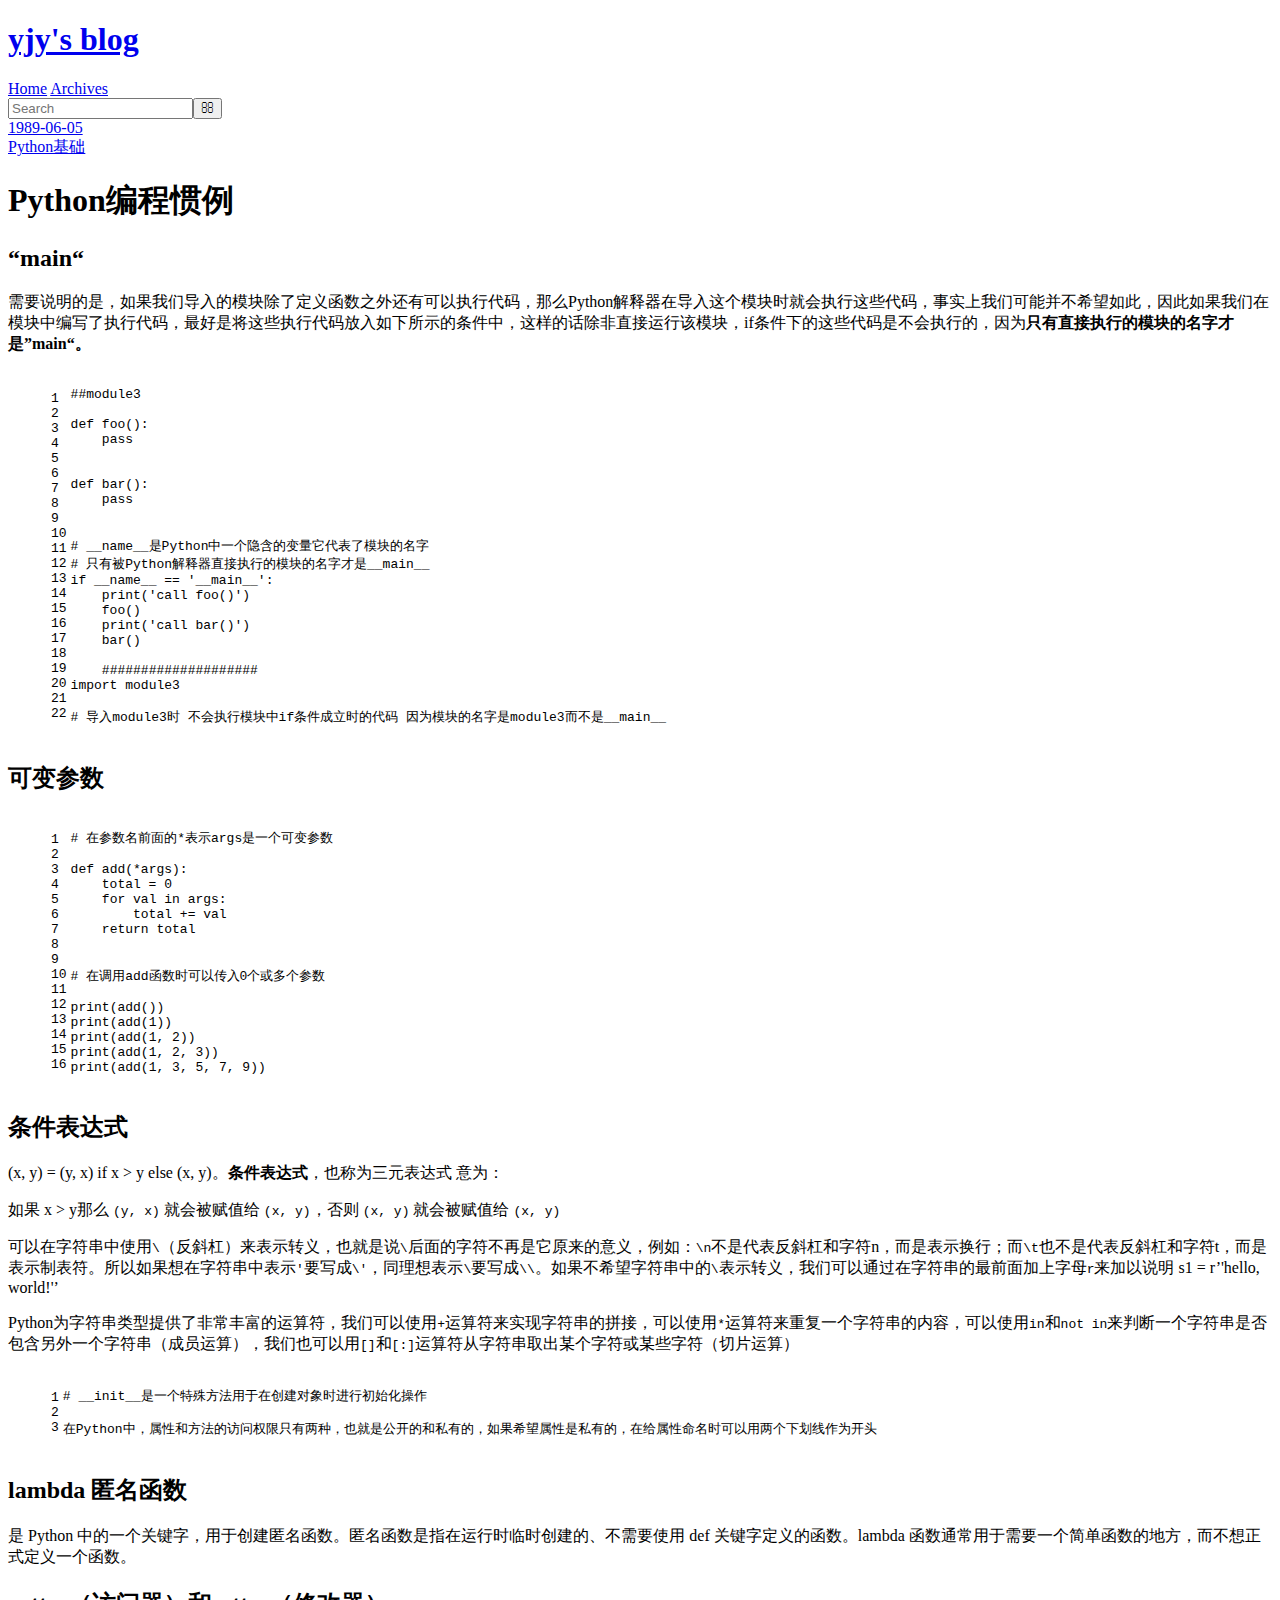
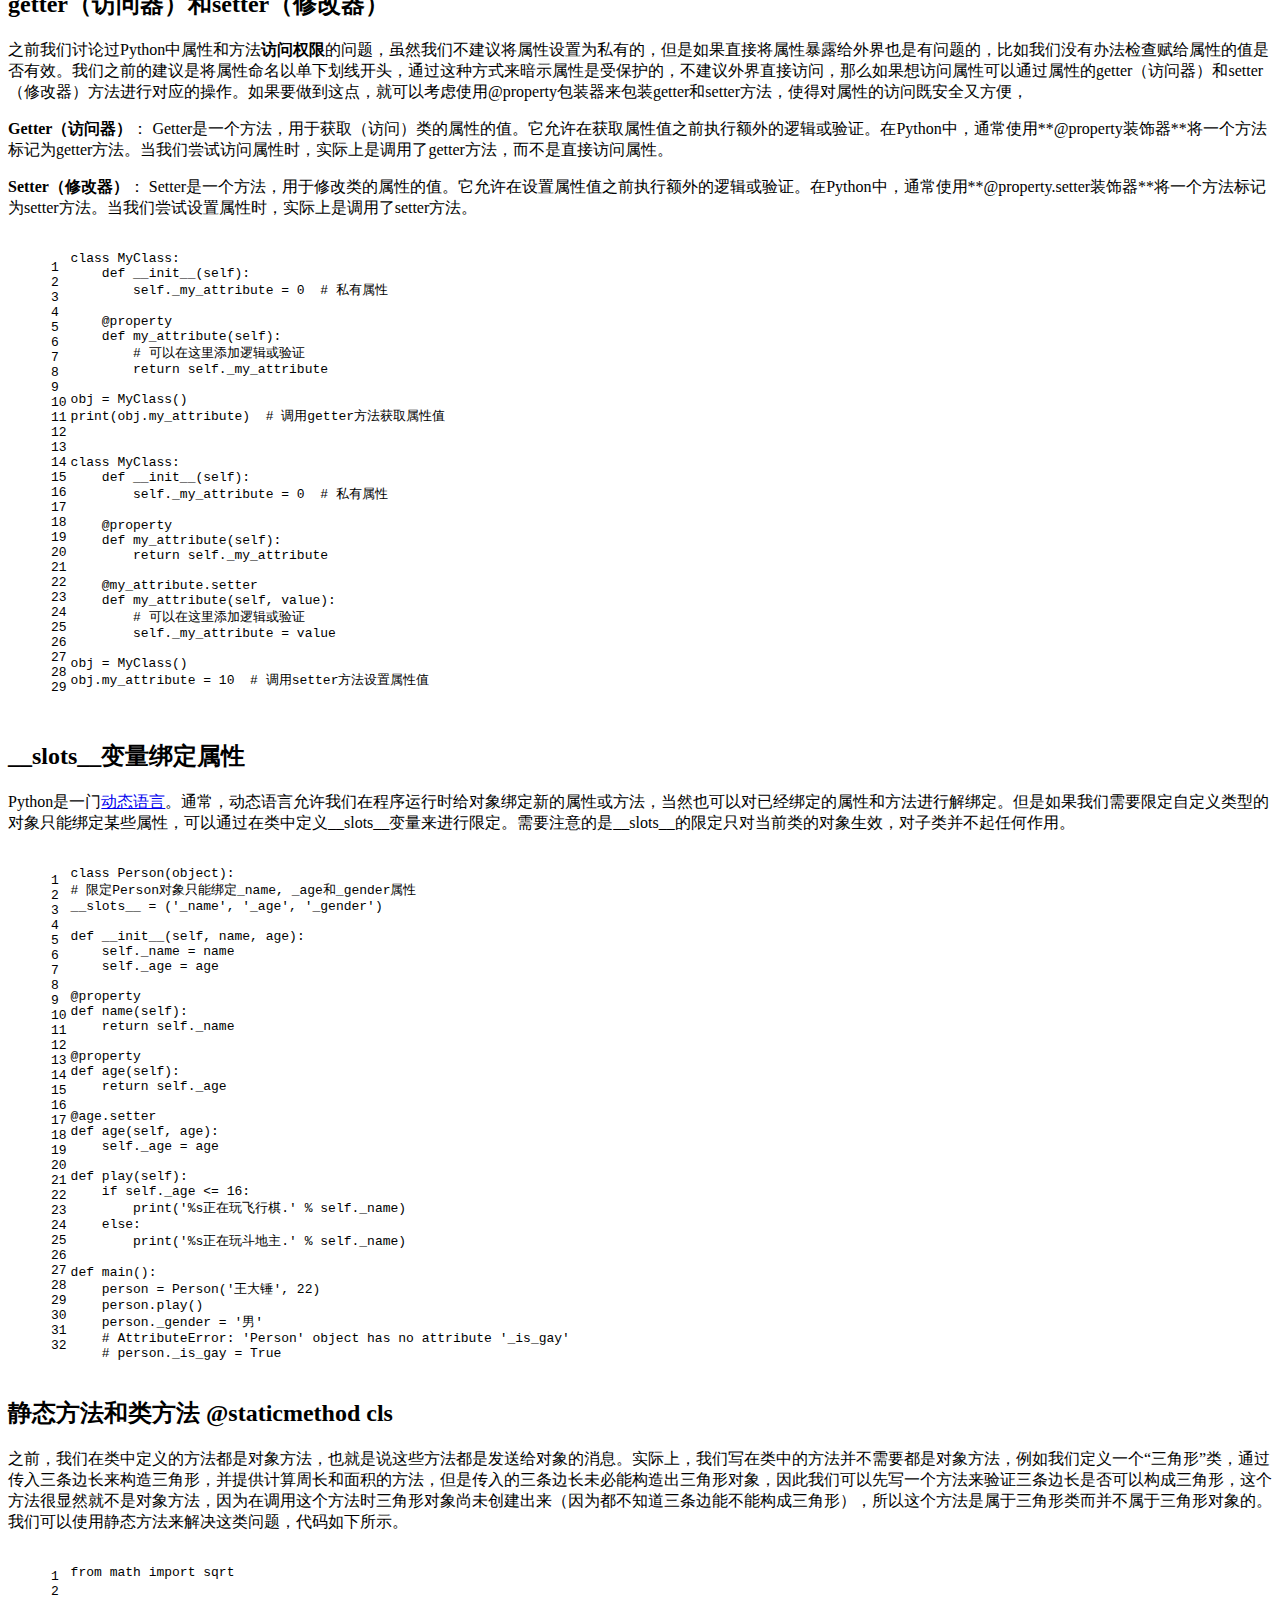
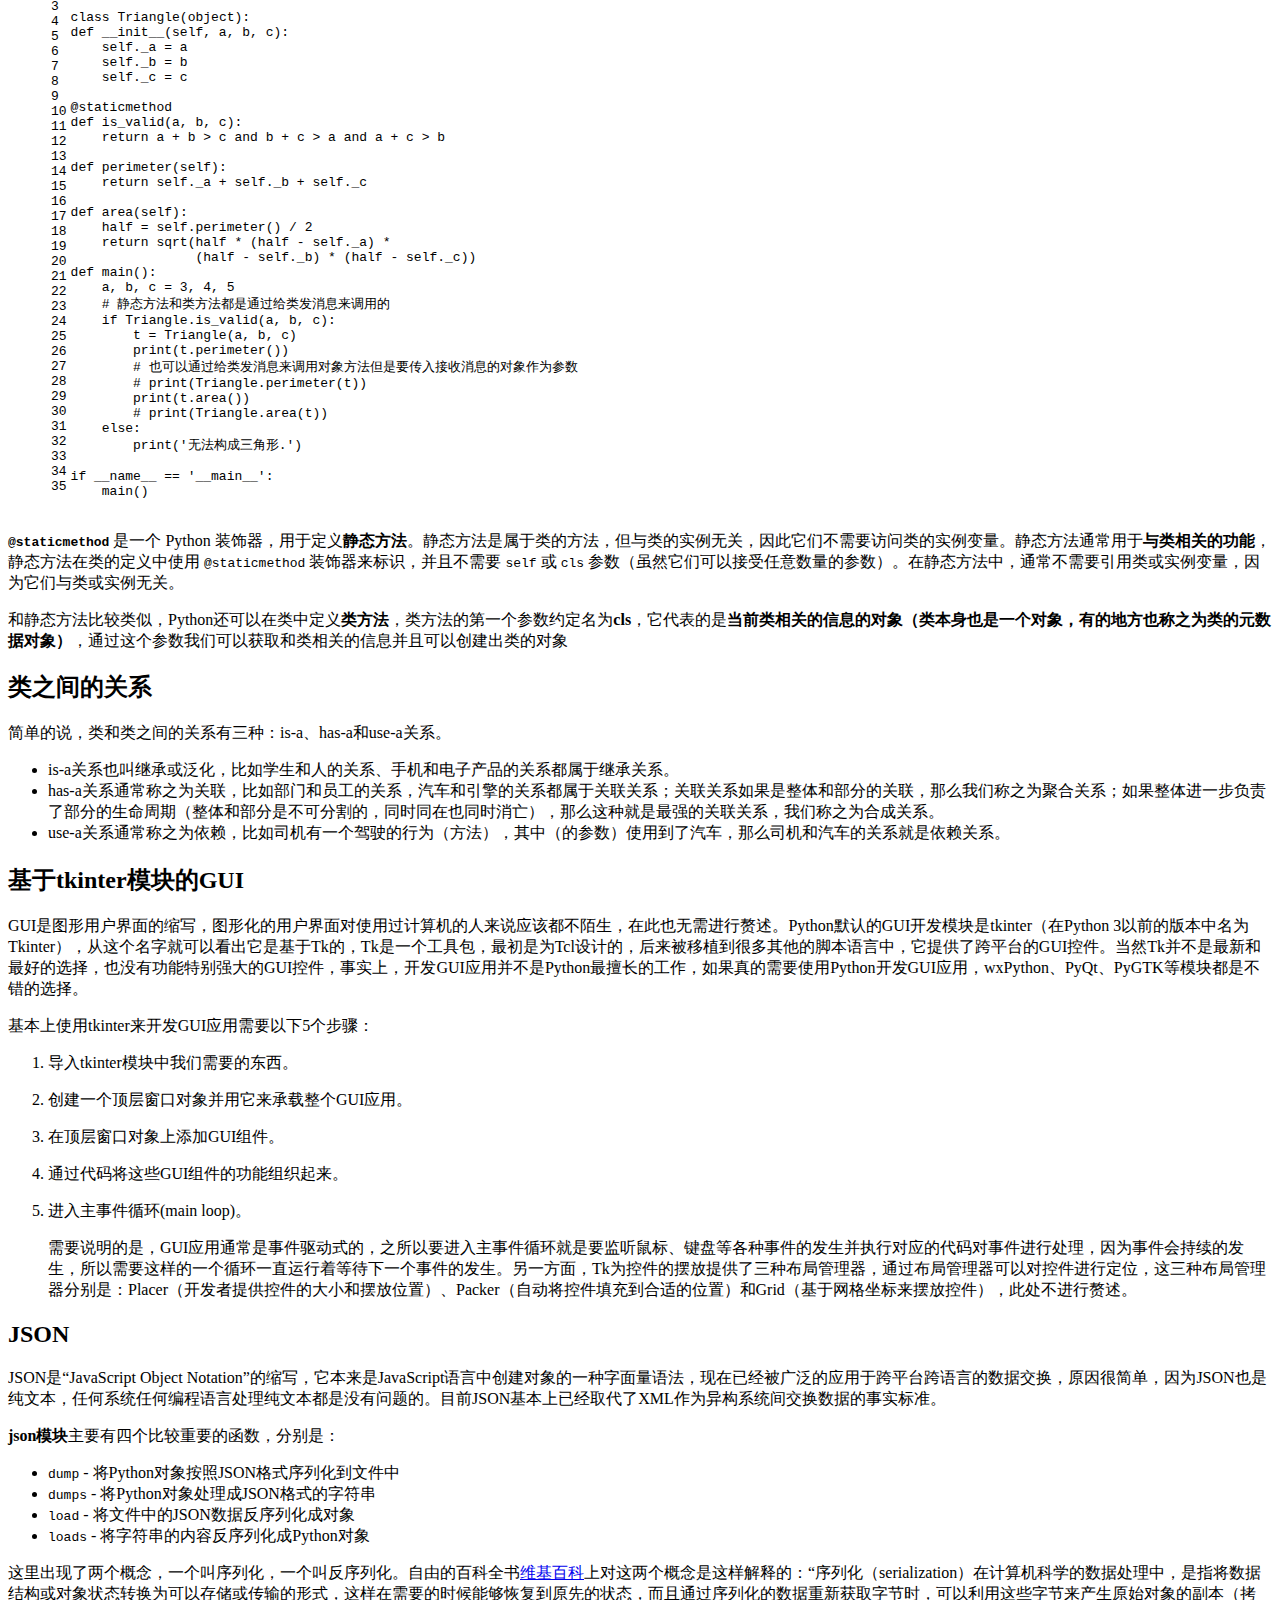
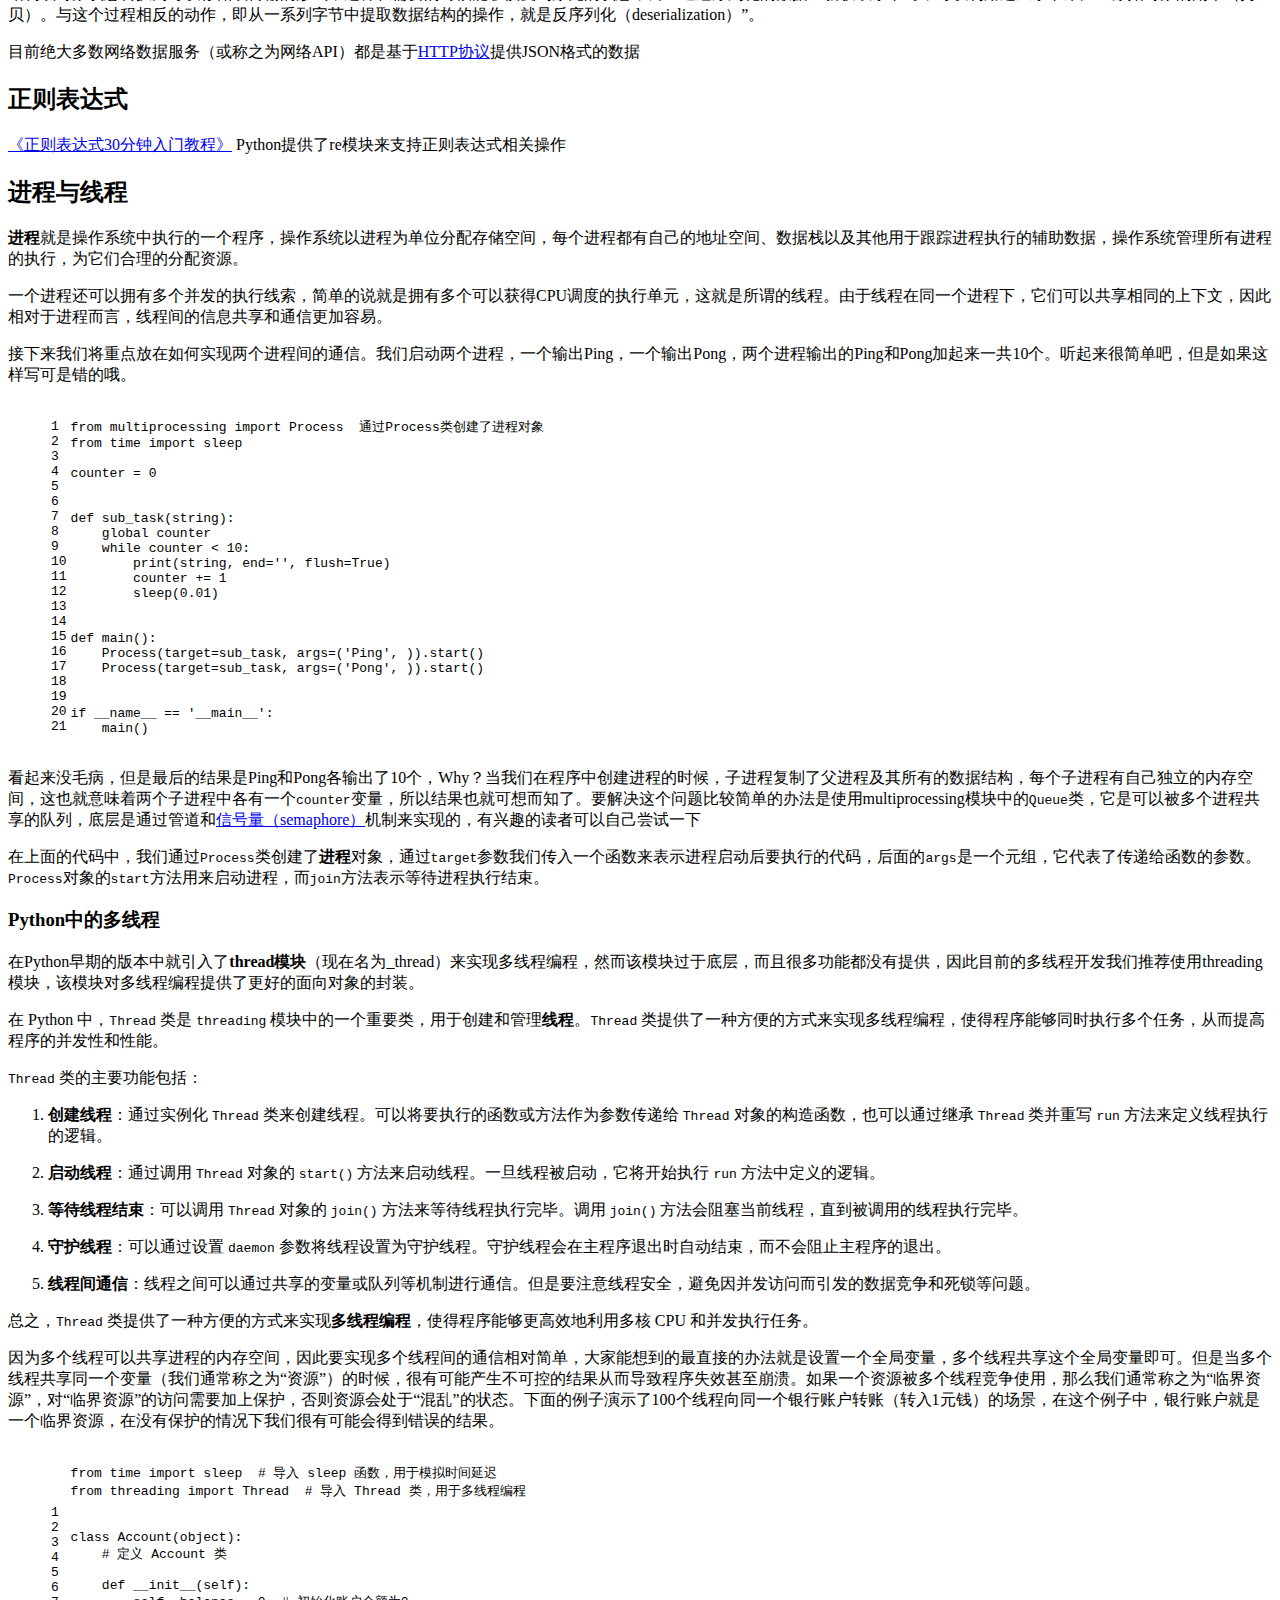
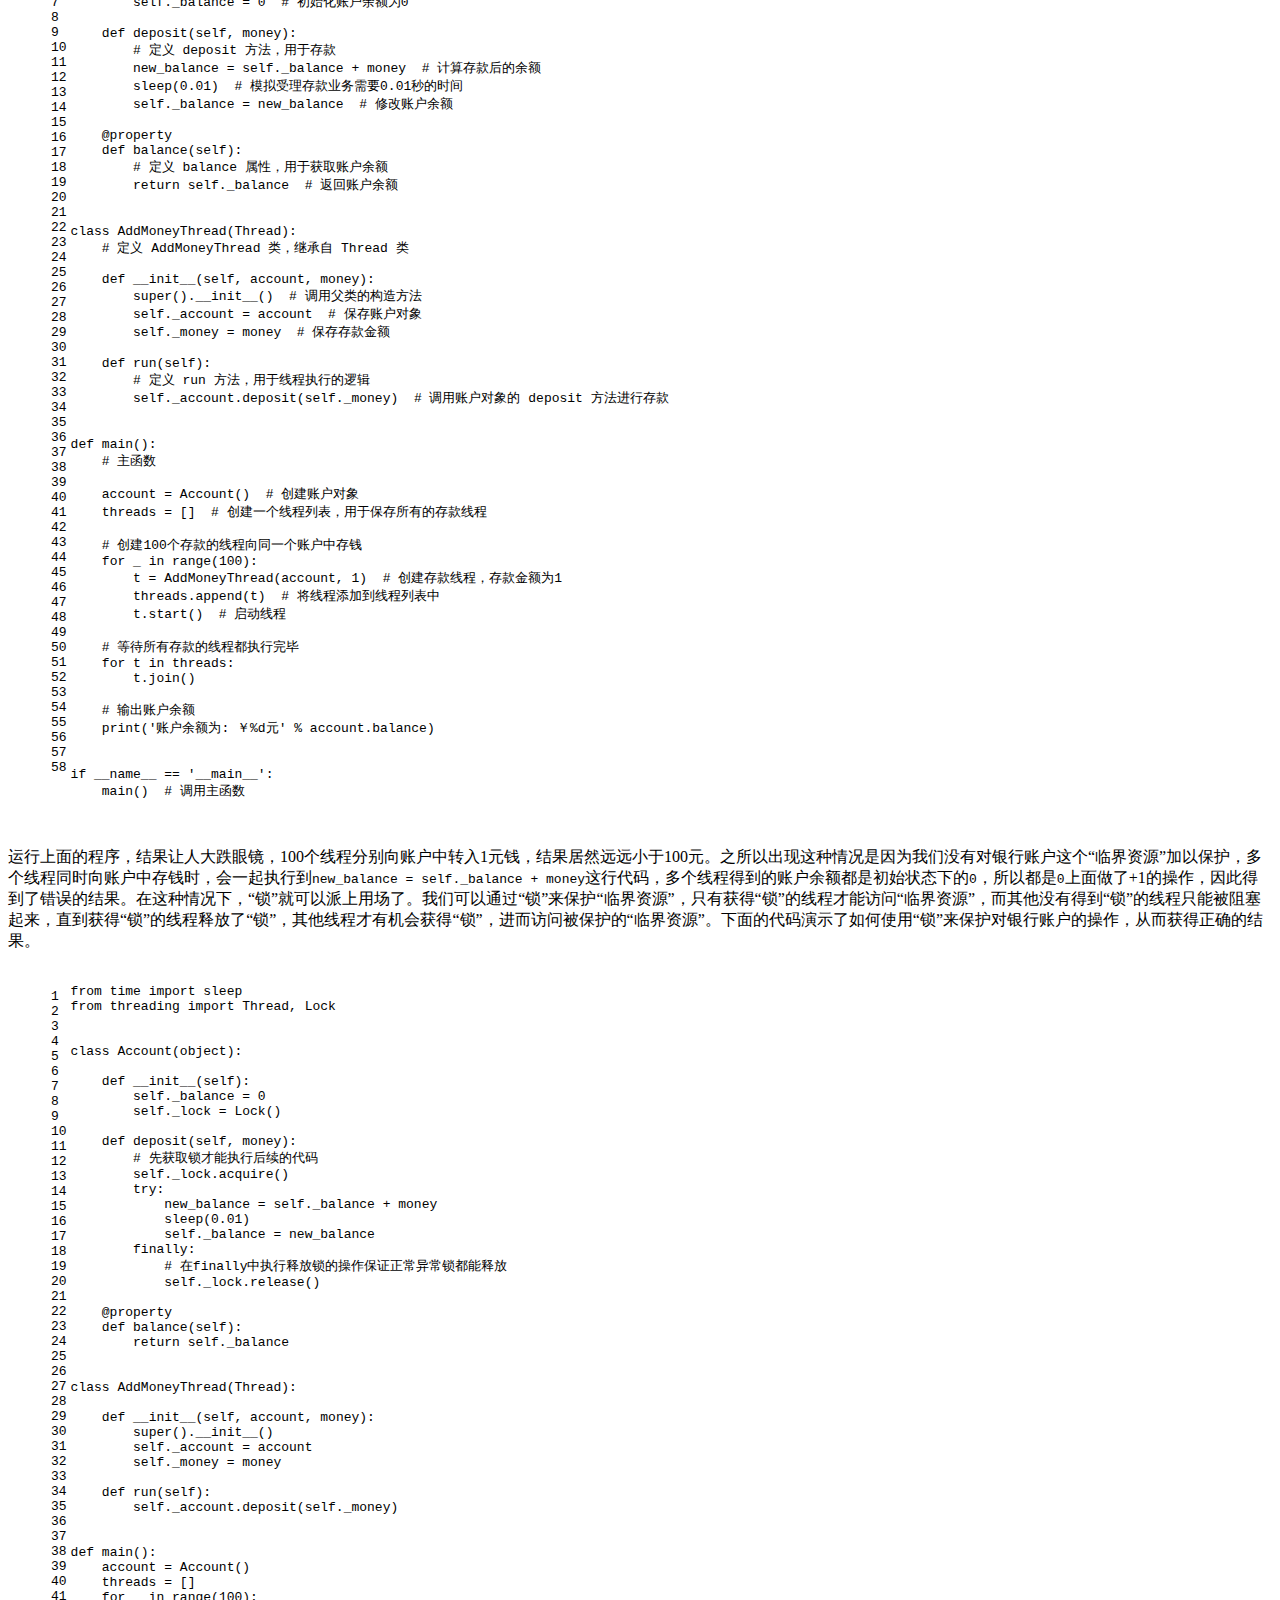
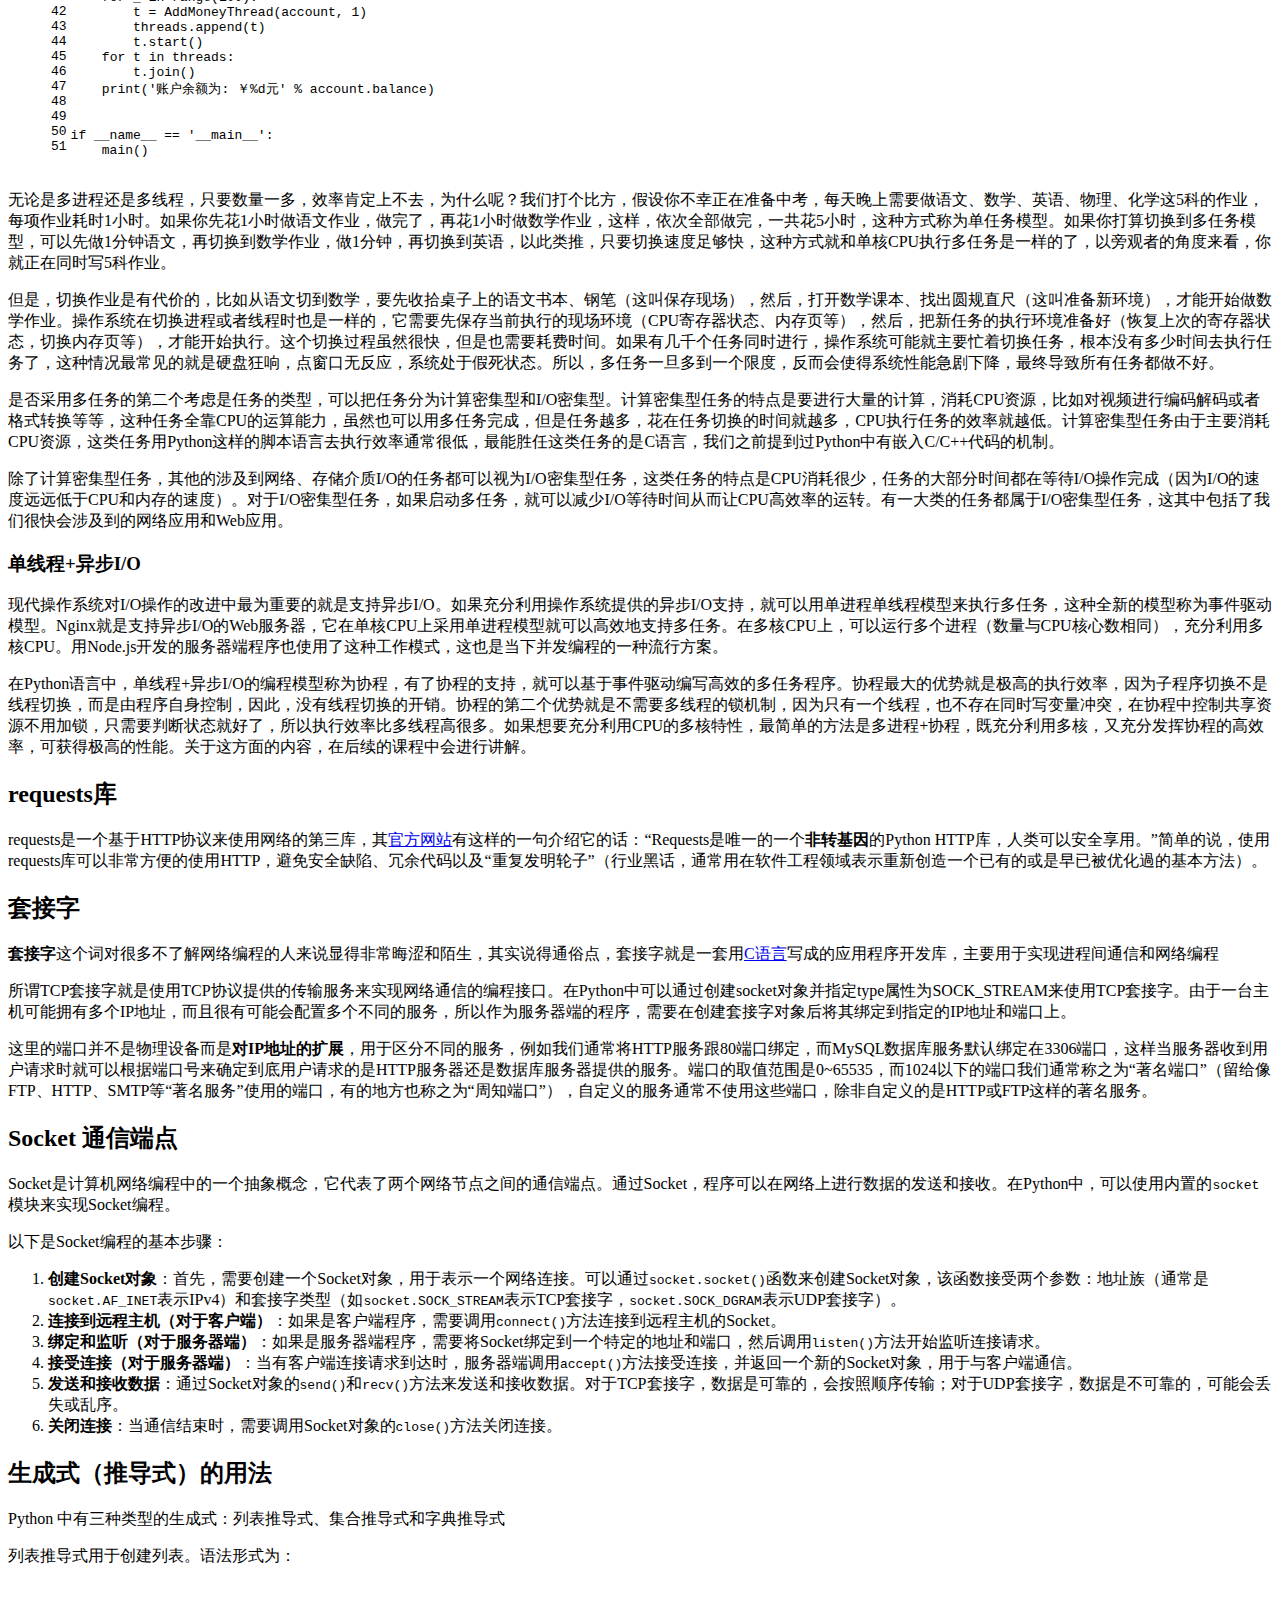
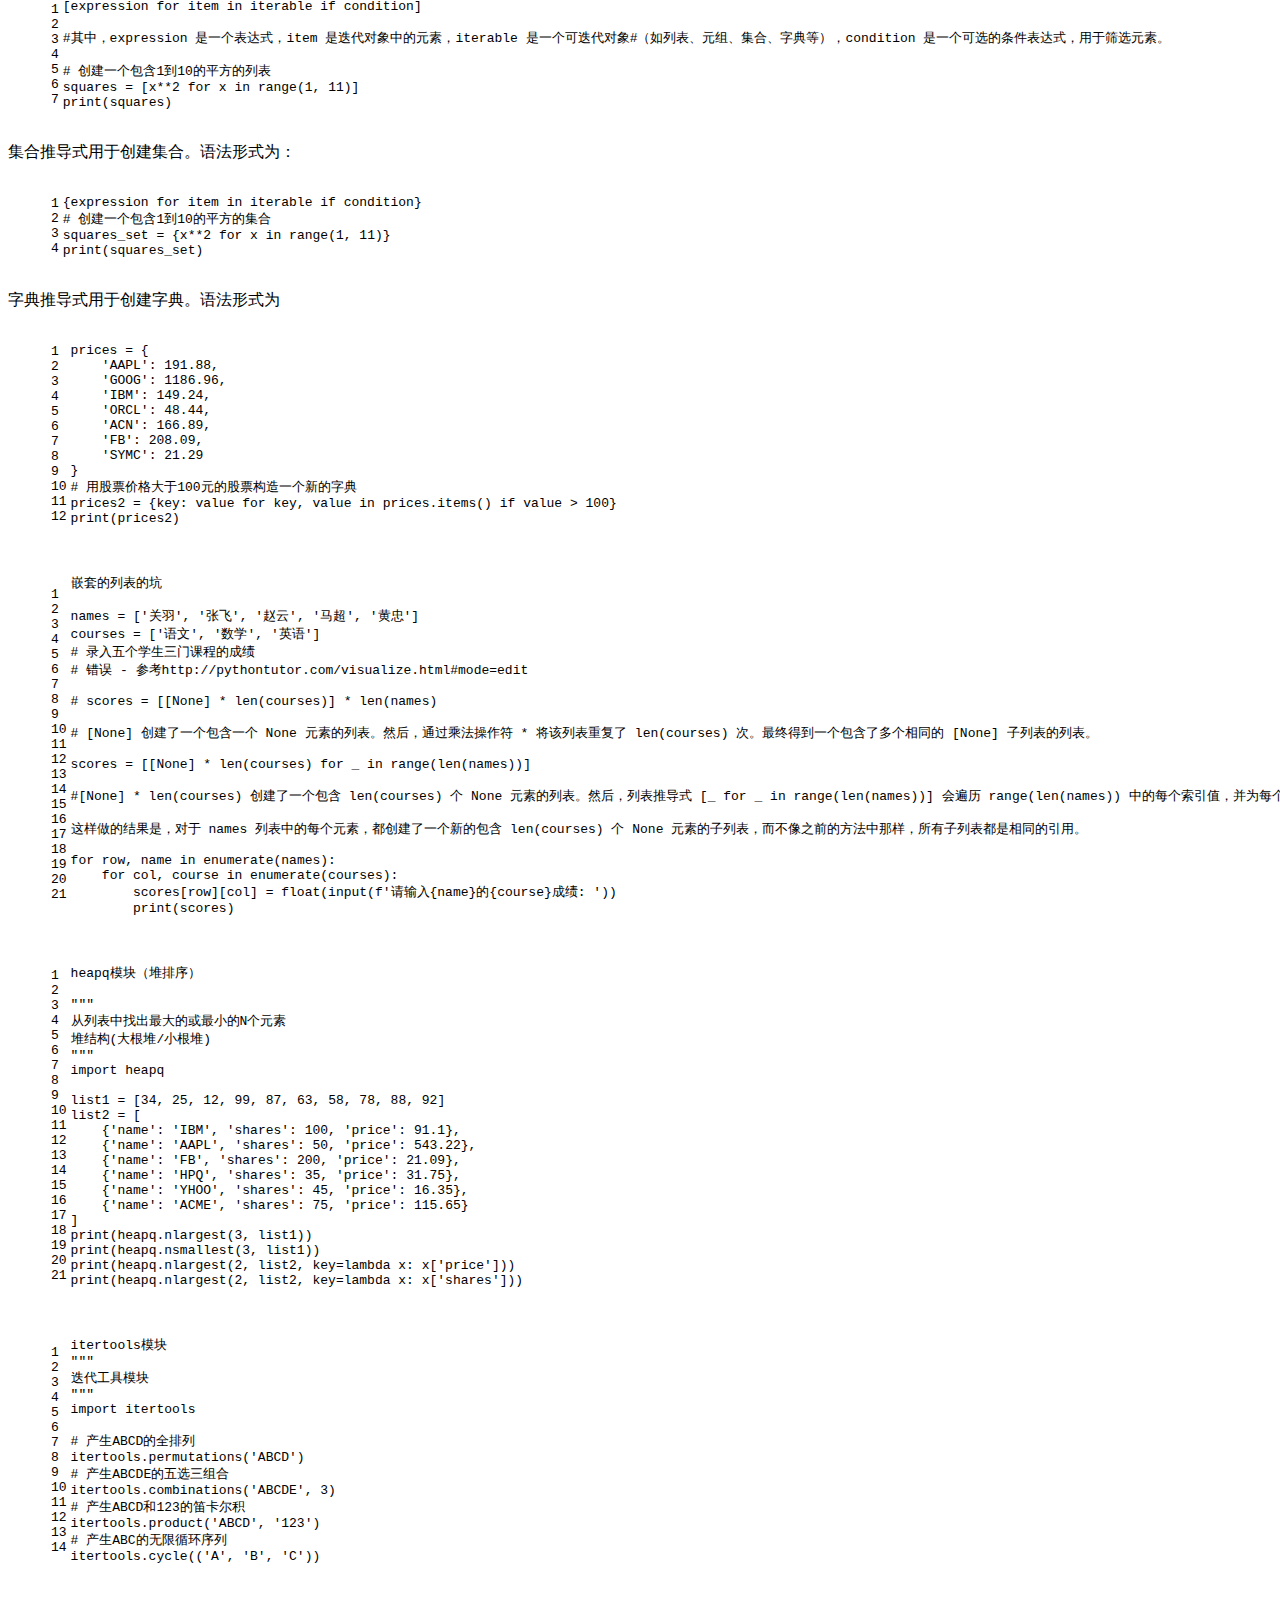
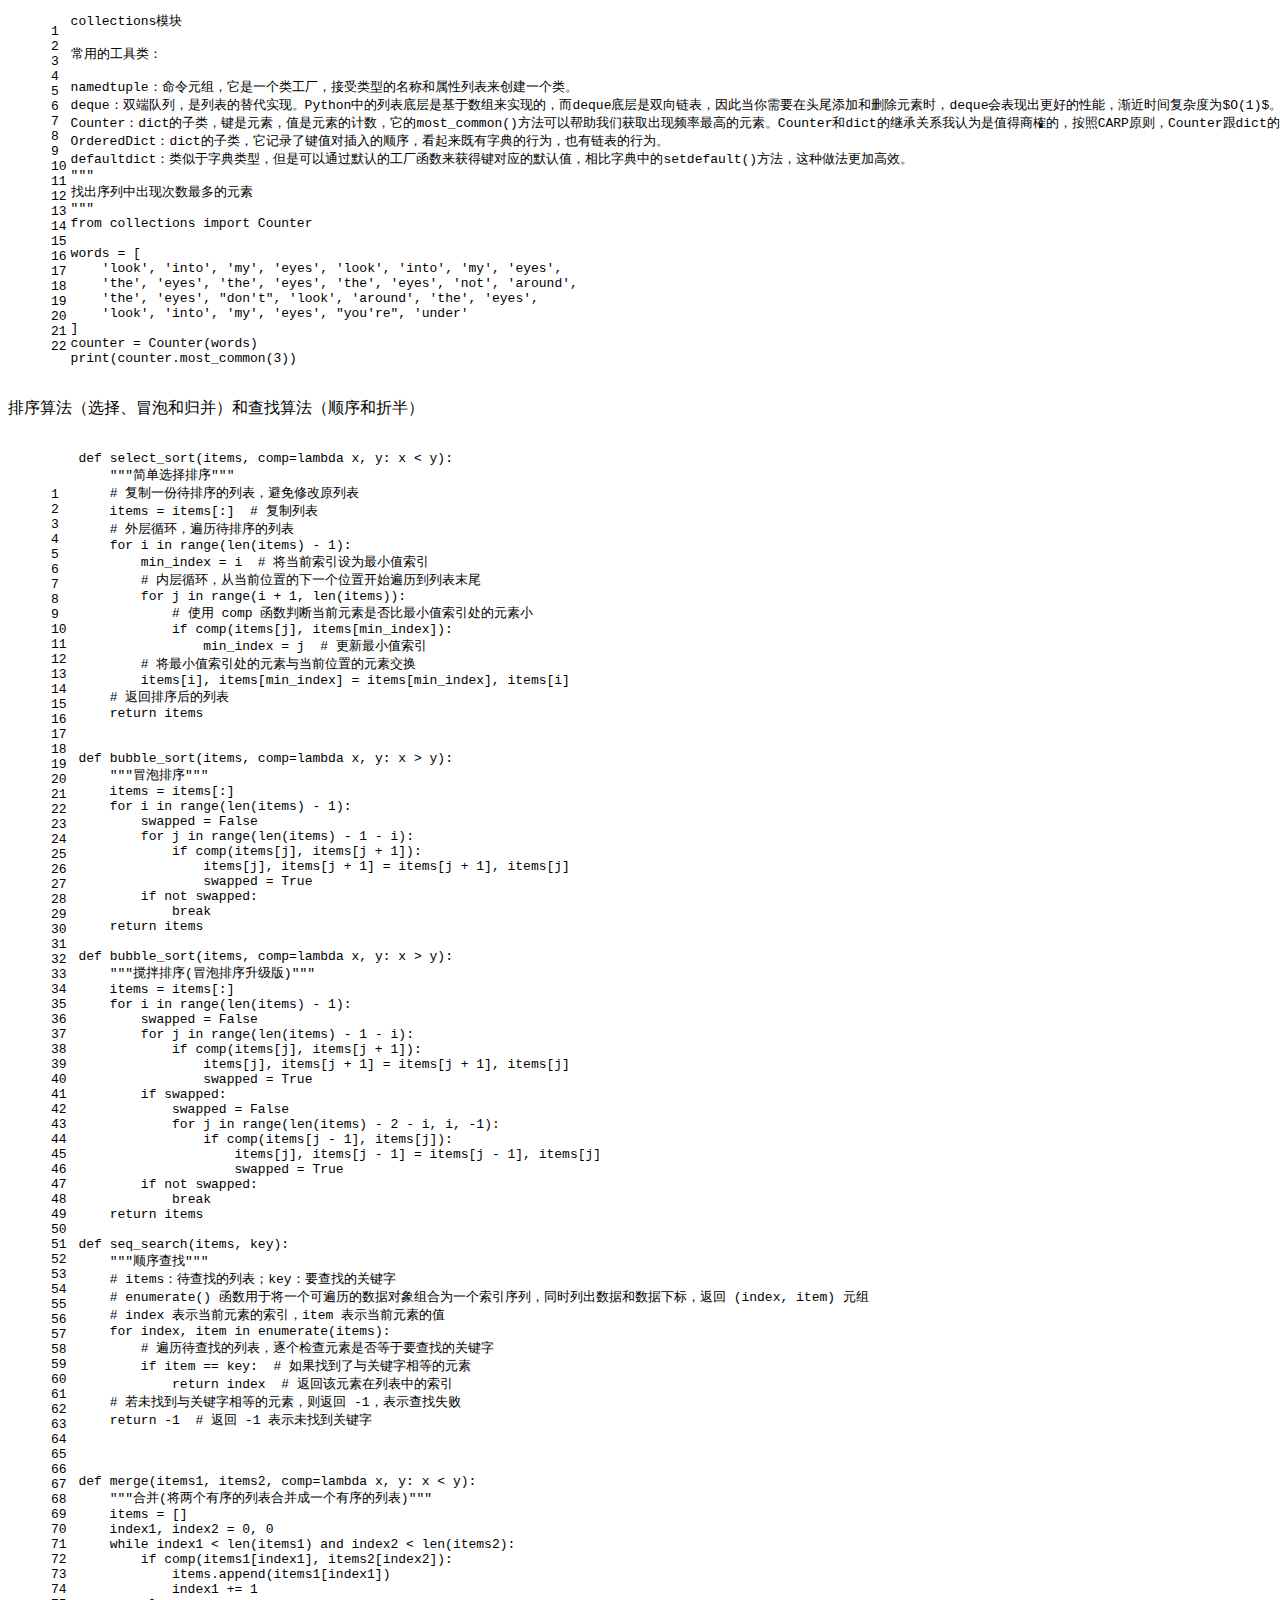
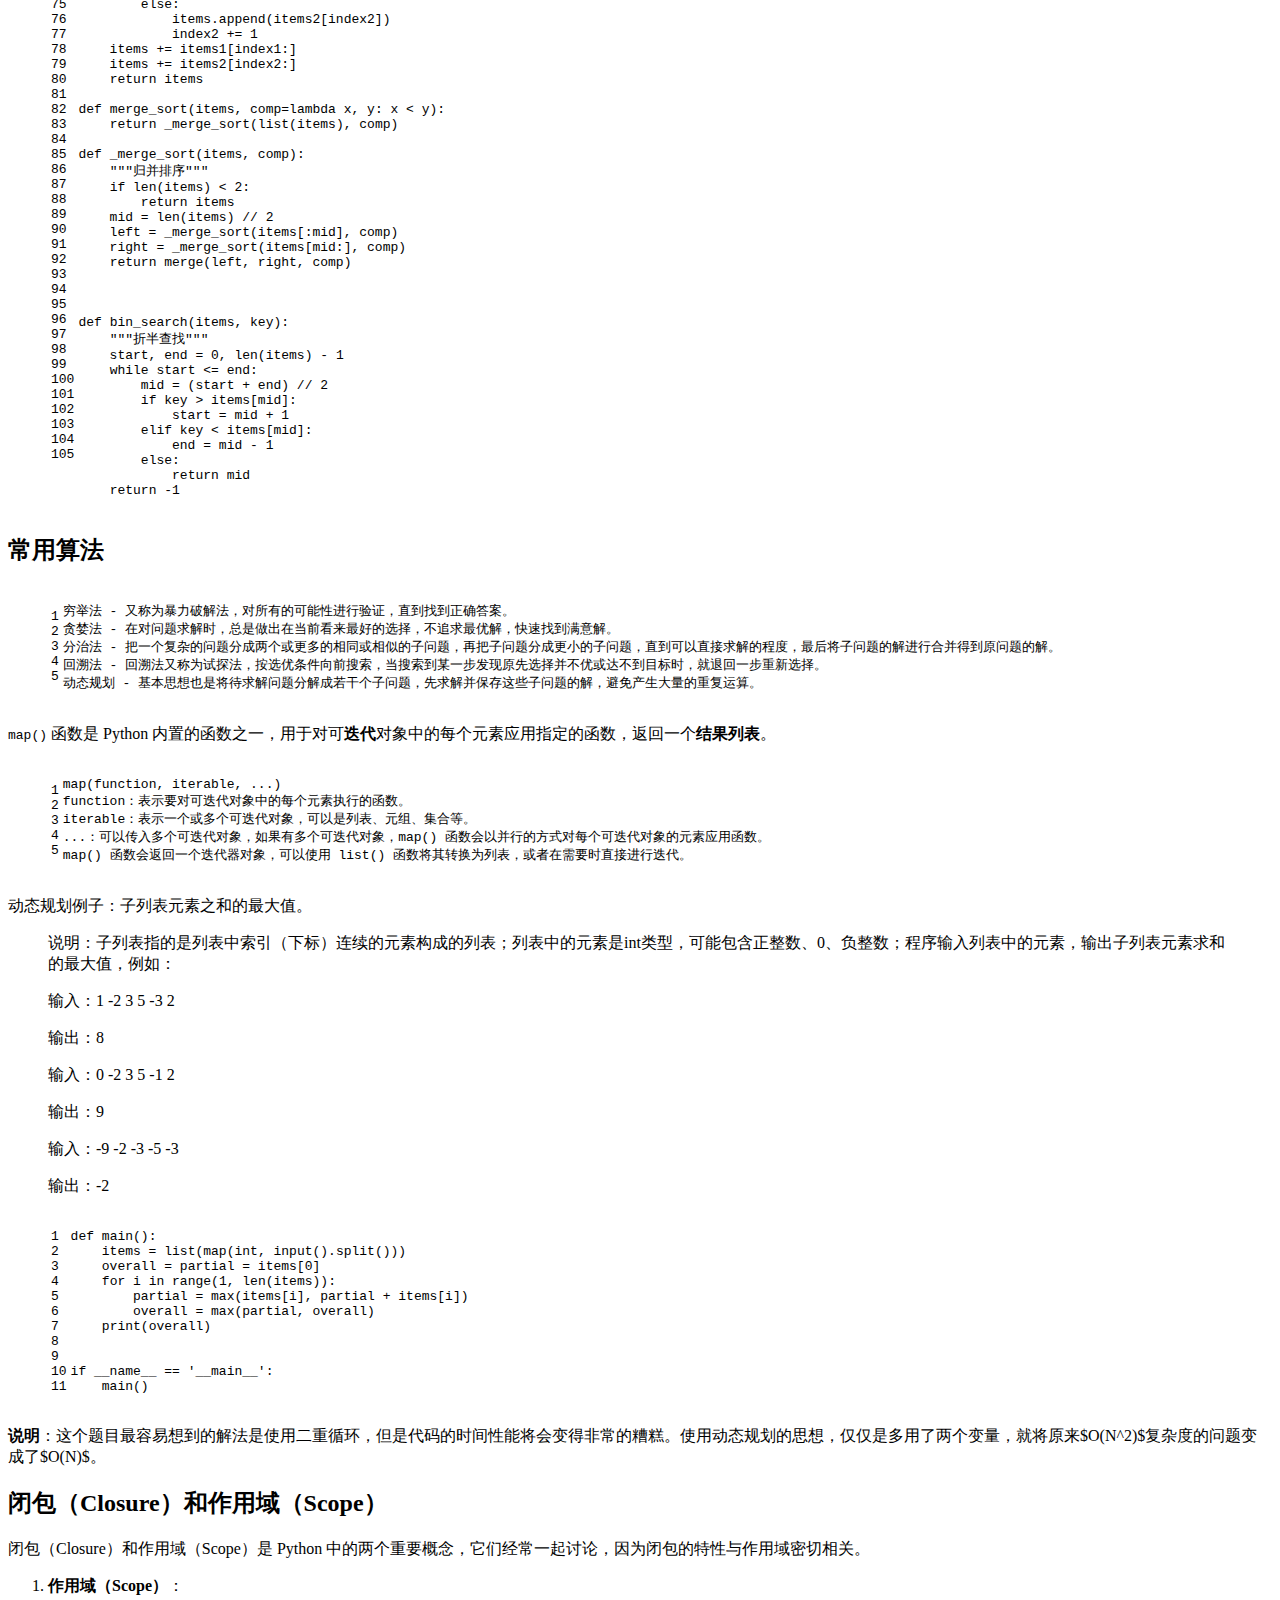
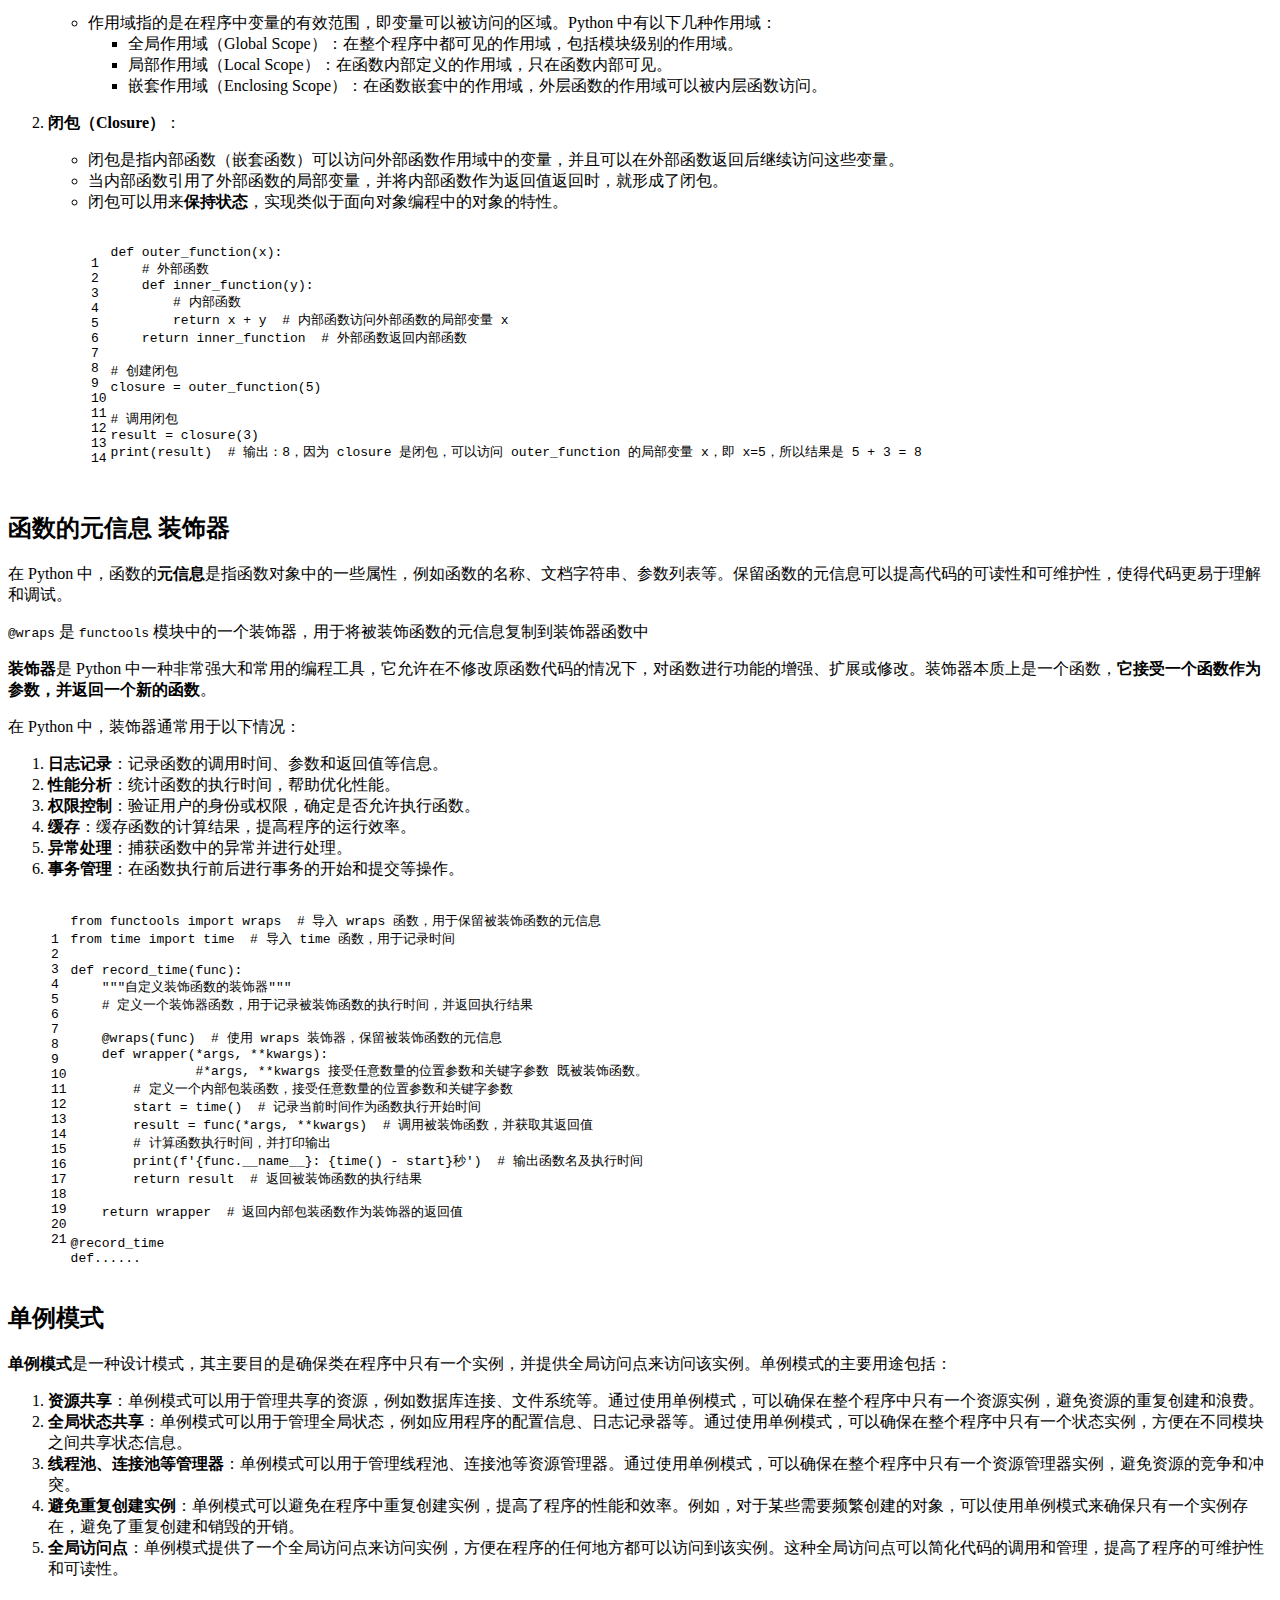
==== 1989/06/05/python复习笔记/index.html @ cb071181 "Site updated: 2024-03-10 21:43:54" ====
<!DOCTYPE html>
<html>
<head>
  <meta charset="utf-8">
  
  
  <title>Python编程惯例 | yjy&#39;s blog</title>
  <meta name="viewport" content="width=device-width, initial-scale=1, shrink-to-fit=no">
  <meta name="description" content="“main“需要说明的是，如果我们导入的模块除了定义函数之外还有可以执行代码，那么Python解释器在导入这个模块时就会执行这些代码，事实上我们可能并不希望如此，因此如果我们在模块中编写了执行代码，最好是将这些执行代码放入如下所示的条件中，这样的话除非直接运行该模块，if条件下的这些代码是不会执行的，因为只有直接执行的模块的名字才是”main“。 1234567891011121314151617">
<meta property="og:type" content="article">
<meta property="og:title" content="Python编程惯例">
<meta property="og:url" content="http://yjy1380.github.io/1989/06/05/python%E5%A4%8D%E4%B9%A0%E7%AC%94%E8%AE%B0/index.html">
<meta property="og:site_name" content="yjy&#39;s blog">
<meta property="og:description" content="“main“需要说明的是，如果我们导入的模块除了定义函数之外还有可以执行代码，那么Python解释器在导入这个模块时就会执行这些代码，事实上我们可能并不希望如此，因此如果我们在模块中编写了执行代码，最好是将这些执行代码放入如下所示的条件中，这样的话除非直接运行该模块，if条件下的这些代码是不会执行的，因为只有直接执行的模块的名字才是”main“。 1234567891011121314151617">
<meta property="og:locale" content="en_US">
<meta property="article:published_time" content="1989-06-04T15:00:00.000Z">
<meta property="article:modified_time" content="2024-03-10T11:22:13.566Z">
<meta property="article:author" content="John Doe">
<meta property="article:tag" content="Python">
<meta property="article:tag" content="PEP8">
<meta name="twitter:card" content="summary">
  
    <link rel="alternate" href="/atom.xml" title="yjy's blog" type="application/atom+xml">
  
  
    <link rel="shortcut icon" href="/favicon.png">
  
  
  
<link rel="stylesheet" href="/css/style.css">

  
    
<link rel="stylesheet" href="/fancybox/jquery.fancybox.min.css">

  
  
<meta name="generator" content="Hexo 7.1.1"></head>

<body>
  <div id="container">
    <div id="wrap">
      <header id="header">
  <div id="banner"></div>
  <div id="header-outer" class="outer">
    <div id="header-title" class="inner">
      <h1 id="logo-wrap">
        <a href="/" id="logo">yjy&#39;s blog</a>
      </h1>
      
    </div>
    <div id="header-inner" class="inner">
      <nav id="main-nav">
        <a id="main-nav-toggle" class="nav-icon"><span class="fa fa-bars"></span></a>
        
          <a class="main-nav-link" href="/">Home</a>
        
          <a class="main-nav-link" href="/archives">Archives</a>
        
      </nav>
      <nav id="sub-nav">
        
        
          <a class="nav-icon" href="/atom.xml" title="RSS Feed"><span class="fa fa-rss"></span></a>
        
        <a class="nav-icon nav-search-btn" title="Search"><span class="fa fa-search"></span></a>
      </nav>
      <div id="search-form-wrap">
        <form action="//google.com/search" method="get" accept-charset="UTF-8" class="search-form"><input type="search" name="q" class="search-form-input" placeholder="Search"><button type="submit" class="search-form-submit">&#xF002;</button><input type="hidden" name="sitesearch" value="http://yjy1380.github.io"></form>
      </div>
    </div>
  </div>
</header>

      <div class="outer">
        <section id="main"><article id="post-python复习笔记" class="h-entry article article-type-post" itemprop="blogPost" itemscope itemtype="https://schema.org/BlogPosting">
  <div class="article-meta">
    <a href="/1989/06/05/python%E5%A4%8D%E4%B9%A0%E7%AC%94%E8%AE%B0/" class="article-date">
  <time class="dt-published" datetime="1989-06-04T15:00:00.000Z" itemprop="datePublished">1989-06-05</time>
</a>
    
  <div class="article-category">
    <a class="article-category-link" href="/categories/Python%E5%9F%BA%E7%A1%80/">Python基础</a>
  </div>

  </div>
  <div class="article-inner">
    
    
      <header class="article-header">
        
  
    <h1 class="p-name article-title" itemprop="headline name">
      Python编程惯例
    </h1>
  

      </header>
    
    <div class="e-content article-entry" itemprop="articleBody">
      
        <h2 id="“main“"><a href="#“main“" class="headerlink" title="“main“"></a>“<strong>main</strong>“</h2><p>需要说明的是，如果我们导入的模块除了定义函数之外还有可以执行代码，那么Python解释器在导入这个模块时就会执行这些代码，事实上我们可能并不希望如此，因此如果我们在模块中编写了执行代码，最好是将这些执行代码放入如下所示的条件中，这样的话除非直接运行该模块，if条件下的这些代码是不会执行的，因为<strong>只有直接执行的模块的名字才是”<strong>main</strong>“。</strong></p>
<figure class="highlight python"><table><tr><td class="gutter"><pre><span class="line">1</span><br><span class="line">2</span><br><span class="line">3</span><br><span class="line">4</span><br><span class="line">5</span><br><span class="line">6</span><br><span class="line">7</span><br><span class="line">8</span><br><span class="line">9</span><br><span class="line">10</span><br><span class="line">11</span><br><span class="line">12</span><br><span class="line">13</span><br><span class="line">14</span><br><span class="line">15</span><br><span class="line">16</span><br><span class="line">17</span><br><span class="line">18</span><br><span class="line">19</span><br><span class="line">20</span><br><span class="line">21</span><br><span class="line">22</span><br></pre></td><td class="code"><pre><span class="line"><span class="comment">##module3</span></span><br><span class="line"></span><br><span class="line"><span class="keyword">def</span> <span class="title function_">foo</span>():</span><br><span class="line">    <span class="keyword">pass</span></span><br><span class="line"></span><br><span class="line"></span><br><span class="line"><span class="keyword">def</span> <span class="title function_">bar</span>():</span><br><span class="line">    <span class="keyword">pass</span></span><br><span class="line"></span><br><span class="line"></span><br><span class="line"><span class="comment"># __name__是Python中一个隐含的变量它代表了模块的名字</span></span><br><span class="line"><span class="comment"># 只有被Python解释器直接执行的模块的名字才是__main__</span></span><br><span class="line"><span class="keyword">if</span> __name__ == <span class="string">&#x27;__main__&#x27;</span>:</span><br><span class="line">    <span class="built_in">print</span>(<span class="string">&#x27;call foo()&#x27;</span>)</span><br><span class="line">    foo()</span><br><span class="line">    <span class="built_in">print</span>(<span class="string">&#x27;call bar()&#x27;</span>)</span><br><span class="line">    bar()</span><br><span class="line">    </span><br><span class="line">    <span class="comment">####################</span></span><br><span class="line"><span class="keyword">import</span> module3</span><br><span class="line"></span><br><span class="line"><span class="comment"># 导入module3时 不会执行模块中if条件成立时的代码 因为模块的名字是module3而不是__main__</span></span><br></pre></td></tr></table></figure>

<h2 id="可变参数"><a href="#可变参数" class="headerlink" title="可变参数"></a>可变参数</h2><figure class="highlight python"><table><tr><td class="gutter"><pre><span class="line">1</span><br><span class="line">2</span><br><span class="line">3</span><br><span class="line">4</span><br><span class="line">5</span><br><span class="line">6</span><br><span class="line">7</span><br><span class="line">8</span><br><span class="line">9</span><br><span class="line">10</span><br><span class="line">11</span><br><span class="line">12</span><br><span class="line">13</span><br><span class="line">14</span><br><span class="line">15</span><br><span class="line">16</span><br></pre></td><td class="code"><pre><span class="line"><span class="comment"># 在参数名前面的*表示args是一个可变参数</span></span><br><span class="line"></span><br><span class="line"><span class="keyword">def</span> <span class="title function_">add</span>(<span class="params">*args</span>):</span><br><span class="line">    total = <span class="number">0</span></span><br><span class="line">    <span class="keyword">for</span> val <span class="keyword">in</span> args:</span><br><span class="line">        total += val</span><br><span class="line">    <span class="keyword">return</span> total</span><br><span class="line">    </span><br><span class="line">    </span><br><span class="line"><span class="comment"># 在调用add函数时可以传入0个或多个参数</span></span><br><span class="line"></span><br><span class="line"><span class="built_in">print</span>(add())</span><br><span class="line"><span class="built_in">print</span>(add(<span class="number">1</span>))</span><br><span class="line"><span class="built_in">print</span>(add(<span class="number">1</span>, <span class="number">2</span>))</span><br><span class="line"><span class="built_in">print</span>(add(<span class="number">1</span>, <span class="number">2</span>, <span class="number">3</span>))</span><br><span class="line"><span class="built_in">print</span>(add(<span class="number">1</span>, <span class="number">3</span>, <span class="number">5</span>, <span class="number">7</span>, <span class="number">9</span>))</span><br></pre></td></tr></table></figure>







<h2 id="条件表达式"><a href="#条件表达式" class="headerlink" title="条件表达式"></a><strong>条件表达式</strong></h2><p>(x, y) &#x3D; (y, x) if x &gt; y else (x, y)。<strong>条件表达式</strong>，也称为三元表达式  意为：</p>
<p>如果 x &gt; y那么 <code>(y, x)</code> 就会被赋值给 <code>(x, y)</code>，否则  <code>(x, y)</code> 就会被赋值给 <code>(x, y)</code></p>
<p>可以在字符串中使用<code>\</code>（反斜杠）来表示转义，也就是说<code>\</code>后面的字符不再是它原来的意义，例如：<code>\n</code>不是代表反斜杠和字符n，而是表示换行；而<code>\t</code>也不是代表反斜杠和字符t，而是表示制表符。所以如果想在字符串中表示<code>&#39;</code>要写成<code>\&#39;</code>，同理想表示<code>\</code>要写成<code>\\</code>。如果不希望字符串中的<code>\</code>表示转义，我们可以通过在字符串的最前面加上字母<code>r</code>来加以说明   s1 &#x3D; r’&#39;hello, world!&#39;’</p>
<p>Python为字符串类型提供了非常丰富的运算符，我们可以使用<code>+</code>运算符来实现字符串的拼接，可以使用<code>*</code>运算符来重复一个字符串的内容，可以使用<code>in</code>和<code>not in</code>来判断一个字符串是否包含另外一个字符串（成员运算），我们也可以用<code>[]</code>和<code>[:]</code>运算符从字符串取出某个字符或某些字符（切片运算）</p>
<figure class="highlight plaintext"><table><tr><td class="gutter"><pre><span class="line">1</span><br><span class="line">2</span><br><span class="line">3</span><br></pre></td><td class="code"><pre><span class="line"># __init__是一个特殊方法用于在创建对象时进行初始化操作</span><br><span class="line"></span><br><span class="line">在Python中，属性和方法的访问权限只有两种，也就是公开的和私有的，如果希望属性是私有的，在给属性命名时可以用两个下划线作为开头</span><br></pre></td></tr></table></figure>



<h2 id="lambda-匿名函数"><a href="#lambda-匿名函数" class="headerlink" title="lambda 匿名函数"></a>lambda 匿名函数</h2><p>是 Python 中的一个关键字，用于创建匿名函数。匿名函数是指在运行时临时创建的、不需要使用 def 关键字定义的函数。lambda 函数通常用于需要一个简单函数的地方，而不想正式定义一个函数。</p>
<h2 id="getter（访问器）和setter（修改器）"><a href="#getter（访问器）和setter（修改器）" class="headerlink" title="getter（访问器）和setter（修改器）"></a>getter（访问器）和setter（修改器）</h2><p>之前我们讨论过Python中属性和方法<strong>访问权限</strong>的问题，虽然我们不建议将属性设置为私有的，但是如果直接将属性暴露给外界也是有问题的，比如我们没有办法检查赋给属性的值是否有效。我们之前的建议是将属性命名以单下划线开头，通过这种方式来暗示属性是受保护的，不建议外界直接访问，那么如果想访问属性可以通过属性的getter（访问器）和setter（修改器）方法进行对应的操作。如果要做到这点，就可以考虑使用@property包装器来包装getter和setter方法，使得对属性的访问既安全又方便，</p>
<p><strong>Getter（访问器）</strong>： Getter是一个方法，用于获取（访问）类的属性的值。它允许在获取属性值之前执行额外的逻辑或验证。在Python中，通常使用**@property装饰器**将一个方法标记为getter方法。当我们尝试访问属性时，实际上是调用了getter方法，而不是直接访问属性。</p>
<p><strong>Setter（修改器）</strong>： Setter是一个方法，用于修改类的属性的值。它允许在设置属性值之前执行额外的逻辑或验证。在Python中，通常使用**@property.setter装饰器**将一个方法标记为setter方法。当我们尝试设置属性时，实际上是调用了setter方法。</p>
<figure class="highlight python"><table><tr><td class="gutter"><pre><span class="line">1</span><br><span class="line">2</span><br><span class="line">3</span><br><span class="line">4</span><br><span class="line">5</span><br><span class="line">6</span><br><span class="line">7</span><br><span class="line">8</span><br><span class="line">9</span><br><span class="line">10</span><br><span class="line">11</span><br><span class="line">12</span><br><span class="line">13</span><br><span class="line">14</span><br><span class="line">15</span><br><span class="line">16</span><br><span class="line">17</span><br><span class="line">18</span><br><span class="line">19</span><br><span class="line">20</span><br><span class="line">21</span><br><span class="line">22</span><br><span class="line">23</span><br><span class="line">24</span><br><span class="line">25</span><br><span class="line">26</span><br><span class="line">27</span><br><span class="line">28</span><br><span class="line">29</span><br></pre></td><td class="code"><pre><span class="line"><span class="keyword">class</span> <span class="title class_">MyClass</span>:</span><br><span class="line">    <span class="keyword">def</span> <span class="title function_">__init__</span>(<span class="params">self</span>):</span><br><span class="line">        self._my_attribute = <span class="number">0</span>  <span class="comment"># 私有属性</span></span><br><span class="line"></span><br><span class="line"><span class="meta">    @property</span></span><br><span class="line">    <span class="keyword">def</span> <span class="title function_">my_attribute</span>(<span class="params">self</span>):</span><br><span class="line">        <span class="comment"># 可以在这里添加逻辑或验证</span></span><br><span class="line">        <span class="keyword">return</span> self._my_attribute</span><br><span class="line">    </span><br><span class="line">obj = MyClass()</span><br><span class="line"><span class="built_in">print</span>(obj.my_attribute)  <span class="comment"># 调用getter方法获取属性值</span></span><br><span class="line"></span><br><span class="line"></span><br><span class="line"><span class="keyword">class</span> <span class="title class_">MyClass</span>:</span><br><span class="line">    <span class="keyword">def</span> <span class="title function_">__init__</span>(<span class="params">self</span>):</span><br><span class="line">        self._my_attribute = <span class="number">0</span>  <span class="comment"># 私有属性</span></span><br><span class="line"></span><br><span class="line"><span class="meta">    @property</span></span><br><span class="line">    <span class="keyword">def</span> <span class="title function_">my_attribute</span>(<span class="params">self</span>):</span><br><span class="line">        <span class="keyword">return</span> self._my_attribute</span><br><span class="line"></span><br><span class="line"><span class="meta">    @my_attribute.setter</span></span><br><span class="line">    <span class="keyword">def</span> <span class="title function_">my_attribute</span>(<span class="params">self, value</span>):</span><br><span class="line">        <span class="comment"># 可以在这里添加逻辑或验证</span></span><br><span class="line">        self._my_attribute = value</span><br><span class="line"></span><br><span class="line">obj = MyClass()</span><br><span class="line">obj.my_attribute = <span class="number">10</span>  <span class="comment"># 调用setter方法设置属性值</span></span><br><span class="line"></span><br></pre></td></tr></table></figure>



<h2 id="slots-变量绑定属性"><a href="#slots-变量绑定属性" class="headerlink" title="__slots__变量绑定属性"></a>__slots__变量绑定属性</h2><p>Python是一门<a target="_blank" rel="noopener" href="https://zh.wikipedia.org/wiki/%E5%8A%A8%E6%80%81%E8%AF%AD%E8%A8%80">动态语言</a>。通常，动态语言允许我们在程序运行时给对象绑定新的属性或方法，当然也可以对已经绑定的属性和方法进行解绑定。但是如果我们需要限定自定义类型的对象只能绑定某些属性，可以通过在类中定义__slots__变量来进行限定。需要注意的是__slots__的限定只对当前类的对象生效，对子类并不起任何作用。</p>
<figure class="highlight python"><table><tr><td class="gutter"><pre><span class="line">1</span><br><span class="line">2</span><br><span class="line">3</span><br><span class="line">4</span><br><span class="line">5</span><br><span class="line">6</span><br><span class="line">7</span><br><span class="line">8</span><br><span class="line">9</span><br><span class="line">10</span><br><span class="line">11</span><br><span class="line">12</span><br><span class="line">13</span><br><span class="line">14</span><br><span class="line">15</span><br><span class="line">16</span><br><span class="line">17</span><br><span class="line">18</span><br><span class="line">19</span><br><span class="line">20</span><br><span class="line">21</span><br><span class="line">22</span><br><span class="line">23</span><br><span class="line">24</span><br><span class="line">25</span><br><span class="line">26</span><br><span class="line">27</span><br><span class="line">28</span><br><span class="line">29</span><br><span class="line">30</span><br><span class="line">31</span><br><span class="line">32</span><br></pre></td><td class="code"><pre><span class="line"><span class="keyword">class</span> <span class="title class_">Person</span>(<span class="title class_ inherited__">object</span>):</span><br><span class="line"><span class="comment"># 限定Person对象只能绑定_name, _age和_gender属性</span></span><br><span class="line">__slots__ = (<span class="string">&#x27;_name&#x27;</span>, <span class="string">&#x27;_age&#x27;</span>, <span class="string">&#x27;_gender&#x27;</span>)</span><br><span class="line"></span><br><span class="line"><span class="keyword">def</span> <span class="title function_">__init__</span>(<span class="params">self, name, age</span>):</span><br><span class="line">    self._name = name</span><br><span class="line">    self._age = age</span><br><span class="line"></span><br><span class="line"><span class="meta">@property</span></span><br><span class="line"><span class="keyword">def</span> <span class="title function_">name</span>(<span class="params">self</span>):</span><br><span class="line">    <span class="keyword">return</span> self._name</span><br><span class="line"></span><br><span class="line"><span class="meta">@property</span></span><br><span class="line"><span class="keyword">def</span> <span class="title function_">age</span>(<span class="params">self</span>):</span><br><span class="line">    <span class="keyword">return</span> self._age</span><br><span class="line"></span><br><span class="line"><span class="meta">@age.setter</span></span><br><span class="line"><span class="keyword">def</span> <span class="title function_">age</span>(<span class="params">self, age</span>):</span><br><span class="line">    self._age = age</span><br><span class="line"></span><br><span class="line"><span class="keyword">def</span> <span class="title function_">play</span>(<span class="params">self</span>):</span><br><span class="line">    <span class="keyword">if</span> self._age &lt;= <span class="number">16</span>:</span><br><span class="line">        <span class="built_in">print</span>(<span class="string">&#x27;%s正在玩飞行棋.&#x27;</span> % self._name)</span><br><span class="line">    <span class="keyword">else</span>:</span><br><span class="line">        <span class="built_in">print</span>(<span class="string">&#x27;%s正在玩斗地主.&#x27;</span> % self._name)</span><br><span class="line">        </span><br><span class="line"><span class="keyword">def</span> <span class="title function_">main</span>():</span><br><span class="line">    person = Person(<span class="string">&#x27;王大锤&#x27;</span>, <span class="number">22</span>)</span><br><span class="line">    person.play()</span><br><span class="line">    person._gender = <span class="string">&#x27;男&#x27;</span></span><br><span class="line">    <span class="comment"># AttributeError: &#x27;Person&#x27; object has no attribute &#x27;_is_gay&#x27;</span></span><br><span class="line">    <span class="comment"># person._is_gay = True</span></span><br></pre></td></tr></table></figure>





<h2 id="静态方法和类方法-staticmethod-cls"><a href="#静态方法和类方法-staticmethod-cls" class="headerlink" title="静态方法和类方法 @staticmethod cls"></a>静态方法和类方法 @staticmethod cls</h2><p>之前，我们在类中定义的方法都是对象方法，也就是说这些方法都是发送给对象的消息。实际上，我们写在类中的方法并不需要都是对象方法，例如我们定义一个“三角形”类，通过传入三条边长来构造三角形，并提供计算周长和面积的方法，但是传入的三条边长未必能构造出三角形对象，因此我们可以先写一个方法来验证三条边长是否可以构成三角形，这个方法很显然就不是对象方法，因为在调用这个方法时三角形对象尚未创建出来（因为都不知道三条边能不能构成三角形），所以这个方法是属于三角形类而并不属于三角形对象的。我们可以使用静态方法来解决这类问题，代码如下所示。</p>
<figure class="highlight python"><table><tr><td class="gutter"><pre><span class="line">1</span><br><span class="line">2</span><br><span class="line">3</span><br><span class="line">4</span><br><span class="line">5</span><br><span class="line">6</span><br><span class="line">7</span><br><span class="line">8</span><br><span class="line">9</span><br><span class="line">10</span><br><span class="line">11</span><br><span class="line">12</span><br><span class="line">13</span><br><span class="line">14</span><br><span class="line">15</span><br><span class="line">16</span><br><span class="line">17</span><br><span class="line">18</span><br><span class="line">19</span><br><span class="line">20</span><br><span class="line">21</span><br><span class="line">22</span><br><span class="line">23</span><br><span class="line">24</span><br><span class="line">25</span><br><span class="line">26</span><br><span class="line">27</span><br><span class="line">28</span><br><span class="line">29</span><br><span class="line">30</span><br><span class="line">31</span><br><span class="line">32</span><br><span class="line">33</span><br><span class="line">34</span><br><span class="line">35</span><br></pre></td><td class="code"><pre><span class="line"><span class="keyword">from</span> math <span class="keyword">import</span> sqrt</span><br><span class="line"></span><br><span class="line"></span><br><span class="line"><span class="keyword">class</span> <span class="title class_">Triangle</span>(<span class="title class_ inherited__">object</span>):</span><br><span class="line"><span class="keyword">def</span> <span class="title function_">__init__</span>(<span class="params">self, a, b, c</span>):</span><br><span class="line">    self._a = a</span><br><span class="line">    self._b = b</span><br><span class="line">    self._c = c</span><br><span class="line"></span><br><span class="line"><span class="meta">@staticmethod</span></span><br><span class="line"><span class="keyword">def</span> <span class="title function_">is_valid</span>(<span class="params">a, b, c</span>):</span><br><span class="line">    <span class="keyword">return</span> a + b &gt; c <span class="keyword">and</span> b + c &gt; a <span class="keyword">and</span> a + c &gt; b</span><br><span class="line"></span><br><span class="line"><span class="keyword">def</span> <span class="title function_">perimeter</span>(<span class="params">self</span>):</span><br><span class="line">    <span class="keyword">return</span> self._a + self._b + self._c</span><br><span class="line"></span><br><span class="line"><span class="keyword">def</span> <span class="title function_">area</span>(<span class="params">self</span>):</span><br><span class="line">    half = self.perimeter() / <span class="number">2</span></span><br><span class="line">    <span class="keyword">return</span> sqrt(half * (half - self._a) *</span><br><span class="line">                (half - self._b) * (half - self._c))</span><br><span class="line"><span class="keyword">def</span> <span class="title function_">main</span>():</span><br><span class="line">    a, b, c = <span class="number">3</span>, <span class="number">4</span>, <span class="number">5</span></span><br><span class="line">    <span class="comment"># 静态方法和类方法都是通过给类发消息来调用的</span></span><br><span class="line">    <span class="keyword">if</span> Triangle.is_valid(a, b, c):</span><br><span class="line">        t = Triangle(a, b, c)</span><br><span class="line">        <span class="built_in">print</span>(t.perimeter())</span><br><span class="line">        <span class="comment"># 也可以通过给类发消息来调用对象方法但是要传入接收消息的对象作为参数</span></span><br><span class="line">        <span class="comment"># print(Triangle.perimeter(t))</span></span><br><span class="line">        <span class="built_in">print</span>(t.area())</span><br><span class="line">        <span class="comment"># print(Triangle.area(t))</span></span><br><span class="line">    <span class="keyword">else</span>:</span><br><span class="line">        <span class="built_in">print</span>(<span class="string">&#x27;无法构成三角形.&#x27;</span>)</span><br><span class="line"></span><br><span class="line"><span class="keyword">if</span> __name__ == <span class="string">&#x27;__main__&#x27;</span>:</span><br><span class="line">    main()</span><br></pre></td></tr></table></figure>

<p><strong><code>@staticmethod</code></strong> 是一个 Python 装饰器，用于定义<strong>静态方法</strong>。静态方法是属于类的方法，但与类的实例无关，因此它们不需要访问类的实例变量。静态方法通常用于<strong>与类相关的功能</strong>，静态方法在类的定义中使用 <code>@staticmethod</code> 装饰器来标识，并且不需要 <code>self</code> 或 <code>cls</code> 参数（虽然它们可以接受任意数量的参数）。在静态方法中，通常不需要引用类或实例变量，因为它们与类或实例无关。</p>
<p>和静态方法比较类似，Python还可以在类中定义<strong>类方法</strong>，类方法的第一个参数约定名为<strong>cls</strong>，它代表的是<strong>当前类相关的信息的对象（类本身也是一个对象，有的地方也称之为类的元数据对象）</strong>，通过这个参数我们可以获取和类相关的信息并且可以创建出类的对象</p>
<h2 id="类之间的关系"><a href="#类之间的关系" class="headerlink" title="类之间的关系"></a>类之间的关系</h2><p>简单的说，类和类之间的关系有三种：is-a、has-a和use-a关系。</p>
<ul>
<li>is-a关系也叫继承或泛化，比如学生和人的关系、手机和电子产品的关系都属于继承关系。</li>
<li>has-a关系通常称之为关联，比如部门和员工的关系，汽车和引擎的关系都属于关联关系；关联关系如果是整体和部分的关联，那么我们称之为聚合关系；如果整体进一步负责了部分的生命周期（整体和部分是不可分割的，同时同在也同时消亡），那么这种就是最强的关联关系，我们称之为合成关系。</li>
<li>use-a关系通常称之为依赖，比如司机有一个驾驶的行为（方法），其中（的参数）使用到了汽车，那么司机和汽车的关系就是依赖关系。</li>
</ul>
<h2 id="基于tkinter模块的GUI"><a href="#基于tkinter模块的GUI" class="headerlink" title="基于tkinter模块的GUI"></a>基于tkinter模块的GUI</h2><p>GUI是图形用户界面的缩写，图形化的用户界面对使用过计算机的人来说应该都不陌生，在此也无需进行赘述。Python默认的GUI开发模块是tkinter（在Python 3以前的版本中名为Tkinter），从这个名字就可以看出它是基于Tk的，Tk是一个工具包，最初是为Tcl设计的，后来被移植到很多其他的脚本语言中，它提供了跨平台的GUI控件。当然Tk并不是最新和最好的选择，也没有功能特别强大的GUI控件，事实上，开发GUI应用并不是Python最擅长的工作，如果真的需要使用Python开发GUI应用，wxPython、PyQt、PyGTK等模块都是不错的选择。</p>
<p>基本上使用tkinter来开发GUI应用需要以下5个步骤：</p>
<ol>
<li><p>导入tkinter模块中我们需要的东西。</p>
</li>
<li><p>创建一个顶层窗口对象并用它来承载整个GUI应用。</p>
</li>
<li><p>在顶层窗口对象上添加GUI组件。</p>
</li>
<li><p>通过代码将这些GUI组件的功能组织起来。</p>
</li>
<li><p>进入主事件循环(main loop)。</p>
<p> 需要说明的是，GUI应用通常是事件驱动式的，之所以要进入主事件循环就是要监听鼠标、键盘等各种事件的发生并执行对应的代码对事件进行处理，因为事件会持续的发生，所以需要这样的一个循环一直运行着等待下一个事件的发生。另一方面，Tk为控件的摆放提供了三种布局管理器，通过布局管理器可以对控件进行定位，这三种布局管理器分别是：Placer（开发者提供控件的大小和摆放位置）、Packer（自动将控件填充到合适的位置）和Grid（基于网格坐标来摆放控件），此处不进行赘述。</p>
</li>
</ol>
<h2 id="JSON"><a href="#JSON" class="headerlink" title="JSON"></a>JSON</h2><p>JSON是“JavaScript Object Notation”的缩写，它本来是JavaScript语言中创建对象的一种字面量语法，现在已经被广泛的应用于跨平台跨语言的数据交换，原因很简单，因为JSON也是纯文本，任何系统任何编程语言处理纯文本都是没有问题的。目前JSON基本上已经取代了XML作为异构系统间交换数据的事实标准。</p>
<p><strong>json模块</strong>主要有四个比较重要的函数，分别是：</p>
<ul>
<li><code>dump</code> - 将Python对象按照JSON格式序列化到文件中</li>
<li><code>dumps</code> - 将Python对象处理成JSON格式的字符串</li>
<li><code>load</code> - 将文件中的JSON数据反序列化成对象</li>
<li><code>loads</code> - 将字符串的内容反序列化成Python对象</li>
</ul>
<p>这里出现了两个概念，一个叫序列化，一个叫反序列化。自由的百科全书<a target="_blank" rel="noopener" href="https://zh.wikipedia.org/">维基百科</a>上对这两个概念是这样解释的：“序列化（serialization）在计算机科学的数据处理中，是指将数据结构或对象状态转换为可以存储或传输的形式，这样在需要的时候能够恢复到原先的状态，而且通过序列化的数据重新获取字节时，可以利用这些字节来产生原始对象的副本（拷贝）。与这个过程相反的动作，即从一系列字节中提取数据结构的操作，就是反序列化（deserialization）”。</p>
<p>目前绝大多数网络数据服务（或称之为网络API）都是基于<a target="_blank" rel="noopener" href="https://zh.wikipedia.org/wiki/%E8%B6%85%E6%96%87%E6%9C%AC%E4%BC%A0%E8%BE%93%E5%8D%8F%E8%AE%AE">HTTP协议</a>提供JSON格式的数据</p>
<h2 id="正则表达式"><a href="#正则表达式" class="headerlink" title="正则表达式"></a>正则表达式</h2><p><a target="_blank" rel="noopener" href="https://deerchao.net/tutorials/regex/regex.htm">《正则表达式30分钟入门教程》</a> Python提供了re模块来支持正则表达式相关操作</p>
<h2 id="进程与线程"><a href="#进程与线程" class="headerlink" title="进程与线程"></a>进程与线程</h2><p><strong>进程</strong>就是操作系统中执行的一个程序，操作系统以进程为单位分配存储空间，每个进程都有自己的地址空间、数据栈以及其他用于跟踪进程执行的辅助数据，操作系统管理所有进程的执行，为它们合理的分配资源。</p>
<p>一个进程还可以拥有多个并发的执行线索，简单的说就是拥有多个可以获得CPU调度的执行单元，这就是所谓的线程。由于线程在同一个进程下，它们可以共享相同的上下文，因此相对于进程而言，线程间的信息共享和通信更加容易。</p>
<p>接下来我们将重点放在如何实现两个进程间的通信。我们启动两个进程，一个输出Ping，一个输出Pong，两个进程输出的Ping和Pong加起来一共10个。听起来很简单吧，但是如果这样写可是错的哦。</p>
<figure class="highlight python"><table><tr><td class="gutter"><pre><span class="line">1</span><br><span class="line">2</span><br><span class="line">3</span><br><span class="line">4</span><br><span class="line">5</span><br><span class="line">6</span><br><span class="line">7</span><br><span class="line">8</span><br><span class="line">9</span><br><span class="line">10</span><br><span class="line">11</span><br><span class="line">12</span><br><span class="line">13</span><br><span class="line">14</span><br><span class="line">15</span><br><span class="line">16</span><br><span class="line">17</span><br><span class="line">18</span><br><span class="line">19</span><br><span class="line">20</span><br><span class="line">21</span><br></pre></td><td class="code"><pre><span class="line"><span class="keyword">from</span> multiprocessing <span class="keyword">import</span> Process  通过Process类创建了进程对象</span><br><span class="line"><span class="keyword">from</span> time <span class="keyword">import</span> sleep</span><br><span class="line"></span><br><span class="line">counter = <span class="number">0</span></span><br><span class="line"></span><br><span class="line"></span><br><span class="line"><span class="keyword">def</span> <span class="title function_">sub_task</span>(<span class="params">string</span>):</span><br><span class="line">    <span class="keyword">global</span> counter</span><br><span class="line">    <span class="keyword">while</span> counter &lt; <span class="number">10</span>:</span><br><span class="line">        <span class="built_in">print</span>(string, end=<span class="string">&#x27;&#x27;</span>, flush=<span class="literal">True</span>)</span><br><span class="line">        counter += <span class="number">1</span></span><br><span class="line">        sleep(<span class="number">0.01</span>)</span><br><span class="line"></span><br><span class="line">        </span><br><span class="line"><span class="keyword">def</span> <span class="title function_">main</span>():</span><br><span class="line">    Process(target=sub_task, args=(<span class="string">&#x27;Ping&#x27;</span>, )).start()</span><br><span class="line">    Process(target=sub_task, args=(<span class="string">&#x27;Pong&#x27;</span>, )).start()</span><br><span class="line"></span><br><span class="line"></span><br><span class="line"><span class="keyword">if</span> __name__ == <span class="string">&#x27;__main__&#x27;</span>:</span><br><span class="line">    main()</span><br></pre></td></tr></table></figure>

<p>看起来没毛病，但是最后的结果是Ping和Pong各输出了10个，Why？当我们在程序中创建进程的时候，子进程复制了父进程及其所有的数据结构，每个子进程有自己独立的内存空间，这也就意味着两个子进程中各有一个<code>counter</code>变量，所以结果也就可想而知了。要解决这个问题比较简单的办法是使用multiprocessing模块中的<code>Queue</code>类，它是可以被多个进程共享的队列，底层是通过管道和<a target="_blank" rel="noopener" href="https://github.com/jackfrued/Python-100-Days/blob/master/Day01-15">信号量（semaphore）</a>机制来实现的，有兴趣的读者可以自己尝试一下</p>
<p>在上面的代码中，我们通过<code>Process</code>类创建了<strong>进程</strong>对象，通过<code>target</code>参数我们传入一个函数来表示进程启动后要执行的代码，后面的<code>args</code>是一个元组，它代表了传递给函数的参数。<code>Process</code>对象的<code>start</code>方法用来启动进程，而<code>join</code>方法表示等待进程执行结束。</p>
<h3 id="Python中的多线程"><a href="#Python中的多线程" class="headerlink" title="Python中的多线程"></a>Python中的多线程</h3><p>在Python早期的版本中就引入了<strong>thread模块</strong>（现在名为_thread）来实现多线程编程，然而该模块过于底层，而且很多功能都没有提供，因此目前的多线程开发我们推荐使用threading模块，该模块对多线程编程提供了更好的面向对象的封装。</p>
<p>在 Python 中，<code>Thread</code> 类是 <code>threading</code> 模块中的一个重要类，用于创建和管理<strong>线程</strong>。<code>Thread</code> 类提供了一种方便的方式来实现多线程编程，使得程序能够同时执行多个任务，从而提高程序的并发性和性能。</p>
<p><code>Thread</code> 类的主要功能包括：</p>
<ol>
<li><p><strong>创建线程</strong>：通过实例化 <code>Thread</code> 类来创建线程。可以将要执行的函数或方法作为参数传递给 <code>Thread</code> 对象的构造函数，也可以通过继承 <code>Thread</code> 类并重写 <code>run</code> 方法来定义线程执行的逻辑。</p>
</li>
<li><p><strong>启动线程</strong>：通过调用 <code>Thread</code> 对象的 <code>start()</code> 方法来启动线程。一旦线程被启动，它将开始执行 <code>run</code> 方法中定义的逻辑。</p>
</li>
<li><p><strong>等待线程结束</strong>：可以调用 <code>Thread</code> 对象的 <code>join()</code> 方法来等待线程执行完毕。调用 <code>join()</code> 方法会阻塞当前线程，直到被调用的线程执行完毕。</p>
</li>
<li><p><strong>守护线程</strong>：可以通过设置 <code>daemon</code> 参数将线程设置为守护线程。守护线程会在主程序退出时自动结束，而不会阻止主程序的退出。</p>
</li>
<li><p><strong>线程间通信</strong>：线程之间可以通过共享的变量或队列等机制进行通信。但是要注意线程安全，避免因并发访问而引发的数据竞争和死锁等问题。</p>
</li>
</ol>
<p>总之，<code>Thread</code> 类提供了一种方便的方式来实现<strong>多线程编程</strong>，使得程序能够更高效地利用多核 CPU 和并发执行任务。</p>
<p>因为多个线程可以共享进程的内存空间，因此要实现多个线程间的通信相对简单，大家能想到的最直接的办法就是设置一个全局变量，多个线程共享这个全局变量即可。但是当多个线程共享同一个变量（我们通常称之为“资源”）的时候，很有可能产生不可控的结果从而导致程序失效甚至崩溃。如果一个资源被多个线程竞争使用，那么我们通常称之为“临界资源”，对“临界资源”的访问需要加上保护，否则资源会处于“混乱”的状态。下面的例子演示了100个线程向同一个银行账户转账（转入1元钱）的场景，在这个例子中，银行账户就是一个临界资源，在没有保护的情况下我们很有可能会得到错误的结果。</p>
<figure class="highlight python"><table><tr><td class="gutter"><pre><span class="line">1</span><br><span class="line">2</span><br><span class="line">3</span><br><span class="line">4</span><br><span class="line">5</span><br><span class="line">6</span><br><span class="line">7</span><br><span class="line">8</span><br><span class="line">9</span><br><span class="line">10</span><br><span class="line">11</span><br><span class="line">12</span><br><span class="line">13</span><br><span class="line">14</span><br><span class="line">15</span><br><span class="line">16</span><br><span class="line">17</span><br><span class="line">18</span><br><span class="line">19</span><br><span class="line">20</span><br><span class="line">21</span><br><span class="line">22</span><br><span class="line">23</span><br><span class="line">24</span><br><span class="line">25</span><br><span class="line">26</span><br><span class="line">27</span><br><span class="line">28</span><br><span class="line">29</span><br><span class="line">30</span><br><span class="line">31</span><br><span class="line">32</span><br><span class="line">33</span><br><span class="line">34</span><br><span class="line">35</span><br><span class="line">36</span><br><span class="line">37</span><br><span class="line">38</span><br><span class="line">39</span><br><span class="line">40</span><br><span class="line">41</span><br><span class="line">42</span><br><span class="line">43</span><br><span class="line">44</span><br><span class="line">45</span><br><span class="line">46</span><br><span class="line">47</span><br><span class="line">48</span><br><span class="line">49</span><br><span class="line">50</span><br><span class="line">51</span><br><span class="line">52</span><br><span class="line">53</span><br><span class="line">54</span><br><span class="line">55</span><br><span class="line">56</span><br><span class="line">57</span><br><span class="line">58</span><br></pre></td><td class="code"><pre><span class="line"><span class="keyword">from</span> time <span class="keyword">import</span> sleep  <span class="comment"># 导入 sleep 函数，用于模拟时间延迟</span></span><br><span class="line"><span class="keyword">from</span> threading <span class="keyword">import</span> Thread  <span class="comment"># 导入 Thread 类，用于多线程编程</span></span><br><span class="line"></span><br><span class="line"></span><br><span class="line"><span class="keyword">class</span> <span class="title class_">Account</span>(<span class="title class_ inherited__">object</span>):</span><br><span class="line">    <span class="comment"># 定义 Account 类</span></span><br><span class="line"></span><br><span class="line">    <span class="keyword">def</span> <span class="title function_">__init__</span>(<span class="params">self</span>):</span><br><span class="line">        self._balance = <span class="number">0</span>  <span class="comment"># 初始化账户余额为0</span></span><br><span class="line"></span><br><span class="line">    <span class="keyword">def</span> <span class="title function_">deposit</span>(<span class="params">self, money</span>):</span><br><span class="line">        <span class="comment"># 定义 deposit 方法，用于存款</span></span><br><span class="line">        new_balance = self._balance + money  <span class="comment"># 计算存款后的余额</span></span><br><span class="line">        sleep(<span class="number">0.01</span>)  <span class="comment"># 模拟受理存款业务需要0.01秒的时间</span></span><br><span class="line">        self._balance = new_balance  <span class="comment"># 修改账户余额</span></span><br><span class="line"></span><br><span class="line"><span class="meta">    @property</span></span><br><span class="line">    <span class="keyword">def</span> <span class="title function_">balance</span>(<span class="params">self</span>):</span><br><span class="line">        <span class="comment"># 定义 balance 属性，用于获取账户余额</span></span><br><span class="line">        <span class="keyword">return</span> self._balance  <span class="comment"># 返回账户余额</span></span><br><span class="line"></span><br><span class="line"></span><br><span class="line"><span class="keyword">class</span> <span class="title class_">AddMoneyThread</span>(<span class="title class_ inherited__">Thread</span>):</span><br><span class="line">    <span class="comment"># 定义 AddMoneyThread 类，继承自 Thread 类</span></span><br><span class="line"></span><br><span class="line">    <span class="keyword">def</span> <span class="title function_">__init__</span>(<span class="params">self, account, money</span>):</span><br><span class="line">        <span class="built_in">super</span>().__init__()  <span class="comment"># 调用父类的构造方法</span></span><br><span class="line">        self._account = account  <span class="comment"># 保存账户对象</span></span><br><span class="line">        self._money = money  <span class="comment"># 保存存款金额</span></span><br><span class="line"></span><br><span class="line">    <span class="keyword">def</span> <span class="title function_">run</span>(<span class="params">self</span>):</span><br><span class="line">        <span class="comment"># 定义 run 方法，用于线程执行的逻辑</span></span><br><span class="line">        self._account.deposit(self._money)  <span class="comment"># 调用账户对象的 deposit 方法进行存款</span></span><br><span class="line"></span><br><span class="line"></span><br><span class="line"><span class="keyword">def</span> <span class="title function_">main</span>():</span><br><span class="line">    <span class="comment"># 主函数</span></span><br><span class="line"></span><br><span class="line">    account = Account()  <span class="comment"># 创建账户对象</span></span><br><span class="line">    threads = []  <span class="comment"># 创建一个线程列表，用于保存所有的存款线程</span></span><br><span class="line"></span><br><span class="line">    <span class="comment"># 创建100个存款的线程向同一个账户中存钱</span></span><br><span class="line">    <span class="keyword">for</span> _ <span class="keyword">in</span> <span class="built_in">range</span>(<span class="number">100</span>):</span><br><span class="line">        t = AddMoneyThread(account, <span class="number">1</span>)  <span class="comment"># 创建存款线程，存款金额为1</span></span><br><span class="line">        threads.append(t)  <span class="comment"># 将线程添加到线程列表中</span></span><br><span class="line">        t.start()  <span class="comment"># 启动线程</span></span><br><span class="line"></span><br><span class="line">    <span class="comment"># 等待所有存款的线程都执行完毕</span></span><br><span class="line">    <span class="keyword">for</span> t <span class="keyword">in</span> threads:</span><br><span class="line">        t.join()</span><br><span class="line"></span><br><span class="line">    <span class="comment"># 输出账户余额</span></span><br><span class="line">    <span class="built_in">print</span>(<span class="string">&#x27;账户余额为: ￥%d元&#x27;</span> % account.balance)</span><br><span class="line"></span><br><span class="line"></span><br><span class="line"><span class="keyword">if</span> __name__ == <span class="string">&#x27;__main__&#x27;</span>:</span><br><span class="line">    main()  <span class="comment"># 调用主函数</span></span><br><span class="line"></span><br></pre></td></tr></table></figure>

<p>运行上面的程序，结果让人大跌眼镜，100个线程分别向账户中转入1元钱，结果居然远远小于100元。之所以出现这种情况是因为我们没有对银行账户这个“临界资源”加以保护，多个线程同时向账户中存钱时，会一起执行到<code>new_balance = self._balance + money</code>这行代码，多个线程得到的账户余额都是初始状态下的<code>0</code>，所以都是<code>0</code>上面做了+1的操作，因此得到了错误的结果。在这种情况下，“锁”就可以派上用场了。我们可以通过“锁”来保护“临界资源”，只有获得“锁”的线程才能访问“临界资源”，而其他没有得到“锁”的线程只能被阻塞起来，直到获得“锁”的线程释放了“锁”，其他线程才有机会获得“锁”，进而访问被保护的“临界资源”。下面的代码演示了如何使用“锁”来保护对银行账户的操作，从而获得正确的结果。</p>
<figure class="highlight python"><table><tr><td class="gutter"><pre><span class="line">1</span><br><span class="line">2</span><br><span class="line">3</span><br><span class="line">4</span><br><span class="line">5</span><br><span class="line">6</span><br><span class="line">7</span><br><span class="line">8</span><br><span class="line">9</span><br><span class="line">10</span><br><span class="line">11</span><br><span class="line">12</span><br><span class="line">13</span><br><span class="line">14</span><br><span class="line">15</span><br><span class="line">16</span><br><span class="line">17</span><br><span class="line">18</span><br><span class="line">19</span><br><span class="line">20</span><br><span class="line">21</span><br><span class="line">22</span><br><span class="line">23</span><br><span class="line">24</span><br><span class="line">25</span><br><span class="line">26</span><br><span class="line">27</span><br><span class="line">28</span><br><span class="line">29</span><br><span class="line">30</span><br><span class="line">31</span><br><span class="line">32</span><br><span class="line">33</span><br><span class="line">34</span><br><span class="line">35</span><br><span class="line">36</span><br><span class="line">37</span><br><span class="line">38</span><br><span class="line">39</span><br><span class="line">40</span><br><span class="line">41</span><br><span class="line">42</span><br><span class="line">43</span><br><span class="line">44</span><br><span class="line">45</span><br><span class="line">46</span><br><span class="line">47</span><br><span class="line">48</span><br><span class="line">49</span><br><span class="line">50</span><br><span class="line">51</span><br></pre></td><td class="code"><pre><span class="line"><span class="keyword">from</span> time <span class="keyword">import</span> sleep</span><br><span class="line"><span class="keyword">from</span> threading <span class="keyword">import</span> Thread, Lock</span><br><span class="line"></span><br><span class="line"></span><br><span class="line"><span class="keyword">class</span> <span class="title class_">Account</span>(<span class="title class_ inherited__">object</span>):</span><br><span class="line"></span><br><span class="line">    <span class="keyword">def</span> <span class="title function_">__init__</span>(<span class="params">self</span>):</span><br><span class="line">        self._balance = <span class="number">0</span></span><br><span class="line">        self._lock = Lock()</span><br><span class="line"></span><br><span class="line">    <span class="keyword">def</span> <span class="title function_">deposit</span>(<span class="params">self, money</span>):</span><br><span class="line">        <span class="comment"># 先获取锁才能执行后续的代码</span></span><br><span class="line">        self._lock.acquire()</span><br><span class="line">        <span class="keyword">try</span>:</span><br><span class="line">            new_balance = self._balance + money</span><br><span class="line">            sleep(<span class="number">0.01</span>)</span><br><span class="line">            self._balance = new_balance</span><br><span class="line">        <span class="keyword">finally</span>:</span><br><span class="line">            <span class="comment"># 在finally中执行释放锁的操作保证正常异常锁都能释放</span></span><br><span class="line">            self._lock.release()</span><br><span class="line"></span><br><span class="line"><span class="meta">    @property</span></span><br><span class="line">    <span class="keyword">def</span> <span class="title function_">balance</span>(<span class="params">self</span>):</span><br><span class="line">        <span class="keyword">return</span> self._balance</span><br><span class="line"></span><br><span class="line"></span><br><span class="line"><span class="keyword">class</span> <span class="title class_">AddMoneyThread</span>(<span class="title class_ inherited__">Thread</span>):</span><br><span class="line"></span><br><span class="line">    <span class="keyword">def</span> <span class="title function_">__init__</span>(<span class="params">self, account, money</span>):</span><br><span class="line">        <span class="built_in">super</span>().__init__()</span><br><span class="line">        self._account = account</span><br><span class="line">        self._money = money</span><br><span class="line"></span><br><span class="line">    <span class="keyword">def</span> <span class="title function_">run</span>(<span class="params">self</span>):</span><br><span class="line">        self._account.deposit(self._money)</span><br><span class="line"></span><br><span class="line"></span><br><span class="line"><span class="keyword">def</span> <span class="title function_">main</span>():</span><br><span class="line">    account = Account()</span><br><span class="line">    threads = []</span><br><span class="line">    <span class="keyword">for</span> _ <span class="keyword">in</span> <span class="built_in">range</span>(<span class="number">100</span>):</span><br><span class="line">        t = AddMoneyThread(account, <span class="number">1</span>)</span><br><span class="line">        threads.append(t)</span><br><span class="line">        t.start()</span><br><span class="line">    <span class="keyword">for</span> t <span class="keyword">in</span> threads:</span><br><span class="line">        t.join()</span><br><span class="line">    <span class="built_in">print</span>(<span class="string">&#x27;账户余额为: ￥%d元&#x27;</span> % account.balance)</span><br><span class="line"></span><br><span class="line"></span><br><span class="line"><span class="keyword">if</span> __name__ == <span class="string">&#x27;__main__&#x27;</span>:</span><br><span class="line">    main()</span><br></pre></td></tr></table></figure>

<p>无论是多进程还是多线程，只要数量一多，效率肯定上不去，为什么呢？我们打个比方，假设你不幸正在准备中考，每天晚上需要做语文、数学、英语、物理、化学这5科的作业，每项作业耗时1小时。如果你先花1小时做语文作业，做完了，再花1小时做数学作业，这样，依次全部做完，一共花5小时，这种方式称为单任务模型。如果你打算切换到多任务模型，可以先做1分钟语文，再切换到数学作业，做1分钟，再切换到英语，以此类推，只要切换速度足够快，这种方式就和单核CPU执行多任务是一样的了，以旁观者的角度来看，你就正在同时写5科作业。</p>
<p>但是，切换作业是有代价的，比如从语文切到数学，要先收拾桌子上的语文书本、钢笔（这叫保存现场），然后，打开数学课本、找出圆规直尺（这叫准备新环境），才能开始做数学作业。操作系统在切换进程或者线程时也是一样的，它需要先保存当前执行的现场环境（CPU寄存器状态、内存页等），然后，把新任务的执行环境准备好（恢复上次的寄存器状态，切换内存页等），才能开始执行。这个切换过程虽然很快，但是也需要耗费时间。如果有几千个任务同时进行，操作系统可能就主要忙着切换任务，根本没有多少时间去执行任务了，这种情况最常见的就是硬盘狂响，点窗口无反应，系统处于假死状态。所以，多任务一旦多到一个限度，反而会使得系统性能急剧下降，最终导致所有任务都做不好。</p>
<p>是否采用多任务的第二个考虑是任务的类型，可以把任务分为计算密集型和I&#x2F;O密集型。计算密集型任务的特点是要进行大量的计算，消耗CPU资源，比如对视频进行编码解码或者格式转换等等，这种任务全靠CPU的运算能力，虽然也可以用多任务完成，但是任务越多，花在任务切换的时间就越多，CPU执行任务的效率就越低。计算密集型任务由于主要消耗CPU资源，这类任务用Python这样的脚本语言去执行效率通常很低，最能胜任这类任务的是C语言，我们之前提到过Python中有嵌入C&#x2F;C++代码的机制。</p>
<p>除了计算密集型任务，其他的涉及到网络、存储介质I&#x2F;O的任务都可以视为I&#x2F;O密集型任务，这类任务的特点是CPU消耗很少，任务的大部分时间都在等待I&#x2F;O操作完成（因为I&#x2F;O的速度远远低于CPU和内存的速度）。对于I&#x2F;O密集型任务，如果启动多任务，就可以减少I&#x2F;O等待时间从而让CPU高效率的运转。有一大类的任务都属于I&#x2F;O密集型任务，这其中包括了我们很快会涉及到的网络应用和Web应用。</p>
<h3 id="单线程-异步I-O"><a href="#单线程-异步I-O" class="headerlink" title="单线程+异步I&#x2F;O"></a>单线程+异步I&#x2F;O</h3><p>现代操作系统对I&#x2F;O操作的改进中最为重要的就是支持异步I&#x2F;O。如果充分利用操作系统提供的异步I&#x2F;O支持，就可以用单进程单线程模型来执行多任务，这种全新的模型称为事件驱动模型。Nginx就是支持异步I&#x2F;O的Web服务器，它在单核CPU上采用单进程模型就可以高效地支持多任务。在多核CPU上，可以运行多个进程（数量与CPU核心数相同），充分利用多核CPU。用Node.js开发的服务器端程序也使用了这种工作模式，这也是当下并发编程的一种流行方案。</p>
<p>在Python语言中，单线程+异步I&#x2F;O的编程模型称为协程，有了协程的支持，就可以基于事件驱动编写高效的多任务程序。协程最大的优势就是极高的执行效率，因为子程序切换不是线程切换，而是由程序自身控制，因此，没有线程切换的开销。协程的第二个优势就是不需要多线程的锁机制，因为只有一个线程，也不存在同时写变量冲突，在协程中控制共享资源不用加锁，只需要判断状态就好了，所以执行效率比多线程高很多。如果想要充分利用CPU的多核特性，最简单的方法是多进程+协程，既充分利用多核，又充分发挥协程的高效率，可获得极高的性能。关于这方面的内容，在后续的课程中会进行讲解。</p>
<h2 id="requests库"><a href="#requests库" class="headerlink" title="requests库"></a>requests库</h2><p>requests是一个基于HTTP协议来使用网络的第三库，其<a target="_blank" rel="noopener" href="http://cn.python-requests.org/zh_CN/latest/">官方网站</a>有这样的一句介绍它的话：“Requests是唯一的一个<strong>非转基因</strong>的Python HTTP库，人类可以安全享用。”简单的说，使用requests库可以非常方便的使用HTTP，避免安全缺陷、冗余代码以及“重复发明轮子”（行业黑话，通常用在软件工程领域表示重新创造一个已有的或是早已被优化過的基本方法）。</p>
<h2 id="套接字"><a href="#套接字" class="headerlink" title="套接字"></a>套接字</h2><p><strong>套接字</strong>这个词对很多不了解网络编程的人来说显得非常晦涩和陌生，其实说得通俗点，套接字就是一套用<a target="_blank" rel="noopener" href="https://zh.wikipedia.org/wiki/C%E8%AF%AD%E8%A8%80">C语言</a>写成的应用程序开发库，主要用于实现进程间通信和网络编程</p>
<p>所谓TCP套接字就是使用TCP协议提供的传输服务来实现网络通信的编程接口。在Python中可以通过创建socket对象并指定type属性为SOCK_STREAM来使用TCP套接字。由于一台主机可能拥有多个IP地址，而且很有可能会配置多个不同的服务，所以作为服务器端的程序，需要在创建套接字对象后将其绑定到指定的IP地址和端口上。</p>
<p>这里的端口并不是物理设备而是<strong>对IP地址的扩展</strong>，用于区分不同的服务，例如我们通常将HTTP服务跟80端口绑定，而MySQL数据库服务默认绑定在3306端口，这样当服务器收到用户请求时就可以根据端口号来确定到底用户请求的是HTTP服务器还是数据库服务器提供的服务。端口的取值范围是0~65535，而1024以下的端口我们通常称之为“著名端口”（留给像FTP、HTTP、SMTP等“著名服务”使用的端口，有的地方也称之为“周知端口”），自定义的服务通常不使用这些端口，除非自定义的是HTTP或FTP这样的著名服务。</p>
<h2 id="Socket-通信端点"><a href="#Socket-通信端点" class="headerlink" title="Socket 通信端点"></a>Socket 通信端点</h2><p>Socket是计算机网络编程中的一个抽象概念，它代表了两个网络节点之间的通信端点。通过Socket，程序可以在网络上进行数据的发送和接收。在Python中，可以使用内置的<code>socket</code>模块来实现Socket编程。</p>
<p>以下是Socket编程的基本步骤：</p>
<ol>
<li><strong>创建Socket对象</strong>：首先，需要创建一个Socket对象，用于表示一个网络连接。可以通过<code>socket.socket()</code>函数来创建Socket对象，该函数接受两个参数：地址族（通常是<code>socket.AF_INET</code>表示IPv4）和套接字类型（如<code>socket.SOCK_STREAM</code>表示TCP套接字，<code>socket.SOCK_DGRAM</code>表示UDP套接字）。</li>
<li><strong>连接到远程主机（对于客户端）</strong>：如果是客户端程序，需要调用<code>connect()</code>方法连接到远程主机的Socket。</li>
<li><strong>绑定和监听（对于服务器端）</strong>：如果是服务器端程序，需要将Socket绑定到一个特定的地址和端口，然后调用<code>listen()</code>方法开始监听连接请求。</li>
<li><strong>接受连接（对于服务器端）</strong>：当有客户端连接请求到达时，服务器端调用<code>accept()</code>方法接受连接，并返回一个新的Socket对象，用于与客户端通信。</li>
<li><strong>发送和接收数据</strong>：通过Socket对象的<code>send()</code>和<code>recv()</code>方法来发送和接收数据。对于TCP套接字，数据是可靠的，会按照顺序传输；对于UDP套接字，数据是不可靠的，可能会丢失或乱序。</li>
<li><strong>关闭连接</strong>：当通信结束时，需要调用Socket对象的<code>close()</code>方法关闭连接。</li>
</ol>
<h2 id="生成式（推导式）的用法"><a href="#生成式（推导式）的用法" class="headerlink" title="生成式（推导式）的用法"></a><strong>生成式</strong>（推导式）的用法</h2><p>Python 中有三种类型的生成式：列表推导式、集合推导式和字典推导式</p>
<p>列表推导式用于创建列表。语法形式为：</p>
<figure class="highlight python"><table><tr><td class="gutter"><pre><span class="line">1</span><br><span class="line">2</span><br><span class="line">3</span><br><span class="line">4</span><br><span class="line">5</span><br><span class="line">6</span><br><span class="line">7</span><br></pre></td><td class="code"><pre><span class="line">[expression <span class="keyword">for</span> item <span class="keyword">in</span> iterable <span class="keyword">if</span> condition]</span><br><span class="line"></span><br><span class="line"><span class="comment">#其中，expression 是一个表达式，item 是迭代对象中的元素，iterable 是一个可迭代对象#（如列表、元组、集合、字典等），condition 是一个可选的条件表达式，用于筛选元素。</span></span><br><span class="line"></span><br><span class="line"><span class="comment"># 创建一个包含1到10的平方的列表</span></span><br><span class="line">squares = [x**<span class="number">2</span> <span class="keyword">for</span> x <span class="keyword">in</span> <span class="built_in">range</span>(<span class="number">1</span>, <span class="number">11</span>)]</span><br><span class="line"><span class="built_in">print</span>(squares)</span><br></pre></td></tr></table></figure>

<p>集合推导式用于创建集合。语法形式为：</p>
<figure class="highlight python"><table><tr><td class="gutter"><pre><span class="line">1</span><br><span class="line">2</span><br><span class="line">3</span><br><span class="line">4</span><br></pre></td><td class="code"><pre><span class="line">&#123;expression <span class="keyword">for</span> item <span class="keyword">in</span> iterable <span class="keyword">if</span> condition&#125;</span><br><span class="line"><span class="comment"># 创建一个包含1到10的平方的集合</span></span><br><span class="line">squares_set = &#123;x**<span class="number">2</span> <span class="keyword">for</span> x <span class="keyword">in</span> <span class="built_in">range</span>(<span class="number">1</span>, <span class="number">11</span>)&#125;</span><br><span class="line"><span class="built_in">print</span>(squares_set)</span><br></pre></td></tr></table></figure>

<p>字典推导式用于创建字典。语法形式为</p>
<figure class="highlight python"><table><tr><td class="gutter"><pre><span class="line">1</span><br><span class="line">2</span><br><span class="line">3</span><br><span class="line">4</span><br><span class="line">5</span><br><span class="line">6</span><br><span class="line">7</span><br><span class="line">8</span><br><span class="line">9</span><br><span class="line">10</span><br><span class="line">11</span><br><span class="line">12</span><br></pre></td><td class="code"><pre><span class="line">prices = &#123;</span><br><span class="line">    <span class="string">&#x27;AAPL&#x27;</span>: <span class="number">191.88</span>,</span><br><span class="line">    <span class="string">&#x27;GOOG&#x27;</span>: <span class="number">1186.96</span>,</span><br><span class="line">    <span class="string">&#x27;IBM&#x27;</span>: <span class="number">149.24</span>,</span><br><span class="line">    <span class="string">&#x27;ORCL&#x27;</span>: <span class="number">48.44</span>,</span><br><span class="line">    <span class="string">&#x27;ACN&#x27;</span>: <span class="number">166.89</span>,</span><br><span class="line">    <span class="string">&#x27;FB&#x27;</span>: <span class="number">208.09</span>,</span><br><span class="line">    <span class="string">&#x27;SYMC&#x27;</span>: <span class="number">21.29</span></span><br><span class="line">&#125;</span><br><span class="line"><span class="comment"># 用股票价格大于100元的股票构造一个新的字典</span></span><br><span class="line">prices2 = &#123;key: value <span class="keyword">for</span> key, value <span class="keyword">in</span> prices.items() <span class="keyword">if</span> value &gt; <span class="number">100</span>&#125;</span><br><span class="line"><span class="built_in">print</span>(prices2)</span><br></pre></td></tr></table></figure>



<figure class="highlight python"><table><tr><td class="gutter"><pre><span class="line">1</span><br><span class="line">2</span><br><span class="line">3</span><br><span class="line">4</span><br><span class="line">5</span><br><span class="line">6</span><br><span class="line">7</span><br><span class="line">8</span><br><span class="line">9</span><br><span class="line">10</span><br><span class="line">11</span><br><span class="line">12</span><br><span class="line">13</span><br><span class="line">14</span><br><span class="line">15</span><br><span class="line">16</span><br><span class="line">17</span><br><span class="line">18</span><br><span class="line">19</span><br><span class="line">20</span><br><span class="line">21</span><br></pre></td><td class="code"><pre><span class="line">嵌套的列表的坑</span><br><span class="line"></span><br><span class="line">names = [<span class="string">&#x27;关羽&#x27;</span>, <span class="string">&#x27;张飞&#x27;</span>, <span class="string">&#x27;赵云&#x27;</span>, <span class="string">&#x27;马超&#x27;</span>, <span class="string">&#x27;黄忠&#x27;</span>]</span><br><span class="line">courses = [<span class="string">&#x27;语文&#x27;</span>, <span class="string">&#x27;数学&#x27;</span>, <span class="string">&#x27;英语&#x27;</span>]</span><br><span class="line"><span class="comment"># 录入五个学生三门课程的成绩</span></span><br><span class="line"><span class="comment"># 错误 - 参考http://pythontutor.com/visualize.html#mode=edit</span></span><br><span class="line"></span><br><span class="line"><span class="comment"># scores = [[None] * len(courses)] * len(names)</span></span><br><span class="line"></span><br><span class="line"><span class="comment"># [None] 创建了一个包含一个 None 元素的列表。然后，通过乘法操作符 * 将该列表重复了 len(courses) 次。最终得到一个包含了多个相同的 [None] 子列表的列表。</span></span><br><span class="line"></span><br><span class="line">scores = [[<span class="literal">None</span>] * <span class="built_in">len</span>(courses) <span class="keyword">for</span> _ <span class="keyword">in</span> <span class="built_in">range</span>(<span class="built_in">len</span>(names))]</span><br><span class="line"></span><br><span class="line"><span class="comment">#[None] * len(courses) 创建了一个包含 len(courses) 个 None 元素的列表。然后，列表推导式 [_ for _ in range(len(names))] 会遍历 range(len(names)) 中的每个索引值，并为每个索引值创建一个新的列表，其中包含 len(courses) 个 None 元素。</span></span><br><span class="line"></span><br><span class="line">这样做的结果是，对于 names 列表中的每个元素，都创建了一个新的包含 <span class="built_in">len</span>(courses) 个 <span class="literal">None</span> 元素的子列表，而不像之前的方法中那样，所有子列表都是相同的引用。</span><br><span class="line"></span><br><span class="line"><span class="keyword">for</span> row, name <span class="keyword">in</span> <span class="built_in">enumerate</span>(names):</span><br><span class="line">    <span class="keyword">for</span> col, course <span class="keyword">in</span> <span class="built_in">enumerate</span>(courses):</span><br><span class="line">        scores[row][col] = <span class="built_in">float</span>(<span class="built_in">input</span>(<span class="string">f&#x27;请输入<span class="subst">&#123;name&#125;</span>的<span class="subst">&#123;course&#125;</span>成绩: &#x27;</span>))</span><br><span class="line">        <span class="built_in">print</span>(scores)</span><br></pre></td></tr></table></figure>



<figure class="highlight python"><table><tr><td class="gutter"><pre><span class="line">1</span><br><span class="line">2</span><br><span class="line">3</span><br><span class="line">4</span><br><span class="line">5</span><br><span class="line">6</span><br><span class="line">7</span><br><span class="line">8</span><br><span class="line">9</span><br><span class="line">10</span><br><span class="line">11</span><br><span class="line">12</span><br><span class="line">13</span><br><span class="line">14</span><br><span class="line">15</span><br><span class="line">16</span><br><span class="line">17</span><br><span class="line">18</span><br><span class="line">19</span><br><span class="line">20</span><br><span class="line">21</span><br></pre></td><td class="code"><pre><span class="line">heapq模块（堆排序）</span><br><span class="line"></span><br><span class="line"><span class="string">&quot;&quot;&quot;</span></span><br><span class="line"><span class="string">从列表中找出最大的或最小的N个元素</span></span><br><span class="line"><span class="string">堆结构(大根堆/小根堆)</span></span><br><span class="line"><span class="string">&quot;&quot;&quot;</span></span><br><span class="line"><span class="keyword">import</span> heapq</span><br><span class="line"></span><br><span class="line">list1 = [<span class="number">34</span>, <span class="number">25</span>, <span class="number">12</span>, <span class="number">99</span>, <span class="number">87</span>, <span class="number">63</span>, <span class="number">58</span>, <span class="number">78</span>, <span class="number">88</span>, <span class="number">92</span>]</span><br><span class="line">list2 = [</span><br><span class="line">    &#123;<span class="string">&#x27;name&#x27;</span>: <span class="string">&#x27;IBM&#x27;</span>, <span class="string">&#x27;shares&#x27;</span>: <span class="number">100</span>, <span class="string">&#x27;price&#x27;</span>: <span class="number">91.1</span>&#125;,</span><br><span class="line">    &#123;<span class="string">&#x27;name&#x27;</span>: <span class="string">&#x27;AAPL&#x27;</span>, <span class="string">&#x27;shares&#x27;</span>: <span class="number">50</span>, <span class="string">&#x27;price&#x27;</span>: <span class="number">543.22</span>&#125;,</span><br><span class="line">    &#123;<span class="string">&#x27;name&#x27;</span>: <span class="string">&#x27;FB&#x27;</span>, <span class="string">&#x27;shares&#x27;</span>: <span class="number">200</span>, <span class="string">&#x27;price&#x27;</span>: <span class="number">21.09</span>&#125;,</span><br><span class="line">    &#123;<span class="string">&#x27;name&#x27;</span>: <span class="string">&#x27;HPQ&#x27;</span>, <span class="string">&#x27;shares&#x27;</span>: <span class="number">35</span>, <span class="string">&#x27;price&#x27;</span>: <span class="number">31.75</span>&#125;,</span><br><span class="line">    &#123;<span class="string">&#x27;name&#x27;</span>: <span class="string">&#x27;YHOO&#x27;</span>, <span class="string">&#x27;shares&#x27;</span>: <span class="number">45</span>, <span class="string">&#x27;price&#x27;</span>: <span class="number">16.35</span>&#125;,</span><br><span class="line">    &#123;<span class="string">&#x27;name&#x27;</span>: <span class="string">&#x27;ACME&#x27;</span>, <span class="string">&#x27;shares&#x27;</span>: <span class="number">75</span>, <span class="string">&#x27;price&#x27;</span>: <span class="number">115.65</span>&#125;</span><br><span class="line">]</span><br><span class="line"><span class="built_in">print</span>(heapq.nlargest(<span class="number">3</span>, list1))</span><br><span class="line"><span class="built_in">print</span>(heapq.nsmallest(<span class="number">3</span>, list1))</span><br><span class="line"><span class="built_in">print</span>(heapq.nlargest(<span class="number">2</span>, list2, key=<span class="keyword">lambda</span> x: x[<span class="string">&#x27;price&#x27;</span>]))</span><br><span class="line"><span class="built_in">print</span>(heapq.nlargest(<span class="number">2</span>, list2, key=<span class="keyword">lambda</span> x: x[<span class="string">&#x27;shares&#x27;</span>]))</span><br></pre></td></tr></table></figure>



<figure class="highlight python"><table><tr><td class="gutter"><pre><span class="line">1</span><br><span class="line">2</span><br><span class="line">3</span><br><span class="line">4</span><br><span class="line">5</span><br><span class="line">6</span><br><span class="line">7</span><br><span class="line">8</span><br><span class="line">9</span><br><span class="line">10</span><br><span class="line">11</span><br><span class="line">12</span><br><span class="line">13</span><br><span class="line">14</span><br></pre></td><td class="code"><pre><span class="line">itertools模块</span><br><span class="line"><span class="string">&quot;&quot;&quot;</span></span><br><span class="line"><span class="string">迭代工具模块</span></span><br><span class="line"><span class="string">&quot;&quot;&quot;</span></span><br><span class="line"><span class="keyword">import</span> itertools</span><br><span class="line"></span><br><span class="line"><span class="comment"># 产生ABCD的全排列</span></span><br><span class="line">itertools.permutations(<span class="string">&#x27;ABCD&#x27;</span>)</span><br><span class="line"><span class="comment"># 产生ABCDE的五选三组合</span></span><br><span class="line">itertools.combinations(<span class="string">&#x27;ABCDE&#x27;</span>, <span class="number">3</span>)</span><br><span class="line"><span class="comment"># 产生ABCD和123的笛卡尔积</span></span><br><span class="line">itertools.product(<span class="string">&#x27;ABCD&#x27;</span>, <span class="string">&#x27;123&#x27;</span>)</span><br><span class="line"><span class="comment"># 产生ABC的无限循环序列</span></span><br><span class="line">itertools.cycle((<span class="string">&#x27;A&#x27;</span>, <span class="string">&#x27;B&#x27;</span>, <span class="string">&#x27;C&#x27;</span>))</span><br></pre></td></tr></table></figure>



<figure class="highlight python"><table><tr><td class="gutter"><pre><span class="line">1</span><br><span class="line">2</span><br><span class="line">3</span><br><span class="line">4</span><br><span class="line">5</span><br><span class="line">6</span><br><span class="line">7</span><br><span class="line">8</span><br><span class="line">9</span><br><span class="line">10</span><br><span class="line">11</span><br><span class="line">12</span><br><span class="line">13</span><br><span class="line">14</span><br><span class="line">15</span><br><span class="line">16</span><br><span class="line">17</span><br><span class="line">18</span><br><span class="line">19</span><br><span class="line">20</span><br><span class="line">21</span><br><span class="line">22</span><br></pre></td><td class="code"><pre><span class="line">collections模块</span><br><span class="line"></span><br><span class="line">常用的工具类：</span><br><span class="line"></span><br><span class="line">namedtuple：命令元组，它是一个类工厂，接受类型的名称和属性列表来创建一个类。</span><br><span class="line">deque：双端队列，是列表的替代实现。Python中的列表底层是基于数组来实现的，而deque底层是双向链表，因此当你需要在头尾添加和删除元素时，deque会表现出更好的性能，渐近时间复杂度为$O(<span class="number">1</span>)$。</span><br><span class="line">Counter：<span class="built_in">dict</span>的子类，键是元素，值是元素的计数，它的most_common()方法可以帮助我们获取出现频率最高的元素。Counter和<span class="built_in">dict</span>的继承关系我认为是值得商榷的，按照CARP原则，Counter跟<span class="built_in">dict</span>的关系应该设计为关联关系更为合理。</span><br><span class="line">OrderedDict：<span class="built_in">dict</span>的子类，它记录了键值对插入的顺序，看起来既有字典的行为，也有链表的行为。</span><br><span class="line">defaultdict：类似于字典类型，但是可以通过默认的工厂函数来获得键对应的默认值，相比字典中的setdefault()方法，这种做法更加高效。</span><br><span class="line"><span class="string">&quot;&quot;&quot;</span></span><br><span class="line"><span class="string">找出序列中出现次数最多的元素</span></span><br><span class="line"><span class="string">&quot;&quot;&quot;</span></span><br><span class="line"><span class="keyword">from</span> collections <span class="keyword">import</span> Counter</span><br><span class="line"></span><br><span class="line">words = [</span><br><span class="line">    <span class="string">&#x27;look&#x27;</span>, <span class="string">&#x27;into&#x27;</span>, <span class="string">&#x27;my&#x27;</span>, <span class="string">&#x27;eyes&#x27;</span>, <span class="string">&#x27;look&#x27;</span>, <span class="string">&#x27;into&#x27;</span>, <span class="string">&#x27;my&#x27;</span>, <span class="string">&#x27;eyes&#x27;</span>,</span><br><span class="line">    <span class="string">&#x27;the&#x27;</span>, <span class="string">&#x27;eyes&#x27;</span>, <span class="string">&#x27;the&#x27;</span>, <span class="string">&#x27;eyes&#x27;</span>, <span class="string">&#x27;the&#x27;</span>, <span class="string">&#x27;eyes&#x27;</span>, <span class="string">&#x27;not&#x27;</span>, <span class="string">&#x27;around&#x27;</span>,</span><br><span class="line">    <span class="string">&#x27;the&#x27;</span>, <span class="string">&#x27;eyes&#x27;</span>, <span class="string">&quot;don&#x27;t&quot;</span>, <span class="string">&#x27;look&#x27;</span>, <span class="string">&#x27;around&#x27;</span>, <span class="string">&#x27;the&#x27;</span>, <span class="string">&#x27;eyes&#x27;</span>,</span><br><span class="line">    <span class="string">&#x27;look&#x27;</span>, <span class="string">&#x27;into&#x27;</span>, <span class="string">&#x27;my&#x27;</span>, <span class="string">&#x27;eyes&#x27;</span>, <span class="string">&quot;you&#x27;re&quot;</span>, <span class="string">&#x27;under&#x27;</span></span><br><span class="line">]</span><br><span class="line">counter = Counter(words)</span><br><span class="line"><span class="built_in">print</span>(counter.most_common(<span class="number">3</span>))</span><br></pre></td></tr></table></figure>



<p>排序算法（选择、冒泡和归并）和查找算法（顺序和折半）</p>
<figure class="highlight python"><table><tr><td class="gutter"><pre><span class="line">1</span><br><span class="line">2</span><br><span class="line">3</span><br><span class="line">4</span><br><span class="line">5</span><br><span class="line">6</span><br><span class="line">7</span><br><span class="line">8</span><br><span class="line">9</span><br><span class="line">10</span><br><span class="line">11</span><br><span class="line">12</span><br><span class="line">13</span><br><span class="line">14</span><br><span class="line">15</span><br><span class="line">16</span><br><span class="line">17</span><br><span class="line">18</span><br><span class="line">19</span><br><span class="line">20</span><br><span class="line">21</span><br><span class="line">22</span><br><span class="line">23</span><br><span class="line">24</span><br><span class="line">25</span><br><span class="line">26</span><br><span class="line">27</span><br><span class="line">28</span><br><span class="line">29</span><br><span class="line">30</span><br><span class="line">31</span><br><span class="line">32</span><br><span class="line">33</span><br><span class="line">34</span><br><span class="line">35</span><br><span class="line">36</span><br><span class="line">37</span><br><span class="line">38</span><br><span class="line">39</span><br><span class="line">40</span><br><span class="line">41</span><br><span class="line">42</span><br><span class="line">43</span><br><span class="line">44</span><br><span class="line">45</span><br><span class="line">46</span><br><span class="line">47</span><br><span class="line">48</span><br><span class="line">49</span><br><span class="line">50</span><br><span class="line">51</span><br><span class="line">52</span><br><span class="line">53</span><br><span class="line">54</span><br><span class="line">55</span><br><span class="line">56</span><br><span class="line">57</span><br><span class="line">58</span><br><span class="line">59</span><br><span class="line">60</span><br><span class="line">61</span><br><span class="line">62</span><br><span class="line">63</span><br><span class="line">64</span><br><span class="line">65</span><br><span class="line">66</span><br><span class="line">67</span><br><span class="line">68</span><br><span class="line">69</span><br><span class="line">70</span><br><span class="line">71</span><br><span class="line">72</span><br><span class="line">73</span><br><span class="line">74</span><br><span class="line">75</span><br><span class="line">76</span><br><span class="line">77</span><br><span class="line">78</span><br><span class="line">79</span><br><span class="line">80</span><br><span class="line">81</span><br><span class="line">82</span><br><span class="line">83</span><br><span class="line">84</span><br><span class="line">85</span><br><span class="line">86</span><br><span class="line">87</span><br><span class="line">88</span><br><span class="line">89</span><br><span class="line">90</span><br><span class="line">91</span><br><span class="line">92</span><br><span class="line">93</span><br><span class="line">94</span><br><span class="line">95</span><br><span class="line">96</span><br><span class="line">97</span><br><span class="line">98</span><br><span class="line">99</span><br><span class="line">100</span><br><span class="line">101</span><br><span class="line">102</span><br><span class="line">103</span><br><span class="line">104</span><br><span class="line">105</span><br></pre></td><td class="code"><pre><span class="line"><span class="keyword">def</span> <span class="title function_">select_sort</span>(<span class="params">items, comp=<span class="keyword">lambda</span> x, y: x &lt; y</span>):</span><br><span class="line">    <span class="string">&quot;&quot;&quot;简单选择排序&quot;&quot;&quot;</span></span><br><span class="line">    <span class="comment"># 复制一份待排序的列表，避免修改原列表</span></span><br><span class="line">    items = items[:]  <span class="comment"># 复制列表</span></span><br><span class="line">    <span class="comment"># 外层循环，遍历待排序的列表</span></span><br><span class="line">    <span class="keyword">for</span> i <span class="keyword">in</span> <span class="built_in">range</span>(<span class="built_in">len</span>(items) - <span class="number">1</span>):</span><br><span class="line">        min_index = i  <span class="comment"># 将当前索引设为最小值索引</span></span><br><span class="line">        <span class="comment"># 内层循环，从当前位置的下一个位置开始遍历到列表末尾</span></span><br><span class="line">        <span class="keyword">for</span> j <span class="keyword">in</span> <span class="built_in">range</span>(i + <span class="number">1</span>, <span class="built_in">len</span>(items)):</span><br><span class="line">            <span class="comment"># 使用 comp 函数判断当前元素是否比最小值索引处的元素小</span></span><br><span class="line">            <span class="keyword">if</span> comp(items[j], items[min_index]):</span><br><span class="line">                min_index = j  <span class="comment"># 更新最小值索引</span></span><br><span class="line">        <span class="comment"># 将最小值索引处的元素与当前位置的元素交换</span></span><br><span class="line">        items[i], items[min_index] = items[min_index], items[i]</span><br><span class="line">    <span class="comment"># 返回排序后的列表</span></span><br><span class="line">    <span class="keyword">return</span> items</span><br><span class="line"></span><br><span class="line">    </span><br><span class="line"><span class="keyword">def</span> <span class="title function_">bubble_sort</span>(<span class="params">items, comp=<span class="keyword">lambda</span> x, y: x &gt; y</span>):</span><br><span class="line">    <span class="string">&quot;&quot;&quot;冒泡排序&quot;&quot;&quot;</span></span><br><span class="line">    items = items[:]</span><br><span class="line">    <span class="keyword">for</span> i <span class="keyword">in</span> <span class="built_in">range</span>(<span class="built_in">len</span>(items) - <span class="number">1</span>):</span><br><span class="line">        swapped = <span class="literal">False</span></span><br><span class="line">        <span class="keyword">for</span> j <span class="keyword">in</span> <span class="built_in">range</span>(<span class="built_in">len</span>(items) - <span class="number">1</span> - i):</span><br><span class="line">            <span class="keyword">if</span> comp(items[j], items[j + <span class="number">1</span>]):</span><br><span class="line">                items[j], items[j + <span class="number">1</span>] = items[j + <span class="number">1</span>], items[j]</span><br><span class="line">                swapped = <span class="literal">True</span></span><br><span class="line">        <span class="keyword">if</span> <span class="keyword">not</span> swapped:</span><br><span class="line">            <span class="keyword">break</span></span><br><span class="line">    <span class="keyword">return</span> items</span><br><span class="line">    </span><br><span class="line"><span class="keyword">def</span> <span class="title function_">bubble_sort</span>(<span class="params">items, comp=<span class="keyword">lambda</span> x, y: x &gt; y</span>):</span><br><span class="line">    <span class="string">&quot;&quot;&quot;搅拌排序(冒泡排序升级版)&quot;&quot;&quot;</span></span><br><span class="line">    items = items[:]</span><br><span class="line">    <span class="keyword">for</span> i <span class="keyword">in</span> <span class="built_in">range</span>(<span class="built_in">len</span>(items) - <span class="number">1</span>):</span><br><span class="line">        swapped = <span class="literal">False</span></span><br><span class="line">        <span class="keyword">for</span> j <span class="keyword">in</span> <span class="built_in">range</span>(<span class="built_in">len</span>(items) - <span class="number">1</span> - i):</span><br><span class="line">            <span class="keyword">if</span> comp(items[j], items[j + <span class="number">1</span>]):</span><br><span class="line">                items[j], items[j + <span class="number">1</span>] = items[j + <span class="number">1</span>], items[j]</span><br><span class="line">                swapped = <span class="literal">True</span></span><br><span class="line">        <span class="keyword">if</span> swapped:</span><br><span class="line">            swapped = <span class="literal">False</span></span><br><span class="line">            <span class="keyword">for</span> j <span class="keyword">in</span> <span class="built_in">range</span>(<span class="built_in">len</span>(items) - <span class="number">2</span> - i, i, -<span class="number">1</span>):</span><br><span class="line">                <span class="keyword">if</span> comp(items[j - <span class="number">1</span>], items[j]):</span><br><span class="line">                    items[j], items[j - <span class="number">1</span>] = items[j - <span class="number">1</span>], items[j]</span><br><span class="line">                    swapped = <span class="literal">True</span></span><br><span class="line">        <span class="keyword">if</span> <span class="keyword">not</span> swapped:</span><br><span class="line">            <span class="keyword">break</span></span><br><span class="line">    <span class="keyword">return</span> items</span><br><span class="line">    </span><br><span class="line"><span class="keyword">def</span> <span class="title function_">seq_search</span>(<span class="params">items, key</span>):</span><br><span class="line">    <span class="string">&quot;&quot;&quot;顺序查找&quot;&quot;&quot;</span></span><br><span class="line">    <span class="comment"># items：待查找的列表；key：要查找的关键字</span></span><br><span class="line">    <span class="comment"># enumerate() 函数用于将一个可遍历的数据对象组合为一个索引序列，同时列出数据和数据下标，返回 (index, item) 元组</span></span><br><span class="line">    <span class="comment"># index 表示当前元素的索引，item 表示当前元素的值</span></span><br><span class="line">    <span class="keyword">for</span> index, item <span class="keyword">in</span> <span class="built_in">enumerate</span>(items):</span><br><span class="line">        <span class="comment"># 遍历待查找的列表，逐个检查元素是否等于要查找的关键字</span></span><br><span class="line">        <span class="keyword">if</span> item == key:  <span class="comment"># 如果找到了与关键字相等的元素</span></span><br><span class="line">            <span class="keyword">return</span> index  <span class="comment"># 返回该元素在列表中的索引</span></span><br><span class="line">    <span class="comment"># 若未找到与关键字相等的元素，则返回 -1，表示查找失败</span></span><br><span class="line">    <span class="keyword">return</span> -<span class="number">1</span>  <span class="comment"># 返回 -1 表示未找到关键字</span></span><br><span class="line">    </span><br><span class="line">    </span><br><span class="line">    </span><br><span class="line"><span class="keyword">def</span> <span class="title function_">merge</span>(<span class="params">items1, items2, comp=<span class="keyword">lambda</span> x, y: x &lt; y</span>):</span><br><span class="line">    <span class="string">&quot;&quot;&quot;合并(将两个有序的列表合并成一个有序的列表)&quot;&quot;&quot;</span></span><br><span class="line">    items = []</span><br><span class="line">    index1, index2 = <span class="number">0</span>, <span class="number">0</span></span><br><span class="line">    <span class="keyword">while</span> index1 &lt; <span class="built_in">len</span>(items1) <span class="keyword">and</span> index2 &lt; <span class="built_in">len</span>(items2):</span><br><span class="line">        <span class="keyword">if</span> comp(items1[index1], items2[index2]):</span><br><span class="line">            items.append(items1[index1])</span><br><span class="line">            index1 += <span class="number">1</span></span><br><span class="line">        <span class="keyword">else</span>:</span><br><span class="line">            items.append(items2[index2])</span><br><span class="line">            index2 += <span class="number">1</span></span><br><span class="line">    items += items1[index1:]</span><br><span class="line">    items += items2[index2:]</span><br><span class="line">    <span class="keyword">return</span> items</span><br><span class="line"></span><br><span class="line"><span class="keyword">def</span> <span class="title function_">merge_sort</span>(<span class="params">items, comp=<span class="keyword">lambda</span> x, y: x &lt; y</span>):</span><br><span class="line">    <span class="keyword">return</span> _merge_sort(<span class="built_in">list</span>(items), comp)</span><br><span class="line"></span><br><span class="line"><span class="keyword">def</span> <span class="title function_">_merge_sort</span>(<span class="params">items, comp</span>):</span><br><span class="line">    <span class="string">&quot;&quot;&quot;归并排序&quot;&quot;&quot;</span></span><br><span class="line">    <span class="keyword">if</span> <span class="built_in">len</span>(items) &lt; <span class="number">2</span>:</span><br><span class="line">        <span class="keyword">return</span> items</span><br><span class="line">    mid = <span class="built_in">len</span>(items) // <span class="number">2</span></span><br><span class="line">    left = _merge_sort(items[:mid], comp)</span><br><span class="line">    right = _merge_sort(items[mid:], comp)</span><br><span class="line">    <span class="keyword">return</span> merge(left, right, comp)</span><br><span class="line"></span><br><span class="line"></span><br><span class="line">    </span><br><span class="line"><span class="keyword">def</span> <span class="title function_">bin_search</span>(<span class="params">items, key</span>):</span><br><span class="line">    <span class="string">&quot;&quot;&quot;折半查找&quot;&quot;&quot;</span></span><br><span class="line">    start, end = <span class="number">0</span>, <span class="built_in">len</span>(items) - <span class="number">1</span></span><br><span class="line">    <span class="keyword">while</span> start &lt;= end:</span><br><span class="line">        mid = (start + end) // <span class="number">2</span></span><br><span class="line">        <span class="keyword">if</span> key &gt; items[mid]:</span><br><span class="line">            start = mid + <span class="number">1</span></span><br><span class="line">        <span class="keyword">elif</span> key &lt; items[mid]:</span><br><span class="line">            end = mid - <span class="number">1</span></span><br><span class="line">        <span class="keyword">else</span>:</span><br><span class="line">            <span class="keyword">return</span> mid</span><br><span class="line">    <span class="keyword">return</span> -<span class="number">1</span></span><br></pre></td></tr></table></figure>



<h2 id="常用算法"><a href="#常用算法" class="headerlink" title="常用算法"></a><strong>常用算法</strong></h2><figure class="highlight plaintext"><table><tr><td class="gutter"><pre><span class="line">1</span><br><span class="line">2</span><br><span class="line">3</span><br><span class="line">4</span><br><span class="line">5</span><br></pre></td><td class="code"><pre><span class="line">穷举法 - 又称为暴力破解法，对所有的可能性进行验证，直到找到正确答案。</span><br><span class="line">贪婪法 - 在对问题求解时，总是做出在当前看来最好的选择，不追求最优解，快速找到满意解。</span><br><span class="line">分治法 - 把一个复杂的问题分成两个或更多的相同或相似的子问题，再把子问题分成更小的子问题，直到可以直接求解的程度，最后将子问题的解进行合并得到原问题的解。</span><br><span class="line">回溯法 - 回溯法又称为试探法，按选优条件向前搜索，当搜索到某一步发现原先选择并不优或达不到目标时，就退回一步重新选择。</span><br><span class="line">动态规划 - 基本思想也是将待求解问题分解成若干个子问题，先求解并保存这些子问题的解，避免产生大量的重复运算。</span><br></pre></td></tr></table></figure>

<p><code>map()</code> 函数是 Python 内置的函数之一，用于对可<strong>迭代</strong>对象中的每个元素应用指定的函数，返回一个<strong>结果列表</strong>。</p>
<figure class="highlight plaintext"><table><tr><td class="gutter"><pre><span class="line">1</span><br><span class="line">2</span><br><span class="line">3</span><br><span class="line">4</span><br><span class="line">5</span><br></pre></td><td class="code"><pre><span class="line">map(function, iterable, ...)</span><br><span class="line">function：表示要对可迭代对象中的每个元素执行的函数。</span><br><span class="line">iterable：表示一个或多个可迭代对象，可以是列表、元组、集合等。</span><br><span class="line">...：可以传入多个可迭代对象，如果有多个可迭代对象，map() 函数会以并行的方式对每个可迭代对象的元素应用函数。</span><br><span class="line">map() 函数会返回一个迭代器对象，可以使用 list() 函数将其转换为列表，或者在需要时直接进行迭代。</span><br></pre></td></tr></table></figure>



<p>动态规划例子：子列表元素之和的最大值。</p>
<blockquote>
<p>说明：子列表指的是列表中索引（下标）连续的元素构成的列表；列表中的元素是int类型，可能包含正整数、0、负整数；程序输入列表中的元素，输出子列表元素求和的最大值，例如：</p>
<p>输入：1 -2 3 5 -3 2</p>
<p>输出：8</p>
<p>输入：0 -2 3 5 -1 2</p>
<p>输出：9</p>
<p>输入：-9 -2 -3 -5 -3</p>
<p>输出：-2</p>
</blockquote>
<figure class="highlight python"><table><tr><td class="gutter"><pre><span class="line">1</span><br><span class="line">2</span><br><span class="line">3</span><br><span class="line">4</span><br><span class="line">5</span><br><span class="line">6</span><br><span class="line">7</span><br><span class="line">8</span><br><span class="line">9</span><br><span class="line">10</span><br><span class="line">11</span><br></pre></td><td class="code"><pre><span class="line"><span class="keyword">def</span> <span class="title function_">main</span>():</span><br><span class="line">    items = <span class="built_in">list</span>(<span class="built_in">map</span>(<span class="built_in">int</span>, <span class="built_in">input</span>().split()))</span><br><span class="line">    overall = partial = items[<span class="number">0</span>]</span><br><span class="line">    <span class="keyword">for</span> i <span class="keyword">in</span> <span class="built_in">range</span>(<span class="number">1</span>, <span class="built_in">len</span>(items)):</span><br><span class="line">        partial = <span class="built_in">max</span>(items[i], partial + items[i])</span><br><span class="line">        overall = <span class="built_in">max</span>(partial, overall)</span><br><span class="line">    <span class="built_in">print</span>(overall)</span><br><span class="line"></span><br><span class="line"></span><br><span class="line"><span class="keyword">if</span> __name__ == <span class="string">&#x27;__main__&#x27;</span>:</span><br><span class="line">    main()</span><br></pre></td></tr></table></figure>

<p><strong>说明</strong>：这个题目最容易想到的解法是使用二重循环，但是代码的时间性能将会变得非常的糟糕。使用动态规划的思想，仅仅是多用了两个变量，就将原来$O(N^2)$复杂度的问题变成了$O(N)$。</p>
<h2 id="闭包（Closure）和作用域（Scope）"><a href="#闭包（Closure）和作用域（Scope）" class="headerlink" title="闭包（Closure）和作用域（Scope）"></a>闭包（Closure）和作用域（Scope）</h2><p>闭包（Closure）和作用域（Scope）是 Python 中的两个重要概念，它们经常一起讨论，因为闭包的特性与作用域密切相关。</p>
<ol>
<li><p><strong>作用域（Scope）</strong>：</p>
<ul>
<li>作用域指的是在程序中变量的有效范围，即变量可以被访问的区域。Python 中有以下几种作用域：<ul>
<li>全局作用域（Global Scope）：在整个程序中都可见的作用域，包括模块级别的作用域。</li>
<li>局部作用域（Local Scope）：在函数内部定义的作用域，只在函数内部可见。</li>
<li>嵌套作用域（Enclosing Scope）：在函数嵌套中的作用域，外层函数的作用域可以被内层函数访问。</li>
</ul>
</li>
</ul>
</li>
<li><p><strong>闭包（Closure）</strong>：</p>
<ul>
<li>闭包是指内部函数（嵌套函数）可以访问外部函数作用域中的变量，并且可以在外部函数返回后继续访问这些变量。</li>
<li>当内部函数引用了外部函数的局部变量，并将内部函数作为返回值返回时，就形成了闭包。</li>
<li>闭包可以用来<strong>保持状态</strong>，实现类似于面向对象编程中的对象的特性。</li>
</ul>
 <figure class="highlight python"><table><tr><td class="gutter"><pre><span class="line">1</span><br><span class="line">2</span><br><span class="line">3</span><br><span class="line">4</span><br><span class="line">5</span><br><span class="line">6</span><br><span class="line">7</span><br><span class="line">8</span><br><span class="line">9</span><br><span class="line">10</span><br><span class="line">11</span><br><span class="line">12</span><br><span class="line">13</span><br><span class="line">14</span><br></pre></td><td class="code"><pre><span class="line"><span class="keyword">def</span> <span class="title function_">outer_function</span>(<span class="params">x</span>):</span><br><span class="line">    <span class="comment"># 外部函数</span></span><br><span class="line">    <span class="keyword">def</span> <span class="title function_">inner_function</span>(<span class="params">y</span>):</span><br><span class="line">        <span class="comment"># 内部函数</span></span><br><span class="line">        <span class="keyword">return</span> x + y  <span class="comment"># 内部函数访问外部函数的局部变量 x</span></span><br><span class="line">    <span class="keyword">return</span> inner_function  <span class="comment"># 外部函数返回内部函数</span></span><br><span class="line"></span><br><span class="line"><span class="comment"># 创建闭包</span></span><br><span class="line">closure = outer_function(<span class="number">5</span>)</span><br><span class="line"></span><br><span class="line"><span class="comment"># 调用闭包</span></span><br><span class="line">result = closure(<span class="number">3</span>)</span><br><span class="line"><span class="built_in">print</span>(result)  <span class="comment"># 输出：8，因为 closure 是闭包，可以访问 outer_function 的局部变量 x，即 x=5，所以结果是 5 + 3 = 8</span></span><br><span class="line"></span><br></pre></td></tr></table></figure></li>
</ol>
<h2 id="函数的元信息-装饰器"><a href="#函数的元信息-装饰器" class="headerlink" title="函数的元信息 装饰器"></a>函数的元信息 装饰器</h2><p>在 Python 中，函数的<strong>元信息</strong>是指函数对象中的一些属性，例如函数的名称、文档字符串、参数列表等。保留函数的元信息可以提高代码的可读性和可维护性，使得代码更易于理解和调试。</p>
<p><code>@wraps</code> 是 <code>functools</code> 模块中的一个装饰器，用于将被装饰函数的元信息复制到装饰器函数中</p>
<p><strong>装饰器</strong>是 Python 中一种非常强大和常用的编程工具，它允许在不修改原函数代码的情况下，对函数进行功能的增强、扩展或修改。装饰器本质上是一个函数，<strong>它接受一个函数作为参数，并返回一个新的函数</strong>。</p>
<p>在 Python 中，装饰器通常用于以下情况：</p>
<ol>
<li><strong>日志记录</strong>：记录函数的调用时间、参数和返回值等信息。</li>
<li><strong>性能分析</strong>：统计函数的执行时间，帮助优化性能。</li>
<li><strong>权限控制</strong>：验证用户的身份或权限，确定是否允许执行函数。</li>
<li><strong>缓存</strong>：缓存函数的计算结果，提高程序的运行效率。</li>
<li><strong>异常处理</strong>：捕获函数中的异常并进行处理。</li>
<li><strong>事务管理</strong>：在函数执行前后进行事务的开始和提交等操作。</li>
</ol>
<figure class="highlight python"><table><tr><td class="gutter"><pre><span class="line">1</span><br><span class="line">2</span><br><span class="line">3</span><br><span class="line">4</span><br><span class="line">5</span><br><span class="line">6</span><br><span class="line">7</span><br><span class="line">8</span><br><span class="line">9</span><br><span class="line">10</span><br><span class="line">11</span><br><span class="line">12</span><br><span class="line">13</span><br><span class="line">14</span><br><span class="line">15</span><br><span class="line">16</span><br><span class="line">17</span><br><span class="line">18</span><br><span class="line">19</span><br><span class="line">20</span><br><span class="line">21</span><br></pre></td><td class="code"><pre><span class="line"><span class="keyword">from</span> functools <span class="keyword">import</span> wraps  <span class="comment"># 导入 wraps 函数，用于保留被装饰函数的元信息</span></span><br><span class="line"><span class="keyword">from</span> time <span class="keyword">import</span> time  <span class="comment"># 导入 time 函数，用于记录时间</span></span><br><span class="line"></span><br><span class="line"><span class="keyword">def</span> <span class="title function_">record_time</span>(<span class="params">func</span>):</span><br><span class="line">    <span class="string">&quot;&quot;&quot;自定义装饰函数的装饰器&quot;&quot;&quot;</span></span><br><span class="line">    <span class="comment"># 定义一个装饰器函数，用于记录被装饰函数的执行时间，并返回执行结果</span></span><br><span class="line"></span><br><span class="line"><span class="meta">    @wraps(<span class="params">func</span>)  </span><span class="comment"># 使用 wraps 装饰器，保留被装饰函数的元信息</span></span><br><span class="line">    <span class="keyword">def</span> <span class="title function_">wrapper</span>(<span class="params">*args, **kwargs</span>):</span><br><span class="line">    		<span class="comment">#*args, **kwargs 接受任意数量的位置参数和关键字参数 既被装饰函数。</span></span><br><span class="line">        <span class="comment"># 定义一个内部包装函数，接受任意数量的位置参数和关键字参数</span></span><br><span class="line">        start = time()  <span class="comment"># 记录当前时间作为函数执行开始时间</span></span><br><span class="line">        result = func(*args, **kwargs)  <span class="comment"># 调用被装饰函数，并获取其返回值</span></span><br><span class="line">        <span class="comment"># 计算函数执行时间，并打印输出</span></span><br><span class="line">        <span class="built_in">print</span>(<span class="string">f&#x27;<span class="subst">&#123;func.__name__&#125;</span>: <span class="subst">&#123;time() - start&#125;</span>秒&#x27;</span>)  <span class="comment"># 输出函数名及执行时间</span></span><br><span class="line">        <span class="keyword">return</span> result  <span class="comment"># 返回被装饰函数的执行结果</span></span><br><span class="line"></span><br><span class="line">    <span class="keyword">return</span> wrapper  <span class="comment"># 返回内部包装函数作为装饰器的返回值</span></span><br><span class="line">    </span><br><span class="line"><span class="meta">@record_time</span></span><br><span class="line"><span class="keyword">def</span>......</span><br></pre></td></tr></table></figure>



<h2 id="单例模式"><a href="#单例模式" class="headerlink" title="单例模式"></a>单例模式</h2><p><strong>单例模式</strong>是一种设计模式，其主要目的是确保类在程序中只有一个实例，并提供全局访问点来访问该实例。单例模式的主要用途包括：</p>
<ol>
<li><strong>资源共享</strong>：单例模式可以用于管理共享的资源，例如数据库连接、文件系统等。通过使用单例模式，可以确保在整个程序中只有一个资源实例，避免资源的重复创建和浪费。</li>
<li><strong>全局状态共享</strong>：单例模式可以用于管理全局状态，例如应用程序的配置信息、日志记录器等。通过使用单例模式，可以确保在整个程序中只有一个状态实例，方便在不同模块之间共享状态信息。</li>
<li><strong>线程池、连接池等管理器</strong>：单例模式可以用于管理线程池、连接池等资源管理器。通过使用单例模式，可以确保在整个程序中只有一个资源管理器实例，避免资源的竞争和冲突。</li>
<li><strong>避免重复创建实例</strong>：单例模式可以避免在程序中重复创建实例，提高了程序的性能和效率。例如，对于某些需要频繁创建的对象，可以使用单例模式来确保只有一个实例存在，避免了重复创建和销毁的开销。</li>
<li><strong>全局访问点</strong>：单例模式提供了一个全局访问点来访问实例，方便在程序的任何地方都可以访问到该实例。这种全局访问点可以简化代码的调用和管理，提高了程序的可维护性和可读性。</li>
</ol>
<figure class="highlight python"><table><tr><td class="gutter"><pre><span class="line">1</span><br><span class="line">2</span><br><span class="line">3</span><br><span class="line">4</span><br><span class="line">5</span><br><span class="line">6</span><br><span class="line">7</span><br><span class="line">8</span><br><span class="line">9</span><br><span class="line">10</span><br><span class="line">11</span><br><span class="line">12</span><br><span class="line">13</span><br><span class="line">14</span><br><span class="line">15</span><br><span class="line">16</span><br><span class="line">17</span><br></pre></td><td class="code"><pre><span class="line"><span class="keyword">from</span> functools <span class="keyword">import</span> wraps  <span class="comment"># 导入 wraps 装饰器，用于保留被装饰类的元信息</span></span><br><span class="line"><span class="keyword">from</span> threading <span class="keyword">import</span> RLock  <span class="comment"># 导入 RLock 类，用于创建线程安全的锁</span></span><br><span class="line"></span><br><span class="line"><span class="keyword">def</span> <span class="title function_">singleton</span>(<span class="params">cls</span>):</span><br><span class="line">    <span class="string">&quot;&quot;&quot;线程安全的单例装饰器&quot;&quot;&quot;</span></span><br><span class="line">    instances = &#123;&#125;  <span class="comment"># 用于存储各个类的实例的字典</span></span><br><span class="line">    locker = RLock()  <span class="comment"># 创建一个线程安全的锁对象</span></span><br><span class="line"></span><br><span class="line"><span class="meta">    @wraps(<span class="params">cls</span>)  </span><span class="comment"># 使用 wraps 装饰器，保留被装饰类的元信息</span></span><br><span class="line">    <span class="keyword">def</span> <span class="title function_">wrapper</span>(<span class="params">*args, **kwargs</span>):</span><br><span class="line">        <span class="keyword">if</span> cls <span class="keyword">not</span> <span class="keyword">in</span> instances:  <span class="comment"># 如果该类不在实例字典中</span></span><br><span class="line">            <span class="keyword">with</span> locker:  <span class="comment"># 使用线程安全的锁</span></span><br><span class="line">                <span class="keyword">if</span> cls <span class="keyword">not</span> <span class="keyword">in</span> instances:  <span class="comment"># 再次检查，防止并发创建实例</span></span><br><span class="line">                    instances[cls] = cls(*args, **kwargs)  <span class="comment"># 创建该类的实例并存储在字典中</span></span><br><span class="line">        <span class="keyword">return</span> instances[cls]  <span class="comment"># 返回该类的实例</span></span><br><span class="line"></span><br><span class="line">    <span class="keyword">return</span> wrapper  <span class="comment"># 返回装饰器函数</span></span><br></pre></td></tr></table></figure>

<p><code>RLock()</code> 是 Python 中 <code>threading</code> 模块中的一个类，用于创建可重入锁（Reentrant Lock）对象。</p>
<p>可重入锁是一种特殊的锁，允许同一线程多次请求锁，而不会造成死锁。如果一个线程已经持有了该锁，那么它可以再次获取该锁，而其他线程在此期间会被阻塞。当线程释放所有的锁时，其他线程才能获取锁。</p>
<p><code>RLock()</code> 类的对象具有以下几种方法：</p>
<ul>
<li><code>acquire([blocking])</code>：获取锁。如果 <code>blocking</code> 参数为 <code>True</code>，则会阻塞直到获取锁；如果为 <code>False</code>，则会立即返回获取锁的结果。</li>
<li><code>release()</code>：释放锁。</li>
<li><code>locked()</code>：返回当前锁的状态，如果已经被锁定，则返回 <code>True</code>，否则返回 <code>False</code>。</li>
<li><code>__enter__()</code> 和 <code>__exit__()</code>：用于支持上下文管理器协议，可以使用 <code>with</code> 语句来管理锁的获取和释放。</li>
</ul>
<p>可重入锁适用于多线程环境下需要对临界资源进行保护的场景，可以避免死锁和提高性能。在使用多个锁时，可重入锁比普通锁更加灵活，因为同一线程可以多次获取同一个可重入锁而不会发生死锁。</p>
<h2 id="抽象基类（Abstract-Base-Class）"><a href="#抽象基类（Abstract-Base-Class）" class="headerlink" title="抽象基类（Abstract Base Class）"></a><strong>抽象基类</strong>（Abstract Base Class）</h2><p><strong><code>abc</code> 模块</strong>是 Python 标准库中的一个模块，用于支持<strong>抽象基类</strong>（Abstract Base Class）的定义和使用。抽象基类是一种特殊的类，它不能被实例化，只能被用作其他类的基类，并定义了一组抽象方法的接口。子类必须实现这些抽象方法，否则在实例化子类时会抛出 <code>TypeError</code> 异常。</p>
<p><code>abc</code> 模块主要提供了以下几个重要的类和函数：</p>
<ol>
<li><code>ABC</code>：抽象基类的基类。继承自 <code>ABCMeta</code> 元类，用于定义抽象基类。</li>
<li><code>abstractmethod</code>：抽象方法的装饰器。用于定义抽象方法，必须在抽象基类中使用。</li>
<li><code>abstractproperty</code>：抽象属性的装饰器。用于定义抽象属性，必须在抽象基类中使用。</li>
<li><code>abstractstaticmethod</code>：抽象静态方法的装饰器。用于定义抽象静态方法，必须在抽象基类中使用。</li>
<li><code>abstractclassmethod</code>：抽象类方法的装饰器。用于定义抽象类方法，必须在抽象基类中使用。</li>
</ol>
<p>使用 <code>abc</code> 模块可以帮助开发者更好地<strong>组织和管理</strong>代码，提高代码的可读性和可维护性，同时还能够通过<strong>强制子类实现抽象方法</strong>来提高代码的健壮性和可靠性。</p>
<figure class="highlight python"><table><tr><td class="gutter"><pre><span class="line">1</span><br><span class="line">2</span><br><span class="line">3</span><br><span class="line">4</span><br><span class="line">5</span><br><span class="line">6</span><br><span class="line">7</span><br><span class="line">8</span><br><span class="line">9</span><br><span class="line">10</span><br><span class="line">11</span><br><span class="line">12</span><br><span class="line">13</span><br><span class="line">14</span><br><span class="line">15</span><br><span class="line">16</span><br><span class="line">17</span><br><span class="line">18</span><br><span class="line">19</span><br><span class="line">20</span><br><span class="line">21</span><br><span class="line">22</span><br><span class="line">23</span><br><span class="line">24</span><br><span class="line">25</span><br><span class="line">26</span><br><span class="line">27</span><br><span class="line">28</span><br><span class="line">29</span><br><span class="line">30</span><br><span class="line">31</span><br><span class="line">32</span><br><span class="line">33</span><br><span class="line">34</span><br><span class="line">35</span><br><span class="line">36</span><br><span class="line">37</span><br><span class="line">38</span><br><span class="line">39</span><br><span class="line">40</span><br><span class="line">41</span><br><span class="line">42</span><br><span class="line">43</span><br><span class="line">44</span><br><span class="line">45</span><br><span class="line">46</span><br><span class="line">47</span><br><span class="line">48</span><br><span class="line">49</span><br><span class="line">50</span><br><span class="line">51</span><br><span class="line">52</span><br><span class="line">53</span><br><span class="line">54</span><br><span class="line">55</span><br><span class="line">56</span><br><span class="line">57</span><br><span class="line">58</span><br><span class="line">59</span><br><span class="line">60</span><br><span class="line">61</span><br><span class="line">62</span><br><span class="line">63</span><br><span class="line">64</span><br><span class="line">65</span><br><span class="line">66</span><br><span class="line">67</span><br><span class="line">68</span><br><span class="line">69</span><br><span class="line">70</span><br><span class="line">71</span><br><span class="line">72</span><br></pre></td><td class="code"><pre><span class="line"><span class="string">&quot;&quot;&quot;</span></span><br><span class="line"><span class="string">月薪结算系统 - 部门经理每月15000 程序员每小时200 销售员1800底薪加销售额5%提成</span></span><br><span class="line"><span class="string">&quot;&quot;&quot;</span></span><br><span class="line"><span class="keyword">from</span> abc <span class="keyword">import</span> ABCMeta, abstractmethod</span><br><span class="line"></span><br><span class="line"></span><br><span class="line"><span class="keyword">class</span> <span class="title class_">Employee</span>(metaclass=ABCMeta):</span><br><span class="line">    <span class="string">&quot;&quot;&quot;员工(抽象类)&quot;&quot;&quot;</span></span><br><span class="line"></span><br><span class="line">    <span class="keyword">def</span> <span class="title function_">__init__</span>(<span class="params">self, name</span>):</span><br><span class="line">        self.name = name</span><br><span class="line"></span><br><span class="line"><span class="meta">    @abstractmethod</span></span><br><span class="line">    <span class="keyword">def</span> <span class="title function_">get_salary</span>(<span class="params">self</span>):</span><br><span class="line">        <span class="string">&quot;&quot;&quot;结算月薪(抽象方法)&quot;&quot;&quot;</span></span><br><span class="line">        <span class="keyword">pass</span></span><br><span class="line"></span><br><span class="line"></span><br><span class="line"><span class="keyword">class</span> <span class="title class_">Manager</span>(<span class="title class_ inherited__">Employee</span>):</span><br><span class="line">    <span class="string">&quot;&quot;&quot;部门经理&quot;&quot;&quot;</span></span><br><span class="line"></span><br><span class="line">    <span class="keyword">def</span> <span class="title function_">get_salary</span>(<span class="params">self</span>):</span><br><span class="line">        <span class="keyword">return</span> <span class="number">15000.0</span></span><br><span class="line"></span><br><span class="line"></span><br><span class="line"><span class="keyword">class</span> <span class="title class_">Programmer</span>(<span class="title class_ inherited__">Employee</span>):</span><br><span class="line">    <span class="string">&quot;&quot;&quot;程序员&quot;&quot;&quot;</span></span><br><span class="line"></span><br><span class="line">    <span class="keyword">def</span> <span class="title function_">__init__</span>(<span class="params">self, name, working_hour=<span class="number">0</span></span>):</span><br><span class="line">        self.working_hour = working_hour</span><br><span class="line">        <span class="built_in">super</span>().__init__(name)</span><br><span class="line"></span><br><span class="line">    <span class="keyword">def</span> <span class="title function_">get_salary</span>(<span class="params">self</span>):</span><br><span class="line">        <span class="keyword">return</span> <span class="number">200.0</span> * self.working_hour</span><br><span class="line"></span><br><span class="line"></span><br><span class="line"><span class="keyword">class</span> <span class="title class_">Salesman</span>(<span class="title class_ inherited__">Employee</span>):</span><br><span class="line">    <span class="string">&quot;&quot;&quot;销售员&quot;&quot;&quot;</span></span><br><span class="line"></span><br><span class="line">    <span class="keyword">def</span> <span class="title function_">__init__</span>(<span class="params">self, name, sales=<span class="number">0.0</span></span>):</span><br><span class="line">        self.sales = sales</span><br><span class="line">        <span class="built_in">super</span>().__init__(name)</span><br><span class="line"></span><br><span class="line">    <span class="keyword">def</span> <span class="title function_">get_salary</span>(<span class="params">self</span>):</span><br><span class="line">        <span class="keyword">return</span> <span class="number">1800.0</span> + self.sales * <span class="number">0.05</span></span><br><span class="line"></span><br><span class="line"></span><br><span class="line"><span class="keyword">class</span> <span class="title class_">EmployeeFactory</span>:</span><br><span class="line">    <span class="string">&quot;&quot;&quot;创建员工的工厂（工厂模式 - 通过工厂实现对象使用者和对象之间的解耦合）&quot;&quot;&quot;</span></span><br><span class="line"></span><br><span class="line"><span class="meta">    @staticmethod </span><span class="comment">#**`@staticmethod`** 是一个 Python 装饰器，用于定义**静态方法**。静态方法是属于类的方法，但与类的实例无关，因此它们不需要访问类的实例变量。静态方法通常用于**与类相关的功能**</span></span><br><span class="line">    <span class="keyword">def</span> <span class="title function_">create</span>(<span class="params">emp_type, *args, **kwargs</span>):</span><br><span class="line">        <span class="string">&quot;&quot;&quot;创建员工&quot;&quot;&quot;</span></span><br><span class="line">        all_emp_types = &#123;<span class="string">&#x27;M&#x27;</span>: Manager, <span class="string">&#x27;P&#x27;</span>: Programmer, <span class="string">&#x27;S&#x27;</span>: Salesman&#125;</span><br><span class="line">        cls = all_emp_types[emp_type.upper()]<span class="comment"># 根据员工类型获取对应的类 .upper() 是 Python 字符串对象的一个方法，用于将字符串中的所有字符转换为大写形式，并返回转换后的新字符串。</span></span><br><span class="line">        <span class="keyword">return</span> cls(*args, **kwargs) <span class="keyword">if</span> cls <span class="keyword">else</span> <span class="literal">None</span><span class="comment"># 创建对应类型的员工对象，并传入参数</span></span><br><span class="line"></span><br><span class="line"></span><br><span class="line"><span class="keyword">def</span> <span class="title function_">main</span>():</span><br><span class="line">    <span class="string">&quot;&quot;&quot;主函数&quot;&quot;&quot;</span></span><br><span class="line">    emps = [</span><br><span class="line">        EmployeeFactory.create(<span class="string">&#x27;M&#x27;</span>, <span class="string">&#x27;曹操&#x27;</span>), <span class="comment"># 创建部门经理</span></span><br><span class="line">        EmployeeFactory.create(<span class="string">&#x27;P&#x27;</span>, <span class="string">&#x27;荀彧&#x27;</span>, <span class="number">120</span>),</span><br><span class="line">        EmployeeFactory.create(<span class="string">&#x27;P&#x27;</span>, <span class="string">&#x27;郭嘉&#x27;</span>, <span class="number">85</span>), </span><br><span class="line">        EmployeeFactory.create(<span class="string">&#x27;S&#x27;</span>, <span class="string">&#x27;典韦&#x27;</span>, <span class="number">123000</span>),</span><br><span class="line">    ]</span><br><span class="line">    <span class="keyword">for</span> emp <span class="keyword">in</span> emps:</span><br><span class="line">        <span class="built_in">print</span>(<span class="string">f&#x27;<span class="subst">&#123;emp.name&#125;</span>: <span class="subst">&#123;emp.get_salary():<span class="number">.2</span>f&#125;</span>元&#x27;</span>)</span><br><span class="line"></span><br><span class="line"></span><br><span class="line"><span class="keyword">if</span> __name__ == <span class="string">&#x27;__main__&#x27;</span>:</span><br><span class="line">    main()</span><br></pre></td></tr></table></figure>



<h2 id="枚举（Enumeration）类型"><a href="#枚举（Enumeration）类型" class="headerlink" title="枚举（Enumeration）类型"></a>枚举（Enumeration）类型</h2><p><strong><code>enum</code></strong> 是 Python 中的一个模块，用于创建枚举（Enumeration）类型。</p>
<p>枚举类型是一种<strong>有限的、预定义的、可以命名的值的集合</strong>。在某些情况下，使用枚举可以使代码更加<strong>清晰、可读</strong>，避免使用零散的常量或者硬编码的值。</p>
<p>Python 的枚举模块 <code>enum</code> 提供了 <code>Enum</code> 类，用于创建枚举类型。使用枚举类型可以定义一组具名的常量，这些常量在整个程序中保持不变，可以通过名称来引用。</p>
<p><code>unique</code> 是 Python 中 <code>enum</code> 模块提供的一个装饰器，用于标记枚举类中的成员值是否唯一。在使用 <code>unique</code> 装饰器时，如果枚举类中存在重复的成员值，Python 解释器会抛出 <code>ValueError</code> 异常。</p>
<figure class="highlight python"><table><tr><td class="gutter"><pre><span class="line">1</span><br><span class="line">2</span><br><span class="line">3</span><br><span class="line">4</span><br><span class="line">5</span><br><span class="line">6</span><br><span class="line">7</span><br><span class="line">8</span><br><span class="line">9</span><br><span class="line">10</span><br><span class="line">11</span><br><span class="line">12</span><br><span class="line">13</span><br><span class="line">14</span><br><span class="line">15</span><br><span class="line">16</span><br><span class="line">17</span><br><span class="line">18</span><br><span class="line">19</span><br><span class="line">20</span><br><span class="line">21</span><br><span class="line">22</span><br><span class="line">23</span><br><span class="line">24</span><br><span class="line">25</span><br><span class="line">26</span><br><span class="line">27</span><br><span class="line">28</span><br><span class="line">29</span><br><span class="line">30</span><br><span class="line">31</span><br><span class="line">32</span><br><span class="line">33</span><br><span class="line">34</span><br><span class="line">35</span><br><span class="line">36</span><br><span class="line">37</span><br><span class="line">38</span><br><span class="line">39</span><br><span class="line">40</span><br><span class="line">41</span><br><span class="line">42</span><br><span class="line">43</span><br><span class="line">44</span><br><span class="line">45</span><br><span class="line">46</span><br><span class="line">47</span><br><span class="line">48</span><br><span class="line">49</span><br><span class="line">50</span><br><span class="line">51</span><br><span class="line">52</span><br><span class="line">53</span><br><span class="line">54</span><br><span class="line">55</span><br><span class="line">56</span><br><span class="line">57</span><br><span class="line">58</span><br><span class="line">59</span><br><span class="line">60</span><br><span class="line">61</span><br><span class="line">62</span><br><span class="line">63</span><br><span class="line">64</span><br><span class="line">65</span><br><span class="line">66</span><br><span class="line">67</span><br><span class="line">68</span><br><span class="line">69</span><br><span class="line">70</span><br><span class="line">71</span><br><span class="line">72</span><br><span class="line">73</span><br><span class="line">74</span><br><span class="line">75</span><br><span class="line">76</span><br><span class="line">77</span><br><span class="line">78</span><br><span class="line">79</span><br><span class="line">80</span><br><span class="line">81</span><br><span class="line">82</span><br><span class="line">83</span><br><span class="line">84</span><br></pre></td><td class="code"><pre><span class="line"><span class="keyword">from</span> enum <span class="keyword">import</span> Enum, unique  <span class="comment"># 导入 Enum 类和 unique 装饰器</span></span><br><span class="line"></span><br><span class="line"><span class="keyword">import</span> random  <span class="comment"># 导入 random 模块，用于洗牌</span></span><br><span class="line"></span><br><span class="line"><span class="meta">@unique  </span><span class="comment"># 唯一装饰器，用于确保枚举值的唯一性</span></span><br><span class="line"><span class="keyword">class</span> <span class="title class_">Suite</span>(<span class="title class_ inherited__">Enum</span>):  <span class="comment"># 定义花色枚举类型</span></span><br><span class="line">    <span class="string">&quot;&quot;&quot;花色&quot;&quot;&quot;</span></span><br><span class="line"></span><br><span class="line">    SPADE, HEART, CLUB, DIAMOND = <span class="built_in">range</span>(<span class="number">4</span>)  <span class="comment"># 定义四种花色，使用 range 函数生成枚举值</span></span><br><span class="line"></span><br><span class="line">    <span class="keyword">def</span> <span class="title function_">__lt__</span>(<span class="params">self, other</span>):  <span class="comment"># 定义小于比较方法，用于排序</span></span><br><span class="line">        <span class="keyword">return</span> self.value &lt; other.value  <span class="comment"># 返回当前枚举值与另一个枚举值的大小比较结果</span></span><br><span class="line"></span><br><span class="line"><span class="keyword">class</span> <span class="title class_">Card</span>:  <span class="comment"># 定义牌类</span></span><br><span class="line">    <span class="string">&quot;&quot;&quot;牌&quot;&quot;&quot;</span></span><br><span class="line"></span><br><span class="line">    <span class="keyword">def</span> <span class="title function_">__init__</span>(<span class="params">self, suite, face</span>):  <span class="comment"># 初始化方法，传入花色和牌面值</span></span><br><span class="line">        self.suite = suite  <span class="comment"># 花色</span></span><br><span class="line">        self.face = face  <span class="comment"># 牌面值</span></span><br><span class="line"></span><br><span class="line">    <span class="keyword">def</span> <span class="title function_">show</span>(<span class="params">self</span>):  <span class="comment"># 显示牌面方法</span></span><br><span class="line">        <span class="string">&quot;&quot;&quot;显示牌面&quot;&quot;&quot;</span></span><br><span class="line">        suites = [<span class="string">&#x27;♠︎&#x27;</span>, <span class="string">&#x27;♥︎&#x27;</span>, <span class="string">&#x27;♣︎&#x27;</span>, <span class="string">&#x27;♦︎&#x27;</span>]  <span class="comment"># 四种花色的符号列表</span></span><br><span class="line">        faces = [<span class="string">&#x27;&#x27;</span>, <span class="string">&#x27;A&#x27;</span>, <span class="string">&#x27;2&#x27;</span>, <span class="string">&#x27;3&#x27;</span>, <span class="string">&#x27;4&#x27;</span>, <span class="string">&#x27;5&#x27;</span>, <span class="string">&#x27;6&#x27;</span>, <span class="string">&#x27;7&#x27;</span>, <span class="string">&#x27;8&#x27;</span>, <span class="string">&#x27;9&#x27;</span>, <span class="string">&#x27;10&#x27;</span>, <span class="string">&#x27;J&#x27;</span>, <span class="string">&#x27;Q&#x27;</span>, <span class="string">&#x27;K&#x27;</span>]  <span class="comment"># 牌面值列表</span></span><br><span class="line">        <span class="keyword">return</span> <span class="string">f&#x27;<span class="subst">&#123;suites[self.suite.value]&#125;</span><span class="subst">&#123;faces[self.face]&#125;</span>&#x27;</span>  <span class="comment"># 返回牌的花色和牌面值的组合字符串</span></span><br><span class="line"></span><br><span class="line">    <span class="keyword">def</span> <span class="title function_">__repr__</span>(<span class="params">self</span>):  <span class="comment"># 重写 __repr__ 方法，用于打印牌的信息</span></span><br><span class="line">        <span class="keyword">return</span> self.show()  <span class="comment"># 调用 show 方法返回牌的字符串表示形式</span></span><br><span class="line"></span><br><span class="line"><span class="keyword">class</span> <span class="title class_">Poker</span>:  <span class="comment"># 定义扑克牌类</span></span><br><span class="line">    <span class="string">&quot;&quot;&quot;扑克&quot;&quot;&quot;</span></span><br><span class="line"></span><br><span class="line">    <span class="keyword">def</span> <span class="title function_">__init__</span>(<span class="params">self</span>):  <span class="comment"># 初始化方法</span></span><br><span class="line">        self.index = <span class="number">0</span>  <span class="comment"># 牌的索引</span></span><br><span class="line">        self.cards = [Card(suite, face)  <span class="comment"># 创建一副扑克牌，包括四种花色和 1-13 的牌面值</span></span><br><span class="line">                      <span class="keyword">for</span> suite <span class="keyword">in</span> Suite</span><br><span class="line">                      <span class="keyword">for</span> face <span class="keyword">in</span> <span class="built_in">range</span>(<span class="number">1</span>, <span class="number">14</span>)]</span><br><span class="line"></span><br><span class="line">    <span class="keyword">def</span> <span class="title function_">shuffle</span>(<span class="params">self</span>):  <span class="comment"># 洗牌方法</span></span><br><span class="line">        <span class="string">&quot;&quot;&quot;洗牌（随机乱序）&quot;&quot;&quot;</span></span><br><span class="line">        random.shuffle(self.cards)  <span class="comment"># 使用 random 模块中的 shuffle 函数对牌进行洗牌</span></span><br><span class="line">        self.index = <span class="number">0</span>  <span class="comment"># 重置牌的索引</span></span><br><span class="line"></span><br><span class="line">    <span class="keyword">def</span> <span class="title function_">deal</span>(<span class="params">self</span>):  <span class="comment"># 发牌方法</span></span><br><span class="line">        <span class="string">&quot;&quot;&quot;发牌&quot;&quot;&quot;</span></span><br><span class="line">        card = self.cards[self.index]  <span class="comment"># 获取当前索引位置的牌</span></span><br><span class="line">        self.index += <span class="number">1</span>  <span class="comment"># 索引加一，指向下一张牌</span></span><br><span class="line">        <span class="keyword">return</span> card  <span class="comment"># 返回发出的牌</span></span><br><span class="line"></span><br><span class="line"><span class="meta">    @property</span></span><br><span class="line">    <span class="keyword">def</span> <span class="title function_">has_more</span>(<span class="params">self</span>):  <span class="comment"># 判断是否还有牌</span></span><br><span class="line">        <span class="keyword">return</span> self.index &lt; <span class="built_in">len</span>(self.cards)  <span class="comment"># 判断当前索引是否小于牌的总数</span></span><br><span class="line"></span><br><span class="line"><span class="keyword">class</span> <span class="title class_">Player</span>:  <span class="comment"># 定义玩家类</span></span><br><span class="line">    <span class="string">&quot;&quot;&quot;玩家&quot;&quot;&quot;</span></span><br><span class="line"></span><br><span class="line">    <span class="keyword">def</span> <span class="title function_">__init__</span>(<span class="params">self, name</span>):  <span class="comment"># 初始化方法，传入玩家姓名</span></span><br><span class="line">        self.name = name  <span class="comment"># 玩家姓名</span></span><br><span class="line">        self.cards = []  <span class="comment"># 玩家手中的牌列表</span></span><br><span class="line"></span><br><span class="line">    <span class="keyword">def</span> <span class="title function_">get_one</span>(<span class="params">self, card</span>):  <span class="comment"># 摸一张牌方法，传入一张牌对象</span></span><br><span class="line">        <span class="string">&quot;&quot;&quot;摸一张牌&quot;&quot;&quot;</span></span><br><span class="line">        self.cards.append(card)  <span class="comment"># 将摸到的牌加入到手中牌的列表中</span></span><br><span class="line"></span><br><span class="line">    <span class="keyword">def</span> <span class="title function_">sort</span>(<span class="params">self, comp=<span class="keyword">lambda</span> card: (<span class="params">card.suite, card.face</span>)</span>):  <span class="comment"># 整理手上的牌方法，传入一个比较函数，默认按花色和牌面值排序</span></span><br><span class="line">        <span class="string">&quot;&quot;&quot;整理手上的牌&quot;&quot;&quot;</span></span><br><span class="line">        self.cards.sort(key=comp)  <span class="comment"># 使用列表的 sort 方法对手中的牌进行排序，传入比较函数进行排序规则的指定</span></span><br><span class="line"></span><br><span class="line"><span class="keyword">def</span> <span class="title function_">main</span>():  <span class="comment"># 主函数</span></span><br><span class="line">    <span class="string">&quot;&quot;&quot;主函数&quot;&quot;&quot;</span></span><br><span class="line">    poker = Poker()  <span class="comment"># 创建一副扑克牌对象</span></span><br><span class="line">    poker.shuffle()  <span class="comment"># 洗牌</span></span><br><span class="line">    players = [Player(<span class="string">&#x27;东邪&#x27;</span>), Player(<span class="string">&#x27;西毒&#x27;</span>), Player(<span class="string">&#x27;南帝&#x27;</span>), Player(<span class="string">&#x27;北丐&#x27;</span>)]  <span class="comment"># 创建四个玩家对象</span></span><br><span class="line">    <span class="keyword">while</span> poker.has_more:  <span class="comment"># 当还有牌未发完时循环</span></span><br><span class="line">        <span class="keyword">for</span> player <span class="keyword">in</span> players:  <span class="comment"># 遍历每个玩家</span></span><br><span class="line">                player.get_one(poker.deal())  <span class="comment"># 给每个玩家发一张牌</span></span><br><span class="line">    <span class="keyword">for</span> player <span class="keyword">in</span> players:  <span class="comment"># 遍历每个玩家</span></span><br><span class="line">        player.sort()  <span class="comment"># 整理每个玩家手上的牌</span></span><br><span class="line">        <span class="built_in">print</span>(player.name, end=<span class="string">&#x27;: &#x27;</span>)  <span class="comment"># 打印玩家姓名</span></span><br><span class="line">        <span class="built_in">print</span>(player.cards)  <span class="comment"># 打印玩家手中的牌</span></span><br><span class="line"></span><br><span class="line"><span class="keyword">if</span> __name__ == <span class="string">&#x27;__main__&#x27;</span>:  <span class="comment"># 判断是否在主程序中执行</span></span><br><span class="line">    main()  <span class="comment"># 调用主函数</span></span><br><span class="line"></span><br></pre></td></tr></table></figure>





<h2 id="对象的复制（深复制-深拷贝-深度克隆和浅复制-浅拷贝-影子克隆）"><a href="#对象的复制（深复制-深拷贝-深度克隆和浅复制-浅拷贝-影子克隆）" class="headerlink" title="对象的复制（深复制&#x2F;深拷贝&#x2F;深度克隆和浅复制&#x2F;浅拷贝&#x2F;影子克隆）"></a>对象的复制（深复制&#x2F;深拷贝&#x2F;深度克隆和浅复制&#x2F;浅拷贝&#x2F;影子克隆）</h2><p><strong>浅复制</strong>（Shallow Copy）：创建一个新对象，该对象与原始对象具有相同的内容，但是只复制了对象的一层，而不是递归地复制嵌套对象。因此，<strong>如果原始对象包含可变对象（例如列表或字典），则浅复制后的对象中的这些可变对象仍然是共享的</strong>。可以使用 <code>copy()</code> 方法或 <code>copy</code> 模块中的 <code>copy()</code> 函数进行浅复制。</p>
<figure class="highlight python"><table><tr><td class="gutter"><pre><span class="line">1</span><br><span class="line">2</span><br><span class="line">3</span><br><span class="line">4</span><br><span class="line">5</span><br><span class="line">6</span><br><span class="line">7</span><br><span class="line">8</span><br></pre></td><td class="code"><pre><span class="line"><span class="keyword">import</span> copy</span><br><span class="line"></span><br><span class="line">original_list = [<span class="number">1</span>, [<span class="number">2</span>, <span class="number">3</span>], <span class="number">4</span>]</span><br><span class="line">shallow_copy = copy.copy(original_list)</span><br><span class="line"></span><br><span class="line">original_list[<span class="number">1</span>][<span class="number">0</span>] = <span class="number">5</span></span><br><span class="line"><span class="built_in">print</span>(original_list)  <span class="comment"># 输出 [1, [5, 3], 4]</span></span><br><span class="line"><span class="built_in">print</span>(shallow_copy)   <span class="comment"># 输出 [1, [5, 3], 4]，可变对象列表共享</span></span><br></pre></td></tr></table></figure>

<p><strong>深复制</strong>（Deep Copy）：创建一个新对象，该对象与原始对象具有相同的内容，包括原始对象中的所有嵌套对象，递归地复制整个对象结构。因此，<strong>即使原始对象包含可变对象，深复制后的对象中的这些可变对象也是独立的，不会共享</strong>。可以使用 <code>copy()</code> 方法或 <code>copy</code> 模块中的 <code>deepcopy()</code> 函数进行深复制。</p>
<figure class="highlight python"><table><tr><td class="gutter"><pre><span class="line">1</span><br><span class="line">2</span><br><span class="line">3</span><br><span class="line">4</span><br><span class="line">5</span><br><span class="line">6</span><br><span class="line">7</span><br><span class="line">8</span><br></pre></td><td class="code"><pre><span class="line"><span class="keyword">import</span> copy</span><br><span class="line"></span><br><span class="line">original_list = [<span class="number">1</span>, [<span class="number">2</span>, <span class="number">3</span>], <span class="number">4</span>]</span><br><span class="line">deep_copy = copy.deepcopy(original_list)</span><br><span class="line"></span><br><span class="line">original_list[<span class="number">1</span>][<span class="number">0</span>] = <span class="number">5</span></span><br><span class="line"><span class="built_in">print</span>(original_list)  <span class="comment"># 输出 [1, [5, 3], 4]</span></span><br><span class="line"><span class="built_in">print</span>(deep_copy)      <span class="comment"># 输出 [1, [2, 3], 4]，可变对象列表独立</span></span><br></pre></td></tr></table></figure>





<h2 id="垃圾回收、循环引用和弱引用"><a href="#垃圾回收、循环引用和弱引用" class="headerlink" title="垃圾回收、循环引用和弱引用"></a>垃圾回收、循环引用和弱引用</h2><p>Python 使用自动化内存管理，其垃圾回收机制主要基于<strong>引用计数</strong>、<strong>标记-清除</strong>和<strong>分代收集</strong>三种策略。</p>
<ul>
<li><strong>引用计数</strong>：Python 中的每个对象都有一个引用计数器，用于记录当前对象被引用的次数。当引用计数为 0 时，对象被自动回收。但是引用计数无法处理循环引用的情况，会导致内存泄漏。</li>
<li><strong>标记-清除</strong>：Python 垃圾回收器会定期扫描程序的内存空间，标记那些可达对象，然后清除未标记的对象。这种机制可以处理循环引用的情况。</li>
<li><strong>分代收集</strong>：Python 中将对象分为不同的代，年轻的对象放在新生代，老化的对象放在老年代。垃圾回收器会根据对象的代别采取不同的策略，例如新生代使用标记-清除，老年代使用分代回收。</li>
</ul>
<p>对于<strong>循环引用</strong>的处理，Python 中可以使用<strong>弱引用</strong>来解决。弱引用是一种对对象的引用，不会增加对象的引用计数，当对象的所有强引用都消失后，该对象会被自动回收。使用 <code>weakref</code> 模块可以创建弱引用。</p>
<figure class="highlight python"><table><tr><td class="gutter"><pre><span class="line">1</span><br><span class="line">2</span><br><span class="line">3</span><br><span class="line">4</span><br><span class="line">5</span><br><span class="line">6</span><br><span class="line">7</span><br><span class="line">8</span><br><span class="line">9</span><br><span class="line">10</span><br><span class="line">11</span><br><span class="line">12</span><br></pre></td><td class="code"><pre><span class="line"><span class="keyword">import</span> weakref</span><br><span class="line"></span><br><span class="line"><span class="keyword">class</span> <span class="title class_">MyClass</span>:</span><br><span class="line">    <span class="keyword">pass</span></span><br><span class="line"></span><br><span class="line">obj = MyClass()</span><br><span class="line">weak_ref = weakref.ref(obj)</span><br><span class="line"></span><br><span class="line"><span class="keyword">del</span> obj  <span class="comment"># 删除原始对象的引用</span></span><br><span class="line"></span><br><span class="line"><span class="built_in">print</span>(weak_ref())  <span class="comment"># 输出 None，原始对象已被回收</span></span><br><span class="line"></span><br></pre></td></tr></table></figure>

<p>弱引用适用于需要引用对象但不希望影响对象的生命周期的情况，例如缓存、观察者模式等。</p>
<h2 id="魔法属性和方法"><a href="#魔法属性和方法" class="headerlink" title="魔法属性和方法"></a>魔法属性和方法</h2><p>魔法属性和方法是 Python 中特殊的命名约定，它们以双下划线开头和结尾（例如 <code>__init__()</code>）。这些特殊的命名约定用于定义对象的特殊行为和属性，使得对象能够与 Python 的内置功能更好地集成。以下是一些常见的魔法属性和方法：</p>
<p>有几个小问题请大家思考：</p>
<ul>
<li><p>自定义的对象能不能使用运算符做运算？</p>
<p>  Python 中的运算符重载允许自定义对象使用内置运算符进行操作。通过实现相应的魔法方法，可以为自定义对象定义运算符行为。例如，通过实现 <code>__add__()</code> 方法，可以使对象支持加法操作；通过实现 <code>__sub__()</code> 方法，可以支持减法操作，以此类推。</p>
</li>
<li><p>自定义的对象能不能放到<code>set</code>中？能去重吗？</p>
<p>  自定义对象可以放入 <code>set</code> 中，而且 <code>set</code> 会自动去重。<code>set</code> 内部使用哈希表进行存储，因此对于可哈希的对象，都可以放入 <code>set</code> 中并实现去重。要使自定义对象可哈希，需要实现 <code>__hash__()</code> 和 <code>__eq__()</code> 方法。</p>
</li>
<li><p>自定义的对象能不能作为<code>dict</code>的键？</p>
<p>  与放入 <code>set</code> 中类似，自定义对象也可以作为 <code>dict</code> 的键。同样地，要使自定义对象作为 <code>dict</code> 的键，需要实现 <code>__hash__()</code> 和 <code>__eq__()</code> 方法。</p>
</li>
<li><p>自定义的对象能不能使用上下文语法？</p>
<p>  自定义对象可以实现上下文管理器，使其支持上下文语法。上下文管理器是通过实现 <code>__enter__()</code> 和 <code>__exit__()</code> 方法来实现的。当对象进入上下文时，<code>__enter__()</code> 方法会被调用；当退出上下文时，<code>__exit__()</code> 方法会被调用。这样，自定义对象就可以使用 <code>with</code> 语句进行管理。</p>
</li>
</ul>
<p>总而言之，通过合适地实现魔法方法，自定义对象可以与 Python 内置类型具有相似的行为，包括支持运算符操作、放入容器中、作为字典的键、以及使用上下文管理器。</p>
<h3 id="import"><a href="#import" class="headerlink" title="__import__()"></a><code>__import__()</code></h3><p>是 Python 的一个内置函数，用于动态地导入模块。虽然它可以实现与 <code>import</code> 语句相同的功能，但一般情况下，推荐使用 <code>import</code> 语句来导入模块，因为 <code>import</code> 更为直观和易读。</p>
<h3 id="iter-和-next"><a href="#iter-和-next" class="headerlink" title="__iter__() 和 __next__()"></a><code>__iter__()</code> 和 <code>__next__()</code></h3><p>是 Python 中迭代器协议的两个特殊方法，用于实现可迭代对象（Iterable）和迭代器（Iterator）的协议。</p>
<ol>
<li><code>__iter__()</code> 方法：<ul>
<li><code>__iter__()</code> 方法用于返回一个迭代器对象，它是可迭代对象的标识方法。</li>
<li>当你调用一个对象的 <code>__iter__()</code> 方法时，它应该返回一个迭代器对象，这个迭代器对象必须实现 <code>__next__()</code> 方法（或者在 Python 2.x 中实现 <code>next()</code> 方法）。</li>
<li>如果一个对象实现了 <code>__iter__()</code> 方法但没有实现 <code>__next__()</code> 方法，那么它就是一个可迭代对象，但不是一个迭代器，你可以通过调用它的 <code>iter()</code> 方法来获取一个迭代器。</li>
</ul>
</li>
<li><code>__next__()</code> 方法：<ul>
<li><code>__next__()</code> 方法用于返回可迭代对象中的下一个元素。</li>
<li>当你调用一个迭代器的 <code>__next__()</code> 方法时，它应该返回可迭代对象中的下一个元素，如果没有更多元素可以返回，则抛出 <code>StopIteration</code> 异常。</li>
<li>在 Python 2.x 中，<code>__next__()</code> 方法被称为 <code>next()</code> 方法。</li>
</ul>
</li>
</ol>
<p>下面是一个简单的示例，演示了如何使用 <code>__iter__()</code> 和 <code>__next__()</code> 方法实现一个简单的迭代器：</p>
<figure class="highlight python"><table><tr><td class="gutter"><pre><span class="line">1</span><br><span class="line">2</span><br><span class="line">3</span><br><span class="line">4</span><br><span class="line">5</span><br><span class="line">6</span><br><span class="line">7</span><br><span class="line">8</span><br><span class="line">9</span><br><span class="line">10</span><br><span class="line">11</span><br><span class="line">12</span><br><span class="line">13</span><br><span class="line">14</span><br><span class="line">15</span><br><span class="line">16</span><br><span class="line">17</span><br><span class="line">18</span><br><span class="line">19</span><br><span class="line">20</span><br><span class="line">21</span><br><span class="line">22</span><br></pre></td><td class="code"><pre><span class="line"><span class="keyword">class</span> <span class="title class_">MyIterator</span>:</span><br><span class="line">    <span class="keyword">def</span> <span class="title function_">__init__</span>(<span class="params">self, limit</span>):</span><br><span class="line">        self.limit = limit</span><br><span class="line">        self.current = <span class="number">0</span></span><br><span class="line"></span><br><span class="line">    <span class="keyword">def</span> <span class="title function_">__iter__</span>(<span class="params">self</span>):</span><br><span class="line">        <span class="keyword">return</span> self</span><br><span class="line"></span><br><span class="line">    <span class="keyword">def</span> <span class="title function_">__next__</span>(<span class="params">self</span>):</span><br><span class="line">        <span class="keyword">if</span> self.current &lt; self.limit:</span><br><span class="line">            value = self.current</span><br><span class="line">            self.current += <span class="number">1</span></span><br><span class="line">            <span class="keyword">return</span> value</span><br><span class="line">        <span class="keyword">else</span>:</span><br><span class="line">            <span class="keyword">raise</span> StopIteration</span><br><span class="line"></span><br><span class="line"><span class="comment"># 创建一个迭代器对象</span></span><br><span class="line">my_iter = MyIterator(<span class="number">5</span>)</span><br><span class="line"></span><br><span class="line"><span class="comment"># 使用迭代器遍历元素</span></span><br><span class="line"><span class="keyword">for</span> num <span class="keyword">in</span> my_iter:</span><br><span class="line">    <span class="built_in">print</span>(num)</span><br></pre></td></tr></table></figure>

<p>在这个示例中，<code>MyIterator</code> 类实现了迭代器协议，它包含 <code>__iter__()</code> 方法返回自身，并包含 <code>__next__()</code> 方法用于返回迭代器中的下一个元素。通过调用 <code>for</code> 循环遍历迭代器对象时，会自动调用迭代器对象的 <code>__iter__()</code> 方法获取迭代器，并在每次迭代时调用 <code>__next__()</code> 方法获取下一个元素。</p>
<h2 id="混入（Mixin）"><a href="#混入（Mixin）" class="headerlink" title="混入（Mixin）"></a>混入（Mixin）</h2><p>混入（Mixin）是一种在面向对象编程中用于代码重用的技术。Mixin 类是一种不需要实例化的类，其目的是<strong>为其他类提供额外的功能</strong>，而不改变其原有的继承关系。</p>
<p>Mixin 类通常具有以下特点：</p>
<ol>
<li>Mixin 类通常不会被实例化，而是被其他类所继承。</li>
<li>Mixin 类通常只包含一些方法，而不包含任何实例属性。</li>
<li>Mixin 类的命名通常以 <code>Mixin</code> 结尾，以便清晰地表明其作用。</li>
</ol>
<p>Mixin 类的主要作用是<strong>将常用的功能封装成方法，并通过多重继承的方式，使得多个类可以共享这些功能</strong>，从而提高了代码的<strong>重用性和可维护性</strong>。</p>
<p>例子：自定义字典限制只有在指定的key不存在时才能在字典中设置键值对。</p>
<figure class="highlight python"><table><tr><td class="gutter"><pre><span class="line">1</span><br><span class="line">2</span><br><span class="line">3</span><br><span class="line">4</span><br><span class="line">5</span><br><span class="line">6</span><br><span class="line">7</span><br><span class="line">8</span><br><span class="line">9</span><br><span class="line">10</span><br><span class="line">11</span><br><span class="line">12</span><br><span class="line">13</span><br><span class="line">14</span><br><span class="line">15</span><br><span class="line">16</span><br><span class="line">17</span><br><span class="line">18</span><br><span class="line">19</span><br><span class="line">20</span><br><span class="line">21</span><br><span class="line">22</span><br><span class="line">23</span><br></pre></td><td class="code"><pre><span class="line"><span class="keyword">class</span> <span class="title class_">SetOnceMappingMixin</span>:</span><br><span class="line">    <span class="string">&quot;&quot;&quot;自定义混入类&quot;&quot;&quot;</span></span><br><span class="line">    __slots__ = ()  <span class="comment"># 使用 __slots__ 魔法属性来限制类实例的属性</span></span><br><span class="line"></span><br><span class="line">    <span class="keyword">def</span> <span class="title function_">__setitem__</span>(<span class="params">self, key, value</span>):</span><br><span class="line">        <span class="string">&quot;&quot;&quot;重写 __setitem__ 方法&quot;&quot;&quot;</span></span><br><span class="line">        <span class="keyword">if</span> key <span class="keyword">in</span> self:  <span class="comment"># 如果键已经存在于字典中</span></span><br><span class="line">            <span class="keyword">raise</span> KeyError(<span class="built_in">str</span>(key) + <span class="string">&#x27; already set&#x27;</span>)  <span class="comment"># 抛出 KeyError 异常</span></span><br><span class="line">        <span class="keyword">return</span> <span class="built_in">super</span>().__setitem__(key, value)  <span class="comment"># 调用父类的 __setitem__ 方法来设置键值对</span></span><br><span class="line"></span><br><span class="line"></span><br><span class="line"><span class="keyword">class</span> <span class="title class_">SetOnceDict</span>(SetOnceMappingMixin, <span class="built_in">dict</span>):</span><br><span class="line">    <span class="string">&quot;&quot;&quot;自定义字典类，继承自 SetOnceMappingMixin 和 dict&quot;&quot;&quot;</span></span><br><span class="line">    <span class="keyword">pass</span></span><br><span class="line"></span><br><span class="line"></span><br><span class="line">my_dict = SetOnceDict()  <span class="comment"># 创建一个 SetOnceDict 对象</span></span><br><span class="line"><span class="keyword">try</span>:</span><br><span class="line">    my_dict[<span class="string">&#x27;username&#x27;</span>] = <span class="string">&#x27;jackfrued&#x27;</span>  <span class="comment"># 尝试设置键 &#x27;username&#x27; 的值为 &#x27;jackfrued&#x27;</span></span><br><span class="line">    my_dict[<span class="string">&#x27;username&#x27;</span>] = <span class="string">&#x27;hellokitty&#x27;</span>  <span class="comment"># 尝试再次设置键 &#x27;username&#x27; 的值为 &#x27;hellokitty&#x27;，会抛出 KeyError 异常</span></span><br><span class="line"><span class="keyword">except</span> KeyError:</span><br><span class="line">    <span class="keyword">pass</span>  <span class="comment"># 捕获并忽略 KeyError 异常</span></span><br><span class="line"><span class="built_in">print</span>(my_dict)  <span class="comment"># 打印输出字典内容</span></span><br></pre></td></tr></table></figure>

<p><code>SetOnceMappingMixin</code> 是一个混入类，它包含了 <code>__setitem__()</code> 方法，用于设置字典中的键值对，并且会检查键是否已经存在，如果存在则抛出异常。<code>SetOnceDict</code> 类继承了 <code>SetOnceMappingMixin</code> 和内置的 <code>dict</code> 类，从而获得了混入类的功能。这样，通过创建 <code>SetOnceDict</code> 对象，就可以实现字典中键的只设置一次的功能。</p>
<h2 id="元编程和元类"><a href="#元编程和元类" class="headerlink" title="元编程和元类"></a>元编程和元类</h2><p>元编程（metaprogramming）是指在运行时操作或创建代码的能力。元编程允许程序在运行时自身修改、检查或创建代码结构。元编程可以通过反射（reflection）、装饰器（decorators）、动态代码生成（dynamic code generation）等技术来实现。</p>
<p>元编程的主要目的是使代码更加灵活、可扩展和易于维护。它可以用于自动生成重复性高的代码、实现通用的抽象框架、简化代码结构、实现领域特定语言（Domain Specific Language, DSL）等。</p>
<p>元类（metaclass）是一种特殊的类，它用于创建类。在 Python 中，一切皆对象，包括类本身也是对象，因此类也可以通过元类来创建。元类可以控制类的创建过程，允许在创建类时动态修改类的行为、属性和方法。元类常用于实现ORM框架、序列化库、插件系统等高级功能。</p>
<p>元编程和元类是 Python 中高级编程技术的重要组成部分，虽然它们可以让代码更加灵活和强大，但也容易引入复杂性，因此在使用时需要谨慎考虑。</p>
<p>例子：用元类实现单例模式。</p>
<figure class="highlight python"><table><tr><td class="gutter"><pre><span class="line">1</span><br><span class="line">2</span><br><span class="line">3</span><br><span class="line">4</span><br><span class="line">5</span><br><span class="line">6</span><br><span class="line">7</span><br><span class="line">8</span><br><span class="line">9</span><br><span class="line">10</span><br><span class="line">11</span><br><span class="line">12</span><br><span class="line">13</span><br><span class="line">14</span><br><span class="line">15</span><br><span class="line">16</span><br><span class="line">17</span><br><span class="line">18</span><br><span class="line">19</span><br><span class="line">20</span><br><span class="line">21</span><br><span class="line">22</span><br><span class="line">23</span><br></pre></td><td class="code"><pre><span class="line"><span class="keyword">import</span> threading <span class="comment">#导入 threading 模块，用于实现线程锁。</span></span><br><span class="line"></span><br><span class="line"></span><br><span class="line"><span class="keyword">class</span> <span class="title class_">SingletonMeta</span>(<span class="title class_ inherited__">type</span>):</span><br><span class="line">    <span class="string">&quot;&quot;&quot;自定义元类&quot;&quot;&quot;</span></span><br><span class="line"></span><br><span class="line">    <span class="keyword">def</span> <span class="title function_">__init__</span>(<span class="params">cls, *args, **kwargs</span>): <span class="comment">#定义了元类的初始化方法。在这个方法中，首先调用了 super().__init__(*args, **kwargs)，确保了基类的初始化方法被正确调用。然后，初始化了两个类属性 __instance 和 __lock，分别用于保存单例对象和实现线程锁。</span></span><br><span class="line">        cls.__instance = <span class="literal">None</span></span><br><span class="line">        cls.__lock = threading.RLock()</span><br><span class="line">        <span class="built_in">super</span>().__init__(*args, **kwargs)</span><br><span class="line"></span><br><span class="line">    <span class="keyword">def</span> <span class="title function_">__call__</span>(<span class="params">cls, *args, **kwargs</span>): <span class="comment">#定义了元类的调用方法。这个方法在创建类的实例时被调用。在这个方法中，首先判断类属性 __instance 是否为空，如果为空，则使用线程锁确保只有一个线程可以创建对象。然后再次判断 __instance 是否为空，这是为了避免在多线程环境下出现竞争条件。如果 __instance 为空，则调用基类的 __call__ 方法创建对象，并将其赋值给 __instance 属性。最后返回 __instance 属性。</span></span><br><span class="line">        <span class="keyword">if</span> cls.__instance <span class="keyword">is</span> <span class="literal">None</span>:</span><br><span class="line">            <span class="keyword">with</span> cls.__lock:</span><br><span class="line">                <span class="keyword">if</span> cls.__instance <span class="keyword">is</span> <span class="literal">None</span>:</span><br><span class="line">                    cls.__instance = <span class="built_in">super</span>().__call__(*args, **kwargs)</span><br><span class="line">        <span class="keyword">return</span> cls.__instance</span><br><span class="line"></span><br><span class="line"></span><br><span class="line"><span class="keyword">class</span> <span class="title class_">President</span>(metaclass=SingletonMeta):</span><br><span class="line">    <span class="string">&quot;&quot;&quot;总统(单例类)&quot;&quot;&quot;</span></span><br><span class="line">    </span><br><span class="line">    <span class="keyword">pass</span></span><br></pre></td></tr></table></figure>

<h2 id="面向对象设计原则"><a href="#面向对象设计原则" class="headerlink" title="面向对象设计原则"></a>面向对象设计原则</h2><ul>
<li>单一职责原则 （<strong>S</strong>RP）- 一个类只做该做的事情（类的设计要高内聚）</li>
<li>开闭原则 （<strong>O</strong>CP）- 软件实体应该对扩展开发对修改关闭</li>
<li>依赖倒转原则（DIP）- 面向抽象编程（在弱类型语言中已经被弱化）</li>
<li>里氏替换原则（<strong>L</strong>SP） - 任何时候可以用子类对象替换掉父类对象</li>
<li>接口隔离原则（<strong>I</strong>SP）- 接口要小而专不要大而全（Python中没有接口的概念）</li>
<li>合成聚合复用原则（CARP） - 优先使用强关联关系而不是继承关系复用代码</li>
<li>最少知识原则（迪米特法则，Lo<strong>D</strong>）- 不要给没有必然联系的对象发消息</li>
</ul>
<blockquote>
<p><strong>说明</strong>：上面加粗的字母放在一起称为面向对象的<strong>SOLID</strong>原则。</p>
</blockquote>
<h2 id="GoF设计模式"><a href="#GoF设计模式" class="headerlink" title="GoF设计模式"></a>GoF设计模式</h2><ul>
<li><p>创建型模式：单例、工厂、建造者、原型</p>
</li>
<li><p>结构型模式：适配器、门面（外观）、代理</p>
</li>
<li><p>行为型模式：迭代器、观察者、状态、策略</p>
<p>  例子：可插拔的哈希算法（策略模式）。</p>
  <figure class="highlight python"><table><tr><td class="gutter"><pre><span class="line">1</span><br><span class="line">2</span><br><span class="line">3</span><br><span class="line">4</span><br><span class="line">5</span><br><span class="line">6</span><br><span class="line">7</span><br><span class="line">8</span><br><span class="line">9</span><br><span class="line">10</span><br><span class="line">11</span><br><span class="line">12</span><br><span class="line">13</span><br><span class="line">14</span><br><span class="line">15</span><br><span class="line">16</span><br><span class="line">17</span><br><span class="line">18</span><br><span class="line">19</span><br><span class="line">20</span><br><span class="line">21</span><br><span class="line">22</span><br><span class="line">23</span><br><span class="line">24</span><br><span class="line">25</span><br><span class="line">26</span><br><span class="line">27</span><br><span class="line">28</span><br><span class="line">29</span><br><span class="line">30</span><br><span class="line">31</span><br><span class="line">32</span><br></pre></td><td class="code"><pre><span class="line"><span class="keyword">class</span> <span class="title class_">StreamHasher</span>():</span><br><span class="line">    <span class="string">&quot;&quot;&quot;哈希摘要生成器&quot;&quot;&quot;</span></span><br><span class="line"></span><br><span class="line">    <span class="keyword">def</span> <span class="title function_">__init__</span>(<span class="params">self, alg=<span class="string">&#x27;md5&#x27;</span>, size=<span class="number">4096</span></span>):</span><br><span class="line">        <span class="comment"># 初始化方法，接受两个可选参数：alg 表示哈希算法，默认为 md5；size 表示缓冲区大小，默认为 4096</span></span><br><span class="line">        self.size = size  <span class="comment"># 设置缓冲区大小</span></span><br><span class="line">        alg = alg.lower()  <span class="comment"># 将算法名称转换为小写</span></span><br><span class="line">        self.hasher = <span class="built_in">getattr</span>(<span class="built_in">__import__</span>(<span class="string">&#x27;hashlib&#x27;</span>), alg.lower())()  <span class="comment"># 根据算法名称创建哈希对象</span></span><br><span class="line"></span><br><span class="line">    <span class="keyword">def</span> <span class="title function_">__call__</span>(<span class="params">self, stream</span>):</span><br><span class="line">        <span class="comment"># 调用方法，接受一个流对象作为输入，并返回其哈希摘要</span></span><br><span class="line">        <span class="keyword">return</span> self.to_digest(stream)</span><br><span class="line"></span><br><span class="line">    <span class="keyword">def</span> <span class="title function_">to_digest</span>(<span class="params">self, stream</span>):</span><br><span class="line">        <span class="string">&quot;&quot;&quot;生成十六进制形式的摘要&quot;&quot;&quot;</span></span><br><span class="line">        <span class="comment"># 定义生成摘要的方法，使用迭代器逐块读取流数据，每次读取 self.size 大小的数据块，并更新哈希对象的状态</span></span><br><span class="line">        <span class="keyword">for</span> buf <span class="keyword">in</span> <span class="built_in">iter</span>(<span class="keyword">lambda</span>: stream.read(self.size), <span class="string">b&#x27;&#x27;</span>):  <span class="comment"># 循环直到流读取完毕</span></span><br><span class="line">            self.hasher.update(buf)  <span class="comment"># 更新哈希对象的状态</span></span><br><span class="line">        <span class="keyword">return</span> self.hasher.hexdigest()  <span class="comment"># 返回哈希对象的十六进制摘要</span></span><br><span class="line"></span><br><span class="line"><span class="keyword">def</span> <span class="title function_">main</span>():</span><br><span class="line">    <span class="string">&quot;&quot;&quot;主函数&quot;&quot;&quot;</span></span><br><span class="line">    hasher1 = StreamHasher()  <span class="comment"># 创建一个 StreamHasher 对象，使用默认的 MD5 算法和默认的缓冲区大小</span></span><br><span class="line">    <span class="keyword">with</span> <span class="built_in">open</span>(<span class="string">&#x27;Python-3.7.6.tgz&#x27;</span>, <span class="string">&#x27;rb&#x27;</span>) <span class="keyword">as</span> stream:  <span class="comment"># 打开文件流</span></span><br><span class="line">        <span class="built_in">print</span>(hasher1.to_digest(stream))  <span class="comment"># 打印使用默认对象生成的哈希摘要</span></span><br><span class="line">    hasher2 = StreamHasher(<span class="string">&#x27;sha1&#x27;</span>)  <span class="comment"># 创建一个 StreamHasher 对象，使用 SHA1 算法和默认的缓冲区大小</span></span><br><span class="line">    <span class="keyword">with</span> <span class="built_in">open</span>(<span class="string">&#x27;Python-3.7.6.tgz&#x27;</span>, <span class="string">&#x27;rb&#x27;</span>) <span class="keyword">as</span> stream:  <span class="comment"># 打开文件流</span></span><br><span class="line">        <span class="built_in">print</span>(hasher2(stream))  <span class="comment"># 打印使用指定对象生成的哈希摘要</span></span><br><span class="line"></span><br><span class="line"></span><br><span class="line"><span class="keyword">if</span> __name__ == <span class="string">&#x27;__main__&#x27;</span>:</span><br><span class="line">    main()</span><br></pre></td></tr></table></figure></li>
</ul>
<h2 id="反射（Reflection）"><a href="#反射（Reflection）" class="headerlink" title="反射（Reflection）"></a>反射（Reflection）</h2><p>是计算机科学中的一个重要概念，指的是在运行时检查、访问或者修改某个程序的状态、结构、属性和行为的能力。在 Python 中，反射是指通过一系列的内置函数和特殊属性，以及动态调用对象的属性和方法，实现在运行时对对象的操作。</p>
<p>Python 中常用的反射机制包括以下几个方面：</p>
<ol>
<li><strong>获取对象的属性和方法</strong>：通过 <code>getattr()</code> 函数获取对象的属性和方法。</li>
<li><strong>设置对象的属性</strong>：通过 <code>setattr()</code> 函数设置对象的属性。</li>
<li><strong>判断对象是否具有某个属性或者方法</strong>：通过 <code>hasattr()</code> 函数判断对象是否具有指定的属性或者方法。</li>
<li><strong>获取对象的类型信息</strong>：通过 <code>type()</code> 函数获取对象的类型。</li>
<li><strong>获取对象的成员列表</strong>：通过 <code>dir()</code> 函数获取对象的成员列表。</li>
<li><strong>调用对象的方法</strong>：通过动态调用对象的方法实现对对象行为的修改和控制。</li>
</ol>
<p>Python 的反射机制使得代码更加灵活和可扩展，可以根据需要在运行时动态地操作对象，从而实现更加智能和强大的功能。但是，过度使用反射也可能会导致代码可读性和维护性下降，因此在使用时需要谨慎考虑。</p>
<figure class="highlight plaintext"><table><tr><td class="gutter"><pre><span class="line">1</span><br><span class="line">2</span><br><span class="line">3</span><br><span class="line">4</span><br><span class="line">5</span><br><span class="line">6</span><br><span class="line">7</span><br><span class="line">8</span><br><span class="line">9</span><br><span class="line">10</span><br><span class="line">11</span><br><span class="line">12</span><br><span class="line">13</span><br><span class="line">14</span><br><span class="line">15</span><br></pre></td><td class="code"><pre><span class="line">self.hasher = getattr(__import__(&#x27;hashlib&#x27;), alg.lower())()</span><br><span class="line"></span><br><span class="line">这行代码使用了 Python 中的动态属性访问和反射机制来根据传入的哈希算法名称动态地创建对应的哈希对象。</span><br><span class="line"></span><br><span class="line">让我们逐步解释这行代码：</span><br><span class="line"></span><br><span class="line">__import__(&#x27;hashlib&#x27;): 这是一个内置函数，用于动态导入模块。在这里，它导入了 hashlib 模块，该模块提供了一系列常用的哈希算法实现。</span><br><span class="line"></span><br><span class="line">alg.lower(): 这是将传入的哈希算法名称转换为小写，因为哈希算法名称通常不区分大小写，而 hashlib 模块中的哈希算法名称是小写的。</span><br><span class="line"></span><br><span class="line">getattr(__import__(&#x27;hashlib&#x27;), alg.lower()): 这是 Python 中的反射机制，getattr() 函数用于获取对象的属性或方法。在这里，它获取了 hashlib 模块中对应名称的属性，即指定的哈希算法。</span><br><span class="line"></span><br><span class="line">()：这是对获取的哈希算法对象进行调用，相当于创建了一个哈希对象实例。这样，self.hasher 就指向了具体的哈希算法对象，可以使用它来进行哈希计算。</span><br><span class="line"></span><br><span class="line">综上所述，这行代码实现了根据传入的哈希算法名称动态地创建对应的哈希对象实例，并将其保存在 self.hasher 属性中，以便后续使用。</span><br></pre></td></tr></table></figure>

<h3 id="getattr"><a href="#getattr" class="headerlink" title="getattr()"></a><code>getattr()</code></h3><p><code>getattr()</code> 函数在动态编程和反射机制中经常被使用，它可以使代码更加<strong>灵活和可扩展</strong>。</p>
<p>是 Python 内置函数之一，用于获取对象的属性或者方法。其语法如下：</p>
<figure class="highlight python"><table><tr><td class="gutter"><pre><span class="line">1</span><br></pre></td><td class="code"><pre><span class="line"><span class="built_in">getattr</span>(<span class="built_in">object</span>, name[, default])</span><br></pre></td></tr></table></figure>

<ul>
<li><code>object</code>：表示要获取属性或者方法的对象。</li>
<li><code>name</code>：表示要获取的属性或者方法的名称。</li>
<li><code>default</code>：可选参数，表示如果指定的属性或者方法不存在时，返回的默认值。</li>
</ul>
<p><code>getattr()</code> 的作用相当于使用点操作符（<code>.</code>）获取对象的属性或者方法，但是它更加灵活，可以通过变量的方式来指定要获取的属性或者方法名称。</p>
<figure class="highlight python"><table><tr><td class="gutter"><pre><span class="line">1</span><br><span class="line">2</span><br><span class="line">3</span><br><span class="line">4</span><br><span class="line">5</span><br><span class="line">6</span><br><span class="line">7</span><br><span class="line">8</span><br><span class="line">9</span><br><span class="line">10</span><br><span class="line">11</span><br><span class="line">12</span><br><span class="line">13</span><br><span class="line">14</span><br><span class="line">15</span><br><span class="line">16</span><br><span class="line">17</span><br><span class="line">18</span><br><span class="line">19</span><br><span class="line">20</span><br></pre></td><td class="code"><pre><span class="line"><span class="keyword">class</span> <span class="title class_">MyClass</span>:</span><br><span class="line">    <span class="keyword">def</span> <span class="title function_">__init__</span>(<span class="params">self</span>):</span><br><span class="line">        self.value = <span class="number">42</span></span><br><span class="line">    </span><br><span class="line">    <span class="keyword">def</span> <span class="title function_">method</span>(<span class="params">self</span>):</span><br><span class="line">        <span class="keyword">return</span> <span class="string">&#x27;Hello, world!&#x27;</span></span><br><span class="line"></span><br><span class="line">obj = MyClass()</span><br><span class="line"></span><br><span class="line"><span class="comment"># 获取对象的属性值</span></span><br><span class="line"><span class="built_in">print</span>(<span class="built_in">getattr</span>(obj, <span class="string">&#x27;value&#x27;</span>))  <span class="comment"># 输出: 42</span></span><br><span class="line"></span><br><span class="line"><span class="comment"># 获取对象的方法并调用</span></span><br><span class="line"><span class="built_in">print</span>(<span class="built_in">getattr</span>(obj, <span class="string">&#x27;method&#x27;</span>)())  <span class="comment"># 输出: Hello, world!</span></span><br><span class="line"></span><br><span class="line"><span class="comment"># 获取不存在的属性时，会引发 AttributeError 异常</span></span><br><span class="line"><span class="comment"># print(getattr(obj, &#x27;nonexistent&#x27;))  # 抛出 AttributeError 异常</span></span><br><span class="line"></span><br><span class="line"><span class="comment"># 可以通过指定默认值避免异常</span></span><br><span class="line"><span class="built_in">print</span>(<span class="built_in">getattr</span>(obj, <span class="string">&#x27;nonexistent&#x27;</span>, <span class="string">&#x27;default value&#x27;</span>))  <span class="comment"># 输出: default value</span></span><br></pre></td></tr></table></figure>

<h3 id="哈希算法（Hash-algorithm）"><a href="#哈希算法（Hash-algorithm）" class="headerlink" title="哈希算法（Hash algorithm）"></a>哈希算法（Hash algorithm）</h3><p>是一种将任意大小的数据映射到固定大小的数据的函数。哈希算法的输入可以是任意长度的数据，但输出的哈希值（或摘要）的长度通常是固定的。</p>
<p>哈希算法的主要特点包括：</p>
<ol>
<li><strong>确定性</strong>：对于相同的输入，哈希算法总是生成相同的输出。这意味着相同的数据经过哈希运算后，将得到相同的哈希值。</li>
<li><strong>不可逆性</strong>：哈希算法是单向的，即无法从哈希值推导出原始数据。即使原始数据只有微小的变化，其哈希值也会发生较大的变化。</li>
<li><strong>雪崩效应</strong>：稍微改变输入数据，即使只有一个比特位的变化，也会导致输出的哈希值发生巨大的变化。</li>
<li><strong>固定输出长度</strong>：哈希算法的输出长度通常是固定的，无论输入数据的大小。</li>
</ol>
<p>常见的哈希算法包括：</p>
<ul>
<li>MD5（Message Digest Algorithm 5）：产生128位的哈希值，已被证实存在碰撞，不建议用于安全目的。</li>
<li>SHA-1（Secure Hash Algorithm 1）：产生160位的哈希值，也存在碰撞问题，不再被推荐用于安全目的。</li>
<li>SHA-256、SHA-384、SHA-512：SHA-2 系列，产生不同长度的哈希值，较 SHA-1 更安全。</li>
<li>SHA-3（Secure Hash Algorithm 3）：基于 Keccak 算法，也是 NIST 的一个标准算法。</li>
</ul>
<p>在实际应用中，选择合适的哈希算法取决于具体的需求和安全要求。</p>
<h2 id="迭代器和生成器"><a href="#迭代器和生成器" class="headerlink" title="迭代器和生成器"></a>迭代器和生成器</h2><ul>
<li><p>迭代器是实现了迭代器协议的对象。</p>
<ul>
<li>Python中没有像<code>protocol</code>或<code>interface</code>这样的定义协议的关键字。</li>
<li>Python中用魔术方法表示协议。</li>
<li><code>__iter__</code>和<code>__next__</code>魔术方法就是迭代器协议。</li>
</ul>
  <figure class="highlight python"><table><tr><td class="gutter"><pre><span class="line">1</span><br><span class="line">2</span><br><span class="line">3</span><br><span class="line">4</span><br><span class="line">5</span><br><span class="line">6</span><br><span class="line">7</span><br><span class="line">8</span><br><span class="line">9</span><br><span class="line">10</span><br><span class="line">11</span><br><span class="line">12</span><br><span class="line">13</span><br><span class="line">14</span><br><span class="line">15</span><br><span class="line">16</span><br><span class="line">17</span><br></pre></td><td class="code"><pre><span class="line"><span class="keyword">class</span> <span class="title class_">Fib</span>(<span class="title class_ inherited__">object</span>):</span><br><span class="line">    <span class="string">&quot;&quot;&quot;迭代器&quot;&quot;&quot;</span></span><br><span class="line">    </span><br><span class="line">    <span class="keyword">def</span> <span class="title function_">__init__</span>(<span class="params">self, num</span>):</span><br><span class="line">        self.num = num</span><br><span class="line">        self.a, self.b = <span class="number">0</span>, <span class="number">1</span></span><br><span class="line">        self.idx = <span class="number">0</span></span><br><span class="line">   </span><br><span class="line">    <span class="keyword">def</span> <span class="title function_">__iter__</span>(<span class="params">self</span>):</span><br><span class="line">        <span class="keyword">return</span> self</span><br><span class="line"></span><br><span class="line">    <span class="keyword">def</span> <span class="title function_">__next__</span>(<span class="params">self</span>):</span><br><span class="line">        <span class="keyword">if</span> self.idx &lt; self.num:</span><br><span class="line">            self.a, self.b = self.b, self.a + self.b</span><br><span class="line">            self.idx += <span class="number">1</span></span><br><span class="line">            <span class="keyword">return</span> self.a</span><br><span class="line">        <span class="keyword">raise</span> StopIteration()</span><br></pre></td></tr></table></figure>
</li>
<li><p>生成器是语法简化版的迭代器。</p>
  <figure class="highlight python"><table><tr><td class="gutter"><pre><span class="line">1</span><br><span class="line">2</span><br><span class="line">3</span><br><span class="line">4</span><br><span class="line">5</span><br><span class="line">6</span><br></pre></td><td class="code"><pre><span class="line"><span class="keyword">def</span> <span class="title function_">fib</span>(<span class="params">num</span>):</span><br><span class="line">    <span class="string">&quot;&quot;&quot;生成器&quot;&quot;&quot;</span></span><br><span class="line">    a, b = <span class="number">0</span>, <span class="number">1</span></span><br><span class="line">    <span class="keyword">for</span> _ <span class="keyword">in</span> <span class="built_in">range</span>(num):</span><br><span class="line">        a, b = b, a + b</span><br><span class="line">        <span class="keyword">yield</span> a</span><br></pre></td></tr></table></figure>

<p>  <code>yield</code> 是 Python 中的一个关键字，用于定义生成器（Generator）。生成器是一种<strong>特殊的迭代器，可以通过生成器来生成一系列值，并且可以在迭代过程中保持局部状态，从而节省内存和提高性能</strong>。</p>
<p>  当函数包含了 <code>yield</code> 语句时，它就成为了一个生成器函数。<code>yield</code> 关键字用于向调用者（迭代器）返回一个值，并且暂停函数的执行，保存函数的当前状态（包括局部变量的值和执行位置）。下次调用生成器时，函数会从上次暂停的地方继续执行，直到遇到下一个 <code>yield</code> 语句或者函数结束。</p>
<p>  <code>yield</code> 的作用类似于 <code>return</code>，但是它可以多次返回值，并且保持函数的执行状态，而不是完全退出函数。</p>
<p>  下面是一个简单的示例，演示了 <code>yield</code> 的用法：</p>
  <figure class="highlight python"><table><tr><td class="gutter"><pre><span class="line">1</span><br><span class="line">2</span><br><span class="line">3</span><br><span class="line">4</span><br><span class="line">5</span><br><span class="line">6</span><br><span class="line">7</span><br><span class="line">8</span><br><span class="line">9</span><br><span class="line">10</span><br><span class="line">11</span><br><span class="line">12</span><br></pre></td><td class="code"><pre><span class="line"><span class="keyword">def</span> <span class="title function_">fibonacci</span>():</span><br><span class="line">    a, b = <span class="number">0</span>, <span class="number">1</span></span><br><span class="line">    <span class="keyword">while</span> <span class="literal">True</span>:</span><br><span class="line">        <span class="keyword">yield</span> a</span><br><span class="line">        a, b = b, a + b</span><br><span class="line"></span><br><span class="line"><span class="comment"># 创建一个生成器对象</span></span><br><span class="line">fib = fibonacci()</span><br><span class="line"></span><br><span class="line"><span class="comment"># 使用生成器遍历斐波那契数列的前 10 个数字</span></span><br><span class="line"><span class="keyword">for</span> i <span class="keyword">in</span> <span class="built_in">range</span>(<span class="number">10</span>):</span><br><span class="line">    <span class="built_in">print</span>(<span class="built_in">next</span>(fib))</span><br></pre></td></tr></table></figure>

<p>  在这个示例中，<code>fibonacci</code> 函数是一个生成器函数，它使用了一个 while 循环来生成斐波那契数列。在每次迭代中，<code>yield a</code> 语句将当前的斐波那契数 <code>a</code> 返回给调用者，并暂停函数的执行。在下一次迭代时，函数会从 <code>yield</code> 语句后恢复执行，继续计算下一个斐波那契数。由于生成器函数保留了局部变量 <code>a</code> 和 <code>b</code> 的状态，因此可以在迭代过程中记住之前的计算结果，从而生成无限序列。</p>
</li>
<li><p>生成器进化为协程。</p>
<p>  生成器对象可以使用<code>send()</code>方法发送数据，发送的数据会成为<strong>生成器函数中通过<code>yield</code>表达式获得的值</strong>。这样，生成器就可以作为协程使用，<strong>协程简单的说就是可以相互协作的子程序</strong>。</p>
  <figure class="highlight python"><table><tr><td class="gutter"><pre><span class="line">1</span><br><span class="line">2</span><br><span class="line">3</span><br><span class="line">4</span><br><span class="line">5</span><br><span class="line">6</span><br><span class="line">7</span><br><span class="line">8</span><br><span class="line">9</span><br><span class="line">10</span><br><span class="line">11</span><br><span class="line">12</span><br><span class="line">13</span><br><span class="line">14</span><br><span class="line">15</span><br><span class="line">16</span><br><span class="line">17</span><br><span class="line">18</span><br><span class="line">19</span><br><span class="line">20</span><br></pre></td><td class="code"><pre><span class="line"><span class="keyword">def</span> <span class="title function_">calc_avg</span>():</span><br><span class="line">    <span class="string">&quot;&quot;&quot;流式计算平均值&quot;&quot;&quot;</span></span><br><span class="line">    total, counter = <span class="number">0</span>, <span class="number">0</span></span><br><span class="line">    avg_value = <span class="literal">None</span></span><br><span class="line">    <span class="keyword">while</span> <span class="literal">True</span>:</span><br><span class="line">        value = <span class="keyword">yield</span> avg_value</span><br><span class="line">        total, counter = total + value, counter + <span class="number">1</span></span><br><span class="line">        avg_value = total / counter</span><br><span class="line"></span><br><span class="line"></span><br><span class="line">gen = calc_avg()<span class="comment"># 预激生成器，执行到第一个 yield 语句</span></span><br><span class="line">   <span class="string">&quot;&quot;&quot;</span></span><br><span class="line"><span class="string">如果没有预激生成器，即没有调用 next() 函数来启动生成器，直接调用 send() 方法将会引发 TypeError 异常。</span></span><br><span class="line"><span class="string">因为在生成器函数还没有被预激的情况下，生成器对象并没有执行到第一个 yield 语句，此时生成器函数处于未激活状态，无法接收外部发送的值。因此，直接调用 send() 方法会导致程序出错。</span></span><br><span class="line"><span class="string">生成器函数被称为&quot;未激活&quot;是因为生成器对象尚未被创建，生成器函数的代码也尚未开始执行。在这种状态下，无法使用生成器对象进行迭代或者发送值。只有当生成器函数被调用并且开始执行时，才会创建生成器对象，并且生成器函数的代码才会执行</span></span><br><span class="line"><span class="string">   &quot;&quot;&quot;</span></span><br><span class="line"><span class="built_in">next</span>(gen)</span><br><span class="line"><span class="built_in">print</span>(gen.send(<span class="number">10</span>))</span><br><span class="line"><span class="built_in">print</span>(gen.send(<span class="number">20</span>))</span><br><span class="line"><span class="built_in">print</span>(gen.send(<span class="number">30</span>))</span><br></pre></td></tr></table></figure></li>
</ul>
<h2 id="并发编程"><a href="#并发编程" class="headerlink" title="并发编程"></a>并发编程</h2><p>Python中实现并发编程的三种方案：多线程、多进程和异步I&#x2F;O。并发编程的好处在于可以提升程序的执行效率以及改善用户体验；坏处在于并发的程序不容易开发和调试，同时对其他程序来说它并不友好。</p>
<ul>
<li>多线程：Python中提供了<code>Thread</code>类并辅以<code>Lock</code>、<code>Condition</code>、<code>Event</code>、<code>Semaphore</code>和<code>Barrier</code>。Python中有GIL来防止多个线程同时执行本地字节码，这个锁对于CPython是必须的，因为CPython的内存管理并不是线程安全的，因为GIL的存在多线程并不能发挥CPU的多核特性。</li>
</ul>
<figure class="highlight python"><table><tr><td class="gutter"><pre><span class="line">1</span><br><span class="line">2</span><br><span class="line">3</span><br><span class="line">4</span><br><span class="line">5</span><br><span class="line">6</span><br><span class="line">7</span><br><span class="line">8</span><br><span class="line">9</span><br><span class="line">10</span><br><span class="line">11</span><br><span class="line">12</span><br><span class="line">13</span><br><span class="line">14</span><br><span class="line">15</span><br><span class="line">16</span><br><span class="line">17</span><br><span class="line">18</span><br><span class="line">19</span><br><span class="line">20</span><br><span class="line">21</span><br><span class="line">22</span><br><span class="line">23</span><br><span class="line">24</span><br><span class="line">25</span><br><span class="line">26</span><br><span class="line">27</span><br><span class="line">28</span><br><span class="line">29</span><br><span class="line">30</span><br><span class="line">31</span><br><span class="line">32</span><br><span class="line">33</span><br><span class="line">34</span><br><span class="line">35</span><br><span class="line">36</span><br><span class="line">37</span><br><span class="line">38</span><br><span class="line">39</span><br><span class="line">40</span><br><span class="line">41</span><br><span class="line">42</span><br></pre></td><td class="code"><pre><span class="line"><span class="string">&quot;&quot;&quot;</span></span><br><span class="line"><span class="string">面试题：进程和线程的区别和联系？</span></span><br><span class="line"><span class="string">进程 - 操作系统分配内存的基本单位 - 一个进程可以包含一个或多个线程</span></span><br><span class="line"><span class="string">线程 - 操作系统分配CPU的基本单位</span></span><br><span class="line"><span class="string">并发编程（concurrent programming）</span></span><br><span class="line"><span class="string">1. 提升执行性能 - 让程序中没有因果关系的部分可以并发的执行</span></span><br><span class="line"><span class="string">2. 改善用户体验 - 让耗时间的操作不会造成程序的假死</span></span><br><span class="line"><span class="string">&quot;&quot;&quot;</span></span><br><span class="line"><span class="keyword">import</span> glob  <span class="comment"># 导入 glob 模块，用于匹配文件路径</span></span><br><span class="line"><span class="keyword">import</span> os  <span class="comment"># 导入 os 模块，用于文件操作</span></span><br><span class="line"><span class="keyword">import</span> threading  <span class="comment"># 导入 threading 模块，用于多线程处理</span></span><br><span class="line"></span><br><span class="line"><span class="keyword">from</span> PIL <span class="keyword">import</span> Image  <span class="comment"># 从 PIL 模块中导入 Image 类，用于图像处理</span></span><br><span class="line"></span><br><span class="line">PREFIX = <span class="string">&#x27;thumbnails&#x27;</span>  <span class="comment"># 设置缩略图目录的前缀名</span></span><br><span class="line"></span><br><span class="line"></span><br><span class="line"><span class="keyword">def</span> <span class="title function_">generate_thumbnail</span>(<span class="params">infile, size, <span class="built_in">format</span>=<span class="string">&#x27;PNG&#x27;</span></span>):</span><br><span class="line">    <span class="string">&quot;&quot;&quot;生成指定图片文件的缩略图&quot;&quot;&quot;</span></span><br><span class="line">    file, ext = os.path.splitext(infile)  <span class="comment"># 分割文件路径和扩展名</span></span><br><span class="line">    file = file[file.rfind(<span class="string">&#x27;/&#x27;</span>) + <span class="number">1</span>:]  <span class="comment"># 从文件路径中提取文件名</span></span><br><span class="line">    outfile = <span class="string">f&#x27;<span class="subst">&#123;PREFIX&#125;</span>/<span class="subst">&#123;file&#125;</span>_<span class="subst">&#123;size[<span class="number">0</span>]&#125;</span>_<span class="subst">&#123;size[<span class="number">1</span>]&#125;</span>.<span class="subst">&#123;ext&#125;</span>&#x27;</span>  <span class="comment"># 设置输出文件路径</span></span><br><span class="line">    img = Image.<span class="built_in">open</span>(infile)  <span class="comment"># 打开原始图片文件</span></span><br><span class="line">    img.thumbnail(size, Image.ANTIALIAS)  <span class="comment"># 生成缩略图</span></span><br><span class="line">    img.save(outfile, <span class="built_in">format</span>)  <span class="comment"># 保存缩略图</span></span><br><span class="line"></span><br><span class="line"></span><br><span class="line"><span class="keyword">def</span> <span class="title function_">main</span>():</span><br><span class="line">    <span class="string">&quot;&quot;&quot;主函数&quot;&quot;&quot;</span></span><br><span class="line">    <span class="keyword">if</span> <span class="keyword">not</span> os.path.exists(PREFIX):  <span class="comment"># 如果缩略图目录不存在，则创建它</span></span><br><span class="line">        os.mkdir(PREFIX)</span><br><span class="line">    <span class="keyword">for</span> infile <span class="keyword">in</span> glob.glob(<span class="string">&#x27;images/*.png&#x27;</span>):  <span class="comment"># 遍历指定目录下的所有 PNG 图片文件</span></span><br><span class="line">        <span class="keyword">for</span> size <span class="keyword">in</span> (<span class="number">32</span>, <span class="number">64</span>, <span class="number">128</span>):  <span class="comment"># 遍历不同尺寸</span></span><br><span class="line">            <span class="comment"># 创建并启动线程</span></span><br><span class="line">            threading.Thread(</span><br><span class="line">                target=generate_thumbnail,  <span class="comment"># 指定线程执行的函数</span></span><br><span class="line">                args=(infile, (size, size))  <span class="comment"># 指定函数参数</span></span><br><span class="line">            ).start()</span><br><span class="line"></span><br><span class="line"></span><br><span class="line"><span class="keyword">if</span> __name__ == <span class="string">&#x27;__main__&#x27;</span>:</span><br><span class="line">    main()  <span class="comment"># 调用主函数，开始生成缩略图</span></span><br></pre></td></tr></table></figure>

<h3 id="threading-Thread"><a href="#threading-Thread" class="headerlink" title="threading.Thread()"></a><code>threading.Thread()</code></h3><p> 是 Python 中用于创建线程的类，它允许我们在程序中创建新的线程来执行并发任务。下面是关于 <code>threading.Thread()</code> 的一些重要信息：</p>
<figure class="highlight python"><table><tr><td class="gutter"><pre><span class="line">1</span><br></pre></td><td class="code"><pre><span class="line">threading.Thread(target=<span class="literal">None</span>, args=(), kwargs=&#123;&#125;, daemon=<span class="literal">None</span>)</span><br></pre></td></tr></table></figure>

<ul>
<li><code>target</code>：可选参数，表示线程执行的目标函数。默认值为 <code>None</code>。如果提供了目标函数，那么在线程启动时会调用该目标函数。</li>
<li><code>args</code>：可选参数，表示传递给目标函数的位置参数。默认值为 <code>()</code>，即空元组。如果目标函数需要参数，可以将这些参数作为元组传递给 <code>args</code>。</li>
<li><code>kwargs</code>：可选参数，表示传递给目标函数的关键字参数。默认值为 <code>&#123;&#125;</code>，即空字典。如果目标函数需要关键字参数，可以将这些参数作为字典传递给 <code>kwargs</code>。</li>
<li><code>daemon</code>：可选参数，表示线程是否为守护线程。默认值为 <code>None</code>，表示采用主线程的守护线程属性。如果设为 <code>True</code>，则表示该线程为守护线程；如果设为 <code>False</code>，则表示该线程为非守护线程。</li>
</ul>
<p>多个线程竞争资源的情况。</p>
<figure class="highlight python"><table><tr><td class="gutter"><pre><span class="line">1</span><br><span class="line">2</span><br><span class="line">3</span><br><span class="line">4</span><br><span class="line">5</span><br><span class="line">6</span><br><span class="line">7</span><br><span class="line">8</span><br><span class="line">9</span><br><span class="line">10</span><br><span class="line">11</span><br><span class="line">12</span><br><span class="line">13</span><br><span class="line">14</span><br><span class="line">15</span><br><span class="line">16</span><br><span class="line">17</span><br><span class="line">18</span><br><span class="line">19</span><br><span class="line">20</span><br><span class="line">21</span><br><span class="line">22</span><br><span class="line">23</span><br><span class="line">24</span><br><span class="line">25</span><br><span class="line">26</span><br><span class="line">27</span><br><span class="line">28</span><br><span class="line">29</span><br><span class="line">30</span><br><span class="line">31</span><br><span class="line">32</span><br><span class="line">33</span><br><span class="line">34</span><br><span class="line">35</span><br><span class="line">36</span><br><span class="line">37</span><br><span class="line">38</span><br><span class="line">39</span><br><span class="line">40</span><br><span class="line">41</span><br><span class="line">42</span><br><span class="line">43</span><br><span class="line">44</span><br></pre></td><td class="code"><pre><span class="line"><span class="string">&quot;&quot;&quot;</span></span><br><span class="line"><span class="string">多线程程序如果没有竞争资源处理起来通常也比较简单</span></span><br><span class="line"><span class="string">当多个线程竞争临界资源的时候如果缺乏必要的保护措施就会导致数据错乱</span></span><br><span class="line"><span class="string">说明：临界资源就是被多个线程竞争的资源</span></span><br><span class="line"><span class="string">&quot;&quot;&quot;</span></span><br><span class="line"><span class="keyword">import</span> time</span><br><span class="line"><span class="keyword">import</span> threading</span><br><span class="line"></span><br><span class="line"><span class="keyword">from</span> concurrent.futures <span class="keyword">import</span> ThreadPoolExecutor</span><br><span class="line"></span><br><span class="line"></span><br><span class="line"><span class="keyword">class</span> <span class="title class_">Account</span>(<span class="title class_ inherited__">object</span>):</span><br><span class="line">    <span class="string">&quot;&quot;&quot;银行账户&quot;&quot;&quot;</span></span><br><span class="line"></span><br><span class="line">    <span class="keyword">def</span> <span class="title function_">__init__</span>(<span class="params">self</span>):</span><br><span class="line">        self.balance = <span class="number">0.0</span>  <span class="comment"># 初始化账户余额为 0.0</span></span><br><span class="line">        self.lock = threading.Lock()  <span class="comment"># 创建一个锁对象用于保护临界资源</span></span><br><span class="line"></span><br><span class="line">    <span class="keyword">def</span> <span class="title function_">deposit</span>(<span class="params">self, money</span>):</span><br><span class="line">        <span class="comment"># 通过锁保护临界资源</span></span><br><span class="line">        <span class="keyword">with</span> self.lock:  <span class="comment"># 使用 with 语句获取锁，确保锁的自动释放</span></span><br><span class="line">            new_balance = self.balance + money  <span class="comment"># 计算存款后的余额</span></span><br><span class="line">            time.sleep(<span class="number">0.001</span>)  <span class="comment"># 模拟存款操作需要的时间</span></span><br><span class="line">            self.balance = new_balance  <span class="comment"># 更新账户余额</span></span><br><span class="line"></span><br><span class="line"></span><br><span class="line"><span class="keyword">def</span> <span class="title function_">main</span>():</span><br><span class="line">    <span class="string">&quot;&quot;&quot;主函数&quot;&quot;&quot;</span></span><br><span class="line">    account = Account()  <span class="comment"># 创建银行账户对象</span></span><br><span class="line">    <span class="comment"># 创建线程池</span></span><br><span class="line">    pool = ThreadPoolExecutor(max_workers=<span class="number">10</span>)  <span class="comment"># 创建最大线程数为 10 的线程池</span></span><br><span class="line">    futures = []  <span class="comment"># 存储线程的 future 对象</span></span><br><span class="line">    <span class="keyword">for</span> _ <span class="keyword">in</span> <span class="built_in">range</span>(<span class="number">100</span>):  <span class="comment"># 循环提交 100 个存款任务到线程池中</span></span><br><span class="line">        future = pool.submit(account.deposit, <span class="number">1</span>)  <span class="comment"># 提交存款任务给线程池执行，并获取 future 对象</span></span><br><span class="line">        futures.append(future)  <span class="comment"># 将 future 对象添加到列表中</span></span><br><span class="line">    <span class="comment"># 关闭线程池</span></span><br><span class="line">    pool.shutdown()  <span class="comment"># 关闭线程池，不再接受新的任务</span></span><br><span class="line">    <span class="keyword">for</span> future <span class="keyword">in</span> futures:  <span class="comment"># 遍历线程的 future 对象列表</span></span><br><span class="line">        future.result()  <span class="comment"># 获取每个存款任务的执行结果</span></span><br><span class="line">    <span class="built_in">print</span>(account.balance)  <span class="comment"># 打印最终账户余额</span></span><br><span class="line"></span><br><span class="line"></span><br><span class="line"><span class="keyword">if</span> __name__ == <span class="string">&#x27;__main__&#x27;</span>:</span><br><span class="line">    main()  <span class="comment"># 调用主函数开始执行程序</span></span><br></pre></td></tr></table></figure>

<p>这段代码演示了多线程环境下的银行账户存款操作。通过引入锁对象 <code>threading.Lock()</code> 来保护临界资源（即账户余额），避免多个线程同时修改账户余额而导致数据错乱。利用线程池 <code>concurrent.futures.ThreadPoolExecutor</code> 来管理线程，实现了多个存款任务的并发执行。</p>
<h3 id="concurrent-futures-ThreadPoolExecutor"><a href="#concurrent-futures-ThreadPoolExecutor" class="headerlink" title="concurrent.futures.ThreadPoolExecutor"></a><code>concurrent.futures.ThreadPoolExecutor</code></h3><p>是 Python 中用于管理线程池的高级线程管理器，它提供了一种简单而强大的方式来处理并发任务。以下是关于 <code>ThreadPoolExecutor</code> 的一些重要信息：</p>
<ul>
<li><p><strong>功能</strong>：<code>ThreadPoolExecutor</code> 允许在后台并发执行多个任务，并管理这些任务的线程池。它实现了一个线程池，可以管理多个线程，并在需要时创建新的线程，从而提高程序的并发性能。</p>
</li>
<li><p><strong>构造函数签名</strong>：</p>
  <figure class="highlight python"><table><tr><td class="gutter"><pre><span class="line">1</span><br></pre></td><td class="code"><pre><span class="line">ThreadPoolExecutor(max_workers=<span class="literal">None</span>, thread_name_prefix=<span class="string">&#x27;&#x27;</span>)</span><br></pre></td></tr></table></figure>
</li>
<li><p><strong>参数说明</strong>：</p>
<ul>
<li><code>max_workers</code>：可选参数，表示线程池中允许存在的最大线程数。默认值为 <code>None</code>，表示根据系统的实际情况自动确定线程池的最大容量。</li>
<li><code>thread_name_prefix</code>：可选参数，表示线程名称的前缀。默认值为空字符串。</li>
</ul>
</li>
<li><p><strong>常用方法</strong>：</p>
<ul>
<li><code>submit(fn, *args, **kwargs)</code>：向线程池提交一个可调用对象以及其参数，返回一个 <code>concurrent.futures.Future</code> 对象，用于获取任务的执行结果。</li>
<li><code>map(func, *iterables, timeout=None, chunksize=1)</code>：类似于内置的 <code>map()</code> 函数，对可迭代对象中的元素依次应用函数，并返回结果迭代器。</li>
<li><code>shutdown(wait=True)</code>：关闭线程池，并等待所有线程任务执行完成。默认情况下会阻塞主线程，直到所有任务都执行完毕。</li>
</ul>
</li>
</ul>
<p>修改上面的程序，启动5个线程向账户中存钱，5个线程从账户中取钱，取钱时如果余额不足就暂停线程进行等待。为了达到上述目标，需要对存钱和取钱的线程进行调度，在余额不足时取钱的线程暂停并释放锁，而存钱的线程将钱存入后要通知取钱的线程，使其从暂停状态被唤醒。可以使用<code>threading</code>模块的<code>Condition</code>来实现线程调度，该对象也是基于锁来创建的，代码如下所示：</p>
<figure class="highlight python"><table><tr><td class="gutter"><pre><span class="line">1</span><br><span class="line">2</span><br><span class="line">3</span><br><span class="line">4</span><br><span class="line">5</span><br><span class="line">6</span><br><span class="line">7</span><br><span class="line">8</span><br><span class="line">9</span><br><span class="line">10</span><br><span class="line">11</span><br><span class="line">12</span><br><span class="line">13</span><br><span class="line">14</span><br><span class="line">15</span><br><span class="line">16</span><br><span class="line">17</span><br><span class="line">18</span><br><span class="line">19</span><br><span class="line">20</span><br><span class="line">21</span><br><span class="line">22</span><br><span class="line">23</span><br><span class="line">24</span><br><span class="line">25</span><br><span class="line">26</span><br><span class="line">27</span><br><span class="line">28</span><br><span class="line">29</span><br><span class="line">30</span><br><span class="line">31</span><br><span class="line">32</span><br><span class="line">33</span><br><span class="line">34</span><br><span class="line">35</span><br><span class="line">36</span><br><span class="line">37</span><br><span class="line">38</span><br><span class="line">39</span><br><span class="line">40</span><br><span class="line">41</span><br><span class="line">42</span><br><span class="line">43</span><br><span class="line">44</span><br><span class="line">45</span><br><span class="line">46</span><br><span class="line">47</span><br><span class="line">48</span><br><span class="line">49</span><br><span class="line">50</span><br><span class="line">51</span><br><span class="line">52</span><br><span class="line">53</span><br><span class="line">54</span><br><span class="line">55</span><br><span class="line">56</span><br><span class="line">57</span><br><span class="line">58</span><br><span class="line">59</span><br><span class="line">60</span><br><span class="line">61</span><br><span class="line">62</span><br><span class="line">63</span><br><span class="line">64</span><br><span class="line">65</span><br><span class="line">66</span><br><span class="line">67</span><br><span class="line">68</span><br><span class="line">69</span><br><span class="line">70</span><br><span class="line">71</span><br><span class="line">72</span><br><span class="line">73</span><br><span class="line">74</span><br><span class="line">75</span><br><span class="line">76</span><br><span class="line">77</span><br><span class="line">78</span><br><span class="line">79</span><br><span class="line">80</span><br><span class="line">81</span><br><span class="line">82</span><br><span class="line">83</span><br><span class="line">84</span><br><span class="line">85</span><br></pre></td><td class="code"><pre><span class="line"><span class="string">&quot;&quot;&quot;</span></span><br><span class="line"><span class="string">多个线程竞争一个资源 - 保护临界资源 - 锁（Lock/RLock）</span></span><br><span class="line"><span class="string">多个线程竞争多个资源（线程数&gt;资源数） - 信号量（Semaphore）</span></span><br><span class="line"><span class="string">多个线程的调度 - 暂停线程执行/唤醒等待中的线程 - Condition</span></span><br><span class="line"><span class="string">&quot;&quot;&quot;</span></span><br><span class="line"><span class="comment"># 导入必要的库</span></span><br><span class="line"><span class="keyword">from</span> concurrent.futures <span class="keyword">import</span> ThreadPoolExecutor</span><br><span class="line"><span class="keyword">from</span> random <span class="keyword">import</span> randint</span><br><span class="line"><span class="keyword">from</span> time <span class="keyword">import</span> sleep</span><br><span class="line"><span class="keyword">import</span> threading</span><br><span class="line"></span><br><span class="line"><span class="comment"># 定义银行账户类</span></span><br><span class="line"><span class="keyword">class</span> <span class="title class_">Account</span>:</span><br><span class="line">    <span class="string">&quot;&quot;&quot;银行账户&quot;&quot;&quot;</span></span><br><span class="line"></span><br><span class="line">    <span class="keyword">def</span> <span class="title function_">__init__</span>(<span class="params">self, balance=<span class="number">0</span></span>):</span><br><span class="line">        <span class="comment"># 初始化账户余额</span></span><br><span class="line">        self.balance = balance</span><br><span class="line">        <span class="comment"># 创建一个可重入锁对象，并将其用于创建条件对象</span></span><br><span class="line">        lock = threading.RLock()</span><br><span class="line">        self.condition = threading.Condition(lock)</span><br><span class="line"></span><br><span class="line">    <span class="keyword">def</span> <span class="title function_">withdraw</span>(<span class="params">self, money</span>):</span><br><span class="line">        <span class="string">&quot;&quot;&quot;取钱&quot;&quot;&quot;</span></span><br><span class="line">        <span class="comment"># 使用条件对象进入临界区</span></span><br><span class="line">        <span class="keyword">with</span> self.condition:</span><br><span class="line">            <span class="comment"># 当需要取出的金额大于账户余额时，等待</span></span><br><span class="line">            <span class="keyword">while</span> money &gt; self.balance:</span><br><span class="line">                self.condition.wait()</span><br><span class="line">            <span class="comment"># 更新账户余额</span></span><br><span class="line">            new_balance = self.balance - money</span><br><span class="line">            sleep(<span class="number">0.001</span>)  <span class="comment"># 模拟取钱过程耗时</span></span><br><span class="line">            self.balance = new_balance</span><br><span class="line"></span><br><span class="line">    <span class="keyword">def</span> <span class="title function_">deposit</span>(<span class="params">self, money</span>):</span><br><span class="line">        <span class="string">&quot;&quot;&quot;存钱&quot;&quot;&quot;</span></span><br><span class="line">        <span class="comment"># 使用条件对象进入临界区</span></span><br><span class="line">        <span class="keyword">with</span> self.condition:</span><br><span class="line">            <span class="comment"># 更新账户余额</span></span><br><span class="line">            new_balance = self.balance + money</span><br><span class="line">            sleep(<span class="number">0.001</span>)  <span class="comment"># 模拟存钱过程耗时</span></span><br><span class="line">            self.balance = new_balance</span><br><span class="line">            <span class="comment"># 唤醒所有等待中的线程</span></span><br><span class="line">            self.condition.notify_all()</span><br><span class="line"></span><br><span class="line"><span class="comment"># 定义存钱的函数</span></span><br><span class="line"><span class="keyword">def</span> <span class="title function_">add_money</span>(<span class="params">account</span>):</span><br><span class="line">    <span class="keyword">while</span> <span class="literal">True</span>:</span><br><span class="line">        <span class="comment"># 随机生成存入的金额</span></span><br><span class="line">        money = randint(<span class="number">5</span>, <span class="number">10</span>)</span><br><span class="line">        <span class="comment"># 调用账户对象的存钱方法</span></span><br><span class="line">        account.deposit(money)</span><br><span class="line">        <span class="comment"># 打印当前线程的名称、存入的金额和账户余额</span></span><br><span class="line">        <span class="built_in">print</span>(threading.current_thread().name, </span><br><span class="line">              <span class="string">&#x27;:&#x27;</span>, money, <span class="string">&#x27;====&gt;&#x27;</span>, account.balance)</span><br><span class="line">        sleep(<span class="number">0.5</span>)  <span class="comment"># 等待一段时间</span></span><br><span class="line"></span><br><span class="line"><span class="comment"># 定义取钱的函数</span></span><br><span class="line"><span class="keyword">def</span> <span class="title function_">sub_money</span>(<span class="params">account</span>):</span><br><span class="line">    <span class="keyword">while</span> <span class="literal">True</span>:</span><br><span class="line">        <span class="comment"># 随机生成取出的金额</span></span><br><span class="line">        money = randint(<span class="number">10</span>, <span class="number">30</span>)</span><br><span class="line">        <span class="comment"># 调用账户对象的取钱方法</span></span><br><span class="line">        account.withdraw(money)</span><br><span class="line">        <span class="comment"># 打印当前线程的名称、取出的金额和账户余额</span></span><br><span class="line">        <span class="built_in">print</span>(threading.current_thread().name, </span><br><span class="line">              <span class="string">&#x27;:&#x27;</span>, money, <span class="string">&#x27;&lt;====&#x27;</span>, account.balance)</span><br><span class="line">        sleep(<span class="number">1</span>)  <span class="comment"># 等待一段时间</span></span><br><span class="line"></span><br><span class="line"><span class="comment"># 主函数</span></span><br><span class="line"><span class="keyword">def</span> <span class="title function_">main</span>():</span><br><span class="line">    <span class="comment"># 创建银行账户对象</span></span><br><span class="line">    account = Account()</span><br><span class="line">    <span class="comment"># 使用线程池来管理线程</span></span><br><span class="line">    <span class="keyword">with</span> ThreadPoolExecutor(max_workers=<span class="number">15</span>) <span class="keyword">as</span> pool:</span><br><span class="line">        <span class="comment"># 启动5个存钱线程</span></span><br><span class="line">        <span class="keyword">for</span> _ <span class="keyword">in</span> <span class="built_in">range</span>(<span class="number">5</span>):</span><br><span class="line">            pool.submit(add_money, account)</span><br><span class="line">        <span class="comment"># 启动10个取钱线程</span></span><br><span class="line">        <span class="keyword">for</span> _ <span class="keyword">in</span> <span class="built_in">range</span>(<span class="number">10</span>):</span><br><span class="line">            pool.submit(sub_money, account)</span><br><span class="line"></span><br><span class="line"><span class="comment"># 程序入口</span></span><br><span class="line"><span class="keyword">if</span> __name__ == <span class="string">&#x27;__main__&#x27;</span>:</span><br><span class="line">    main()</span><br></pre></td></tr></table></figure>

<p>这段代码是一个简单的多线程模拟银行账户的存取款操作。使用了Python的<code>concurrent.futures</code>模块中的<code>ThreadPoolExecutor</code>来管理线程池，以及<code>threading</code>模块中的锁和条件对象来控制线程的并发访问。<code>Account</code>类表示银行账户，其中<code>withdraw</code>方法用于取钱，<code>deposit</code>方法用于存钱。<code>add_money</code>函数模拟存钱操作，<code>sub_money</code>函数模拟取钱操作。在<code>main</code>函数中创建了一个银行账户对象，然后启动了多个存钱和取钱线程来对该账户进行操作。</p>
<h3 id="Condition（条件对象）"><a href="#Condition（条件对象）" class="headerlink" title="Condition（条件对象）"></a><code>Condition</code>（条件对象）</h3><p>是Python中线程同步的一种机制，它允许线程在满足特定条件之前暂停执行，并在其他线程改变条件后被唤醒。<code>Condition</code>对象通常与锁（<code>Lock</code>或<code>RLock</code>）一起使用，以便在访问共享资源时保持线程安全。</p>
<p><code>Condition</code>对象提供了<code>wait()</code>、<code>notify()</code>和<code>notify_all()</code>等方法：</p>
<ul>
<li><code>wait(timeout=None)</code>: 使当前线程在调用<code>wait()</code>方法时释放锁，并进入等待状态，直到另一个线程调用<code>notify()</code>或<code>notify_all()</code>方法唤醒它，或者超时时间到达。</li>
<li><code>notify(n=1)</code>: 唤醒等待队列中的一个线程（默认是队列中的第一个），使其从<code>wait()</code>方法中返回。</li>
<li><code>notify_all()</code>: 唤醒等待队列中的所有线程，使它们从<code>wait()</code>方法中返回。</li>
</ul>
<p><code>Condition</code>对象通常用于管理多个线程之间的协作，例如在生产者-消费者模型中，生产者在生成数据后通知消费者进行消费，或者在多个线程需要等待某个共享资源可用时，通过条件对象来进行等待和通知。</p>
<h3 id="重点：多线程和多进程的比较。"><a href="#重点：多线程和多进程的比较。" class="headerlink" title="重点：多线程和多进程的比较。"></a><strong>重点</strong>：<strong>多线程和多进程的比较</strong>。</h3><blockquote>
<p>以下情况需要使用多线程：</p>
<ol>
<li>程序需要维护许多共享的状态（尤其是可变状态），Python中的列表、字典、集合都是线程安全的，所以使用线程而不是进程维护共享状态的代价相对较小。</li>
<li>程序会花费大量时间在I&#x2F;O操作上，没有太多并行计算的需求且不需占用太多的内存。</li>
</ol>
<p>以下情况需要使用多进程：</p>
<ol>
<li>程序执行计算密集型任务（如：字节码操作、数据处理、科学计算）。</li>
<li>程序的输入可以并行的分成块，并且可以将运算结果合并。</li>
<li>程序在内存使用方面没有任何限制且不强依赖于I&#x2F;O操作（如：读写文件、套接字等）。</li>
</ol>
</blockquote>
<p>- </p>
<h3 id="异步处理"><a href="#异步处理" class="headerlink" title="异步处理"></a>异步处理</h3><p>异步处理是一种编程模型，用于处理非阻塞的并发任务。在异步处理中，任务的执行不会按照传统的顺序依次进行，而是根据事件发生的顺序进行响应。这种模型能够提高程序的并发性能和资源利用率，特别适用于 I&#x2F;O 密集型任务</p>
<p>：从调度程序的任务队列中挑选任务，该调度程序以交叉的形式执行这些任务，我们并不能保证任务将以某种顺序去执行，因为执行顺序取决于队列中的一项任务是否愿意将CPU处理时间让位给另一项任务。异步任务通常通过多任务协作处理的方式来实现，由于<strong>执行时间和顺序的不确定</strong>，因此需要通过回调式编程或者<code>future</code>对象来获取任务执行的结果。Python 3通过<code>asyncio</code>模块和<code>await</code>和<code>async</code>关键字（在Python 3.7中正式被列为关键字）来支持异步处理。</p>
<p><code>asyncio</code> 是 Python 3.4 引入的一个标准库，用于编写异步代码，支持异步 I&#x2F;O 操作，例如网络通信、文件操作等。它提供了一种基于事件循环的模型，使得在单线程中能够处理并发的 I&#x2F;O 操作，从而提高程序的效率和性能。</p>
<p><code>await</code> 和 <code>async</code> 则是 Python 3.5 引入的新语法，用于定义协程（coroutine）。协程是一种轻量级的线程，可以在异步编程中用于处理并发任务。在 <code>asyncio</code> 中，协程是异步操作的基本单元，可以通过 <code>await</code> 来挂起当前协程的执行，等待异步操作完成，然后再继续执行下一步操作。</p>
<ul>
<li><code>async def function_name()</code> 定义一个异步函数，函数内部可以包含 <code>await</code> 表达式，用于等待异步操作的结果。</li>
<li><code>await expression</code> 用于等待一个异步表达式的执行结果，表达式可以是一个异步函数调用、一个异步迭代器的 <code>__anext__()</code> 方法，或者其他支持异步操作的对象。</li>
</ul>
<p>通过结合使用 <code>asyncio</code> 模块和 <code>await</code>、<code>async</code> 关键字，可以编写清晰、简洁、高效的异步代码，处理并发的 I&#x2F;O 操作，提高程序的性能和响应速度。</p>
<figure class="highlight python"><table><tr><td class="gutter"><pre><span class="line">1</span><br><span class="line">2</span><br><span class="line">3</span><br><span class="line">4</span><br><span class="line">5</span><br><span class="line">6</span><br><span class="line">7</span><br><span class="line">8</span><br><span class="line">9</span><br><span class="line">10</span><br><span class="line">11</span><br><span class="line">12</span><br><span class="line">13</span><br><span class="line">14</span><br><span class="line">15</span><br><span class="line">16</span><br><span class="line">17</span><br><span class="line">18</span><br><span class="line">19</span><br><span class="line">20</span><br><span class="line">21</span><br><span class="line">22</span><br><span class="line">23</span><br><span class="line">24</span><br><span class="line">25</span><br><span class="line">26</span><br><span class="line">27</span><br><span class="line">28</span><br><span class="line">29</span><br><span class="line">30</span><br><span class="line">31</span><br><span class="line">32</span><br><span class="line">33</span><br><span class="line">34</span><br><span class="line">35</span><br><span class="line">36</span><br><span class="line">37</span><br><span class="line">38</span><br><span class="line">39</span><br><span class="line">40</span><br><span class="line">41</span><br><span class="line">42</span><br><span class="line">43</span><br><span class="line">44</span><br><span class="line">45</span><br><span class="line">46</span><br><span class="line">47</span><br><span class="line">48</span><br><span class="line">49</span><br><span class="line">50</span><br><span class="line">51</span><br><span class="line">52</span><br><span class="line">53</span><br><span class="line">54</span><br><span class="line">55</span><br><span class="line">56</span><br><span class="line">57</span><br><span class="line">58</span><br><span class="line">59</span><br><span class="line">60</span><br><span class="line">61</span><br><span class="line">62</span><br><span class="line">63</span><br><span class="line">64</span><br><span class="line">65</span><br><span class="line">66</span><br><span class="line">67</span><br><span class="line">68</span><br><span class="line">69</span><br><span class="line">70</span><br><span class="line">71</span><br></pre></td><td class="code"><pre><span class="line"><span class="string">&quot;&quot;&quot;</span></span><br><span class="line"><span class="string">异步I/O - async / await</span></span><br><span class="line"><span class="string">&quot;&quot;&quot;</span></span><br><span class="line"><span class="comment"># 导入 asyncio 模块，用于实现异步编程</span></span><br><span class="line"><span class="keyword">import</span> asyncio</span><br><span class="line"></span><br><span class="line"><span class="comment"># 定义一个生成指定范围数字的生成器函数</span></span><br><span class="line"><span class="keyword">def</span> <span class="title function_">num_generator</span>(<span class="params">m, n</span>):</span><br><span class="line">    <span class="string">&quot;&quot;&quot;指定范围的数字生成器&quot;&quot;&quot;</span></span><br><span class="line">    <span class="keyword">yield</span> <span class="keyword">from</span> <span class="built_in">range</span>(m, n + <span class="number">1</span>)</span><br><span class="line"></span><br><span class="line"><span class="comment"># 定义一个异步函数，用于过滤素数</span></span><br><span class="line"><span class="keyword">async</span> <span class="keyword">def</span> <span class="title function_">prime_filter</span>(<span class="params">m, n</span>):</span><br><span class="line">    <span class="string">&quot;&quot;&quot;素数过滤器&quot;&quot;&quot;</span></span><br><span class="line">    primes = []</span><br><span class="line">    <span class="keyword">for</span> i <span class="keyword">in</span> num_generator(m, n):</span><br><span class="line">        flag = <span class="literal">True</span></span><br><span class="line">        <span class="comment"># 判断是否为素数</span></span><br><span class="line">        <span class="keyword">for</span> j <span class="keyword">in</span> <span class="built_in">range</span>(<span class="number">2</span>, <span class="built_in">int</span>(i ** <span class="number">0.5</span> + <span class="number">1</span>)):</span><br><span class="line">            <span class="keyword">if</span> i % j == <span class="number">0</span>:</span><br><span class="line">                flag = <span class="literal">False</span></span><br><span class="line">                <span class="keyword">break</span></span><br><span class="line">        <span class="keyword">if</span> flag:</span><br><span class="line">            <span class="comment"># 打印素数</span></span><br><span class="line">            <span class="built_in">print</span>(<span class="string">&#x27;Prime =&gt;&#x27;</span>, i)</span><br><span class="line">            primes.append(i)</span><br><span class="line">        <span class="comment"># 异步等待一段时间</span></span><br><span class="line">        <span class="keyword">await</span> asyncio.sleep(<span class="number">0.001</span>)</span><br><span class="line">    <span class="keyword">return</span> <span class="built_in">tuple</span>(primes)</span><br><span class="line"></span><br><span class="line"><span class="comment"># 定义一个异步函数，用于计算数字的平方</span></span><br><span class="line"><span class="keyword">async</span> <span class="keyword">def</span> <span class="title function_">square_mapper</span>(<span class="params">m, n</span>):</span><br><span class="line">    <span class="string">&quot;&quot;&quot;平方映射器&quot;&quot;&quot;</span></span><br><span class="line">    squares = []</span><br><span class="line">    <span class="keyword">for</span> i <span class="keyword">in</span> num_generator(m, n):</span><br><span class="line">        <span class="comment"># 计算数字的平方并打印</span></span><br><span class="line">        <span class="built_in">print</span>(<span class="string">&#x27;Square =&gt;&#x27;</span>, i * i)</span><br><span class="line">        squares.append(i * i)</span><br><span class="line">        <span class="comment"># 异步等待一段时间</span></span><br><span class="line">        <span class="keyword">await</span> asyncio.sleep(<span class="number">0.001</span>)</span><br><span class="line">    <span class="keyword">return</span> squares</span><br><span class="line"></span><br><span class="line"><span class="comment"># 主函数</span></span><br><span class="line"><span class="keyword">def</span> <span class="title function_">main</span>():</span><br><span class="line">    <span class="string">&quot;&quot;&quot;主函数&quot;&quot;&quot;</span></span><br><span class="line">    <span class="comment"># 获取事件循环对象</span></span><br><span class="line">    loop = asyncio.get_event_loop()</span><br><span class="line">    <span class="comment"># 创建两个异步任务，分别对应素数过滤和平方映射</span></span><br><span class="line">    future = asyncio.gather(prime_filter(<span class="number">2</span>, <span class="number">100</span>), square_mapper(<span class="number">1</span>, <span class="number">100</span>))</span><br><span class="line">    <span class="comment"># 注册回调函数，在任务完成时打印结果</span></span><br><span class="line">    future.add_done_callback(<span class="keyword">lambda</span> x: <span class="built_in">print</span>(x.result()))</span><br><span class="line">    <span class="comment"># 运行事件循环，直到所有任务完成</span></span><br><span class="line">    loop.run_until_complete(future)</span><br><span class="line">    <span class="comment"># 关闭事件循环</span></span><br><span class="line">    loop.close()</span><br><span class="line"><span class="string">&quot;&quot;&quot;在这个主函数中，`future` 是一个 `asyncio.Future` 对象，它代表了一个异步任务的结果，或者说是一个未来会完成的操作的结果。</span></span><br><span class="line"><span class="string"></span></span><br><span class="line"><span class="string">具体来说：</span></span><br><span class="line"><span class="string"></span></span><br><span class="line"><span class="string">- 在这个主函数中，通过 `asyncio.gather()` 函数创建了两个异步任务：`prime_filter(2, 100)` 和 `square_mapper(1, 100)`。`asyncio.gather()` 函数用于并行运行多个异步任务，并在所有任务完成后返回一个包含所有结果的 Future 对象。</span></span><br><span class="line"><span class="string"></span></span><br><span class="line"><span class="string">- `future.add_done_callback(lambda x: print(x.result()))` 为 `future` 对象添加了一个回调函数，当异步任务完成时会调用该函数，并打印异步任务的结果。这里使用 `x.result()` 来获取异步任务的结果。</span></span><br><span class="line"><span class="string"></span></span><br><span class="line"><span class="string">- 最后，通过 `loop.run_until_complete(future)` 运行了事件循环，直到所有任务完成。这会阻塞当前线程直到所有任务完成，并调用回调函数。</span></span><br><span class="line"><span class="string"></span></span><br><span class="line"><span class="string">- 最后，通过 `loop.close()` 关闭事件循环，释放资源。</span></span><br><span class="line"><span class="string"></span></span><br><span class="line"><span class="string">总的来说，`future` 在这里代表了两个异步任务的结果，通过回调函数和事件循环的运行来处理这些结果。&quot;&quot;&quot;</span></span><br><span class="line"><span class="comment"># 程序入口</span></span><br><span class="line"><span class="keyword">if</span> __name__ == <span class="string">&#x27;__main__&#x27;</span>:</span><br><span class="line">    main()</span><br></pre></td></tr></table></figure>

<blockquote>
<p><strong>说明</strong>：上面的代码使用<code>get_event_loop</code>函数获得系统默认的事件循环，通过<code>gather</code>函数可以获得一个<code>future</code>对象，<code>future</code>对象的<code>add_done_callback</code>可以添加执行完成时的回调函数，<code>loop</code>对象的<code>run_until_complete</code>方法可以等待通过<code>future</code>对象获得协程执行结果。</p>
<ol>
<li><strong>异步处理</strong>：通过使用 asyncio 模块和 async&#x2F;await 关键字，实现了异步处理的功能。素数过滤和计算数字平方的任务被定义为异步函数，可以并发执行而不会阻塞主线程。</li>
<li><strong>并发执行</strong>：主函数中创建了两个异步任务：prime_filter(2, 100) 和 square_mapper(1, 100)，它们分别负责对数字进行素数过滤和计算平方。这两个任务可以并发执行，不需要等待前一个任务完成才能执行后一个任务。</li>
<li><strong>事件循环</strong>：通过 asyncio.get_event_loop() 获取事件循环对象，并使用 loop.run_until_complete() 来运行事件循环，直到所有任务完成。事件循环负责调度和执行异步任务，并在任务完成时执行相应的回调函数。</li>
<li><strong>结果处理</strong>：使用 future.add_done_callback() 注册了一个回调函数，当所有任务完成时会打印任务的结果。这里使用了 x.result() 来获取任务的执行结果。</li>
</ol>
</blockquote>
<h3 id="事件循环对象（Event-Loop-Object）"><a href="#事件循环对象（Event-Loop-Object）" class="headerlink" title="事件循环对象（Event Loop Object）"></a>事件循环对象（Event Loop Object）</h3><p>是异步编程中的核心概念之一。它负责调度和执行异步任务，并处理任务的完成、挂起、唤醒等操作。在 Python 中，主要通过 asyncio 模块来创建和操作事件循环对象。</p>
<p>以下是关于事件循环对象的一些重要信息：</p>
<ol>
<li><p><strong>创建事件循环对象</strong>：可以使用 <code>asyncio.get_event_loop()</code> 函数获取当前线程的事件循环对象。如果当前线程没有事件循环对象，则会创建一个新的事件循环对象。通常在程序的主函数或入口处调用此函数。</p>
</li>
<li><p><strong>运行事件循环</strong>：一旦获取到事件循环对象，可以通过调用 <code>run_forever()</code> 或 <code>run_until_complete()</code> 方法来运行事件循环。<code>run_forever()</code> 方法会一直运行事件循环，直到调用 <code>stop()</code> 方法停止。而 <code>run_until_complete()</code> 方法会运行事件循环直到某个 Future 对象完成，或者直到超时。一般来说，在异步程序中，会在主函数或入口处使用 <code>run_until_complete()</code> 来运行事件循环，直到所有任务完成。</p>
</li>
<li><p><strong>关闭事件循环</strong>：一旦所有任务都完成了，需要关闭事件循环以释放资源。可以调用事件循环对象的 <code>close()</code> 方法来关闭事件循环。</p>
</li>
<li><p><strong>添加任务</strong>：在事件循环运行期间，可以通过 <code>create_task()</code> 或 <code>ensure_future()</code> 方法向事件循环中添加异步任务，使其被事件循环调度和执行。</p>
</li>
<li><p><strong>处理异常</strong>：事件循环对象还提供了处理异常的接口，可以通过 <code>set_exception_handler()</code> 方法设置异常处理器，对事件循环中的异常进行统一处理。</p>
</li>
</ol>
<p>总的来说，事件循环对象是异步编程中非常重要的一个概念，它负责协调异步任务的执行，确保它们能够以合适的方式被调度和执行。</p>
<p>Python中有一个名为<code>aiohttp</code>的三方库，它提供了异步的HTTP客户端和服务器，这个三方库可以跟<code>asyncio</code>模块一起工作，并提供了对<code>Future</code>对象的支持。Python 3.6中引入了<code>async</code>和<code>await</code>来定义异步执行的函数以及创建异步上下文，在Python 3.7中它们正式成为了关键字。下面的代码异步的从5个URL中获取页面并通过正则表达式的命名捕获组提取了网站的标题。</p>
<figure class="highlight python"><table><tr><td class="gutter"><pre><span class="line">1</span><br><span class="line">2</span><br><span class="line">3</span><br><span class="line">4</span><br><span class="line">5</span><br><span class="line">6</span><br><span class="line">7</span><br><span class="line">8</span><br><span class="line">9</span><br><span class="line">10</span><br><span class="line">11</span><br><span class="line">12</span><br><span class="line">13</span><br><span class="line">14</span><br><span class="line">15</span><br><span class="line">16</span><br><span class="line">17</span><br><span class="line">18</span><br><span class="line">19</span><br><span class="line">20</span><br><span class="line">21</span><br><span class="line">22</span><br><span class="line">23</span><br><span class="line">24</span><br><span class="line">25</span><br><span class="line">26</span><br><span class="line">27</span><br><span class="line">28</span><br><span class="line">29</span><br><span class="line">30</span><br><span class="line">31</span><br><span class="line">32</span><br><span class="line">33</span><br><span class="line">34</span><br><span class="line">35</span><br><span class="line">36</span><br></pre></td><td class="code"><pre><span class="line"><span class="keyword">import</span> asyncio  <span class="comment"># 导入 asyncio 模块，用于异步编程</span></span><br><span class="line"><span class="keyword">import</span> re  <span class="comment"># 导入 re 模块，用于正则表达式匹配</span></span><br><span class="line"></span><br><span class="line"><span class="keyword">import</span> aiohttp  <span class="comment"># 导入 aiohttp 模块，用于进行异步的 HTTP 请求</span></span><br><span class="line"></span><br><span class="line">PATTERN = re.<span class="built_in">compile</span>(<span class="string">r&#x27;\&lt;title\&gt;(?P&lt;title&gt;.*)\&lt;\/title\&gt;&#x27;</span>)  <span class="comment"># 定义一个正则表达式模式，用于匹配 HTML 页面中的标题</span></span><br><span class="line"></span><br><span class="line"></span><br><span class="line"><span class="keyword">async</span> <span class="keyword">def</span> <span class="title function_">fetch_page</span>(<span class="params">session, url</span>):</span><br><span class="line">    <span class="comment"># 异步函数，用于通过 aiohttp 发起 HTTP 请求并获取页面内容</span></span><br><span class="line">    <span class="keyword">async</span> <span class="keyword">with</span> session.get(url, ssl=<span class="literal">False</span>) <span class="keyword">as</span> resp:  <span class="comment"># 使用 aiohttp 客户端会话发起 GET 请求</span></span><br><span class="line">        <span class="keyword">return</span> <span class="keyword">await</span> resp.text()  <span class="comment"># 返回页面的文本内容</span></span><br><span class="line"></span><br><span class="line"></span><br><span class="line"><span class="keyword">async</span> <span class="keyword">def</span> <span class="title function_">show_title</span>(<span class="params">url</span>):</span><br><span class="line">    <span class="comment"># 异步函数，用于展示页面的标题</span></span><br><span class="line">    <span class="keyword">async</span> <span class="keyword">with</span> aiohttp.ClientSession() <span class="keyword">as</span> session:  <span class="comment"># 创建 aiohttp 客户端会话</span></span><br><span class="line">        html = <span class="keyword">await</span> fetch_page(session, url)  <span class="comment"># 获取页面内容</span></span><br><span class="line">        <span class="built_in">print</span>(PATTERN.search(html).group(<span class="string">&#x27;title&#x27;</span>))  <span class="comment"># 通过正则表达式搜索页面中的标题并打印</span></span><br><span class="line"></span><br><span class="line"></span><br><span class="line"><span class="keyword">def</span> <span class="title function_">main</span>():</span><br><span class="line">    <span class="comment"># 主函数</span></span><br><span class="line">    urls = (<span class="string">&#x27;https://www.python.org/&#x27;</span>,  <span class="comment"># 要访问的网址列表</span></span><br><span class="line">            <span class="string">&#x27;https://git-scm.com/&#x27;</span>,</span><br><span class="line">            <span class="string">&#x27;https://www.jd.com/&#x27;</span>,</span><br><span class="line">            <span class="string">&#x27;https://www.taobao.com/&#x27;</span>,</span><br><span class="line">            <span class="string">&#x27;https://www.douban.com/&#x27;</span>)</span><br><span class="line">    loop = asyncio.get_event_loop()  <span class="comment"># 获取事件循环对象</span></span><br><span class="line">    cos = [show_title(url) <span class="keyword">for</span> url <span class="keyword">in</span> urls]  <span class="comment"># 创建协程对象列表</span></span><br><span class="line">    loop.run_until_complete(asyncio.wait(cos))  <span class="comment"># 运行事件循环，直到所有协程完成</span></span><br><span class="line">    loop.close()  <span class="comment"># 关闭事件循环</span></span><br><span class="line"></span><br><span class="line"></span><br><span class="line"><span class="keyword">if</span> __name__ == <span class="string">&#x27;__main__&#x27;</span>:</span><br><span class="line">    main()  <span class="comment"># 程序入口，执行主函数</span></span><br></pre></td></tr></table></figure>

<h3 id="重点：异步I-O与多进程的比较。"><a href="#重点：异步I-O与多进程的比较。" class="headerlink" title="重点：异步I&#x2F;O与多进程的比较。"></a><strong>重点</strong>：<strong>异步I&#x2F;O与多进程的比较</strong>。</h3><blockquote>
<p>当程序不需要真正的并发性或并行性，而是更多的依赖于异步处理和回调时，<code>asyncio</code>就是一种很好的选择。如果程序中有大量的等待与休眠时，也应该考虑<code>asyncio</code>，它很适合编写没有实时数据处理需求的Web应用服务器。</p>
</blockquote>
<p>Python还有很多用于处理并行任务的三方库，例如：<code>joblib</code>、<code>PyMP</code>等。实际开发中，要提升系统的可扩展性和并发性通常有垂直扩展（增加单个节点的处理能力）和水平扩展（将单个节点变成多个节点）两种做法。可以通过消息队列来实现应用程序的解耦合，消息队列相当于是多线程同步队列的扩展版本，不同机器上的应用程序相当于就是线程，而共享的分布式消息队列就是原来程序中的Queue。消息队列（面向消息的中间件）的最流行和最标准化的实现是AMQP（高级消息队列协议），AMQP源于金融行业，提供了排队、路由、可靠传输、安全等功能，最著名的实现包括：Apache的ActiveMQ、RabbitMQ等。</p>
<p>要实现任务的异步化，可以使用名为<code>Celery</code>的三方库。<code>Celery</code>是Python编写的分布式任务队列，它使用分布式消息进行工作，可以基于RabbitMQ或Redis来作为后端的消息代理。</p>
<h2 id="Web前端概述"><a href="#Web前端概述" class="headerlink" title="Web前端概述"></a>Web前端概述</h2><p>HTML 是用来描述网页的一种语言，全称是 Hyper-Text Markup Language，即超文本标记语言。我们浏览网页时看到的文字、按钮、图片、视频等元素，它们都是通过 HTML 书写并通过浏览器来呈现的。</p>
<h3 id="使用JavaScript控制行为"><a href="#使用JavaScript控制行为" class="headerlink" title="使用JavaScript控制行为"></a>使用JavaScript控制行为</h3><h4 id="JavaScript基本语法"><a href="#JavaScript基本语法" class="headerlink" title="JavaScript基本语法"></a>JavaScript基本语法</h4><ul>
<li>语句和注释</li>
<li>变量和数据类型<ul>
<li>声明和赋值</li>
<li>简单数据类型和复杂数据类型</li>
<li>变量的命名规则</li>
</ul>
</li>
<li>表达式和运算符<ul>
<li>赋值运算符</li>
<li>算术运算符</li>
<li>比较运算符</li>
<li>逻辑运算符：<code>&amp;&amp;</code>、<code>||</code>、<code>!</code></li>
</ul>
</li>
<li>分支结构<ul>
<li><code>if...else...</code></li>
<li><code>switch...cas...default...</code></li>
</ul>
</li>
<li>循环结构<ul>
<li><code>for</code>循环</li>
<li><code>while</code>循环</li>
<li><code>do...while</code>循环</li>
</ul>
</li>
<li>数组<ul>
<li>创建数组</li>
<li>操作数组中的元素</li>
</ul>
</li>
<li>函数<ul>
<li>声明函数</li>
<li>调用函数</li>
<li>参数和返回值</li>
<li>匿名函数</li>
<li>立即调用函数</li>
</ul>
</li>
</ul>
<h4 id="面向对象"><a href="#面向对象" class="headerlink" title="面向对象"></a>面向对象</h4><ul>
<li>对象的概念</li>
<li>创建对象的字面量语法</li>
<li>访问成员运算符</li>
<li>创建对象的构造函数语法<ul>
<li><code>this</code>关键字</li>
</ul>
</li>
<li>添加和删除属性<ul>
<li><code>delete</code>关键字</li>
</ul>
</li>
<li>标准对象<ul>
<li><code>Number</code> &#x2F; <code>String</code> &#x2F; <code>Boolean</code> &#x2F; <code>Symbol</code> &#x2F; <code>Array</code> &#x2F; <code>Function</code></li>
<li><code>Date</code> &#x2F; <code>Error</code> &#x2F; <code>Math</code> &#x2F; <code>RegExp</code> &#x2F; <code>Object</code> &#x2F; <code>Map</code> &#x2F; <code>Set</code></li>
<li><code>JSON</code> &#x2F; <code>Promise</code> &#x2F; <code>Generator</code> &#x2F; <code>Reflect</code> &#x2F; <code>Proxy</code></li>
</ul>
</li>
</ul>
<h4 id="BOM"><a href="#BOM" class="headerlink" title="BOM"></a>BOM</h4><ul>
<li><p><code>window</code>对象的属性和方法</p>
</li>
<li><pre><code>  history
  <figure class="highlight plaintext"><table><tr><td class="gutter"><pre><span class="line">1</span><br><span class="line">2</span><br><span class="line">3</span><br><span class="line">4</span><br><span class="line">5</span><br><span class="line">6</span><br><span class="line">7</span><br><span class="line">8</span><br><span class="line">9</span><br><span class="line">10</span><br><span class="line">11</span><br><span class="line">12</span><br><span class="line">13</span><br><span class="line">14</span><br><span class="line">15</span><br><span class="line">16</span><br><span class="line">17</span><br><span class="line">18</span><br><span class="line">19</span><br><span class="line">20</span><br><span class="line">21</span><br><span class="line">22</span><br><span class="line">23</span><br><span class="line">24</span><br><span class="line">25</span><br><span class="line">26</span><br><span class="line">27</span><br><span class="line">28</span><br><span class="line">29</span><br><span class="line">30</span><br><span class="line">31</span><br><span class="line">32</span><br><span class="line">33</span><br><span class="line">34</span><br><span class="line">35</span><br><span class="line">36</span><br><span class="line">37</span><br><span class="line">38</span><br><span class="line">39</span><br><span class="line">40</span><br><span class="line">41</span><br><span class="line">42</span><br><span class="line">43</span><br><span class="line">44</span><br><span class="line">45</span><br><span class="line">46</span><br><span class="line">47</span><br><span class="line">48</span><br><span class="line">49</span><br><span class="line">50</span><br><span class="line">51</span><br><span class="line">52</span><br><span class="line">53</span><br><span class="line">54</span><br><span class="line">55</span><br><span class="line">56</span><br><span class="line">57</span><br><span class="line">58</span><br><span class="line">59</span><br><span class="line">60</span><br></pre></td><td class="code"><pre><span class="line"></span><br><span class="line">	对象</span><br><span class="line"></span><br><span class="line">	- `forward()` / `back()` / `go()`</span><br><span class="line"></span><br><span class="line">- `location`对象</span><br><span class="line"></span><br><span class="line">- `navigator`对象</span><br><span class="line"></span><br><span class="line">- `screen`对象</span><br><span class="line"></span><br><span class="line">#### DOM</span><br><span class="line"></span><br><span class="line"></span><br><span class="line"></span><br><span class="line">- DOM树</span><br><span class="line">- 访问元素</span><br><span class="line">	- `getElementById()` / `querySelector()`</span><br><span class="line">	- `getElementsByClassName()` / `getElementsByTagName()` / `querySelectorAll()`</span><br><span class="line">	- `parentNode` / `previousSibling` / `nextSibling` / `children` / `firstChild` / `lastChild`</span><br><span class="line">- 操作元素</span><br><span class="line">	- `nodeValue`</span><br><span class="line">	- `innerHTML` / `textContent` / `createElement()` / `createTextNode()` / `appendChild()` / `insertBefore()` / `removeChild()`</span><br><span class="line">	- `className` / `id` / `hasAttribute()` / `getAttribute()` / `setAttribute()` / `removeAttribute()`</span><br><span class="line">- 事件处理</span><br><span class="line">	- 事件类型</span><br><span class="line">		- UI事件：`load` / `unload` / `error` / `resize` / `scroll`</span><br><span class="line">		- 键盘事件：`keydown` / `keyup` / `keypress`</span><br><span class="line">		- 鼠标事件：`click` / `dbclick` / `mousedown` / `mouseup` / `mousemove` / `mouseover` / `mouseout`</span><br><span class="line">		- 焦点事件：`focus` / `blur`</span><br><span class="line">		- 表单事件：`input` / `change` / `submit` / `reset` / `cut` / `copy` / `paste` / `select`</span><br><span class="line">	- 事件绑定</span><br><span class="line">		- HTML事件处理程序（不推荐使用，因为要做到标签与代码分离）</span><br><span class="line">		- 传统的DOM事件处理程序（只能附加一个回调函数）</span><br><span class="line">		- 事件监听器（旧的浏览器中不被支持）</span><br><span class="line">	- 事件流：事件捕获 / 事件冒泡</span><br><span class="line">	- 事件对象（低版本IE中的window.event）</span><br><span class="line">		- `target`（有些浏览器使用srcElement）</span><br><span class="line">		- `type`</span><br><span class="line">		- `cancelable`</span><br><span class="line">		- `preventDefault()`</span><br><span class="line">		- `stopPropagation()`（低版本IE中的cancelBubble）</span><br><span class="line">	- 鼠标事件 - 事件发生的位置</span><br><span class="line">		- 屏幕位置：`screenX`和`screenY`</span><br><span class="line">		- 页面位置：`pageX`和`pageY`</span><br><span class="line">		- 客户端位置：`clientX`和`clientY`</span><br><span class="line">	- 键盘事件 - 哪个键被按下了</span><br><span class="line">		- `keyCode`属性（有些浏览器使用`which`）</span><br><span class="line">		- `String.fromCharCode(event.keyCode)`</span><br><span class="line">	- HTML5事件</span><br><span class="line">		- `DOMContentLoaded`</span><br><span class="line">		- `hashchange`</span><br><span class="line">		- `beforeunload`</span><br><span class="line"></span><br><span class="line">#### JavaScript API</span><br><span class="line"></span><br><span class="line"></span><br><span class="line"></span><br><span class="line">- 客户端存储 - `localStorage`和`sessionStorage`</span><br><span class="line"></span><br></pre></td></tr></table></figure>
  localStorage.colorSetting = &#39;#a4509b&#39;;
  localStorage[&#39;colorSetting&#39;] = &#39;#a4509b&#39;;
  localStorage.setItem(&#39;colorSetting&#39;, &#39;#a4509b&#39;);
  <figure class="highlight plaintext"><table><tr><td class="gutter"><pre><span class="line">1</span><br><span class="line">2</span><br><span class="line">3</span><br><span class="line">4</span><br><span class="line">5</span><br></pre></td><td class="code"><pre><span class="line"></span><br><span class="line">	</span><br><span class="line"></span><br><span class="line">- 获取位置信息 - `geolocation`</span><br><span class="line"></span><br></pre></td></tr></table></figure>
  navigator.geolocation.getCurrentPosition(function(pos) &#123; 		  
      console.log(pos.coords.latitude)
      console.log(pos.coords.longitude)
  &#125;)
</code></pre>
</li>
<li><p>从服务器获取数据 - Fetch API</p>
</li>
<li><p>绘制图形 - <code>&lt;canvas&gt;</code>的API</p>
</li>
<li><p>音视频 - <code>&lt;audio&gt;</code>和<code>&lt;video&gt;</code>的API</p>
</li>
</ul>
<h3 id="使用jQuery"><a href="#使用jQuery" class="headerlink" title="使用jQuery"></a>使用jQuery</h3><h4 id="jQuery概述"><a href="#jQuery概述" class="headerlink" title="jQuery概述"></a>jQuery概述</h4><ol>
<li>Write Less Do More（用更少的代码来完成更多的工作）</li>
<li>使用CSS选择器来查找元素（更简单更方便）</li>
<li>使用jQuery方法来操作元素（解决浏览器兼容性问题、应用于所有元素并施加多个方法）</li>
</ol>
<h3 id="使用Ajax"><a href="#使用Ajax" class="headerlink" title="使用Ajax"></a>使用Ajax</h3><p>Ajax是一种在无需重新加载整个网页的情况下，能够更新部分网页的技术。</p>
<ul>
<li>原生的Ajax</li>
<li>基于jQuery的Ajax<ul>
<li>加载内容</li>
<li>提交表单</li>
</ul>
</li>
</ul>
<h2 id="Linux操作系统"><a href="#Linux操作系统" class="headerlink" title="Linux操作系统"></a>Linux操作系统</h2>
      
    </div>
    <footer class="article-footer">
      <a data-url="http://yjy1380.github.io/1989/06/05/python%E5%A4%8D%E4%B9%A0%E7%AC%94%E8%AE%B0/" data-id="cltlkfe7u0000f5uq65pk9hm4" data-title="Python编程惯例" class="article-share-link"><span class="fa fa-share">Share</span></a>
      
      
      
  <ul class="article-tag-list" itemprop="keywords"><li class="article-tag-list-item"><a class="article-tag-list-link" href="/tags/PEP8/" rel="tag">PEP8</a></li><li class="article-tag-list-item"><a class="article-tag-list-link" href="/tags/Python/" rel="tag">Python</a></li></ul>

    </footer>
  </div>
  
    
<nav id="article-nav">
  
    <a href="/2024/03/10/hello-world/" id="article-nav-newer" class="article-nav-link-wrap">
      <strong class="article-nav-caption">Newer</strong>
      <div class="article-nav-title">
        
          Hello World
        
      </div>
    </a>
  
  
</nav>

  
</article>


</section>
        
          <aside id="sidebar">
  
    
  <div class="widget-wrap">
    <h3 class="widget-title">Categories</h3>
    <div class="widget">
      <ul class="category-list"><li class="category-list-item"><a class="category-list-link" href="/categories/Python%E5%9F%BA%E7%A1%80/">Python基础</a></li></ul>
    </div>
  </div>


  
    
  <div class="widget-wrap">
    <h3 class="widget-title">Tags</h3>
    <div class="widget">
      <ul class="tag-list" itemprop="keywords"><li class="tag-list-item"><a class="tag-list-link" href="/tags/PEP8/" rel="tag">PEP8</a></li><li class="tag-list-item"><a class="tag-list-link" href="/tags/Python/" rel="tag">Python</a></li></ul>
    </div>
  </div>


  
    
  <div class="widget-wrap">
    <h3 class="widget-title">Tag Cloud</h3>
    <div class="widget tagcloud">
      <a href="/tags/PEP8/" style="font-size: 10px;">PEP8</a> <a href="/tags/Python/" style="font-size: 10px;">Python</a>
    </div>
  </div>

  
    
  <div class="widget-wrap">
    <h3 class="widget-title">Archives</h3>
    <div class="widget">
      <ul class="archive-list"><li class="archive-list-item"><a class="archive-list-link" href="/archives/2024/03/">March 2024</a></li><li class="archive-list-item"><a class="archive-list-link" href="/archives/1989/06/">June 1989</a></li></ul>
    </div>
  </div>


  
    
  <div class="widget-wrap">
    <h3 class="widget-title">Recent Posts</h3>
    <div class="widget">
      <ul>
        
          <li>
            <a href="/2024/03/10/hello-world/">Hello World</a>
          </li>
        
          <li>
            <a href="/1989/06/05/python%E5%A4%8D%E4%B9%A0%E7%AC%94%E8%AE%B0/">Python编程惯例</a>
          </li>
        
      </ul>
    </div>
  </div>

  
</aside>
        
      </div>
      <footer id="footer">
  
  <div class="outer">
    <div id="footer-info" class="inner">
      
      &copy; 2024 John Doe<br>
      Powered by <a href="https://hexo.io/" target="_blank">Hexo</a>
    </div>
  </div>
</footer>

    </div>
    <nav id="mobile-nav">
  
    <a href="/" class="mobile-nav-link">Home</a>
  
    <a href="/archives" class="mobile-nav-link">Archives</a>
  
</nav>
    


<script src="/js/jquery-3.6.4.min.js"></script>



  
<script src="/fancybox/jquery.fancybox.min.js"></script>




<script src="/js/script.js"></script>





  </div>
</body>
</html>
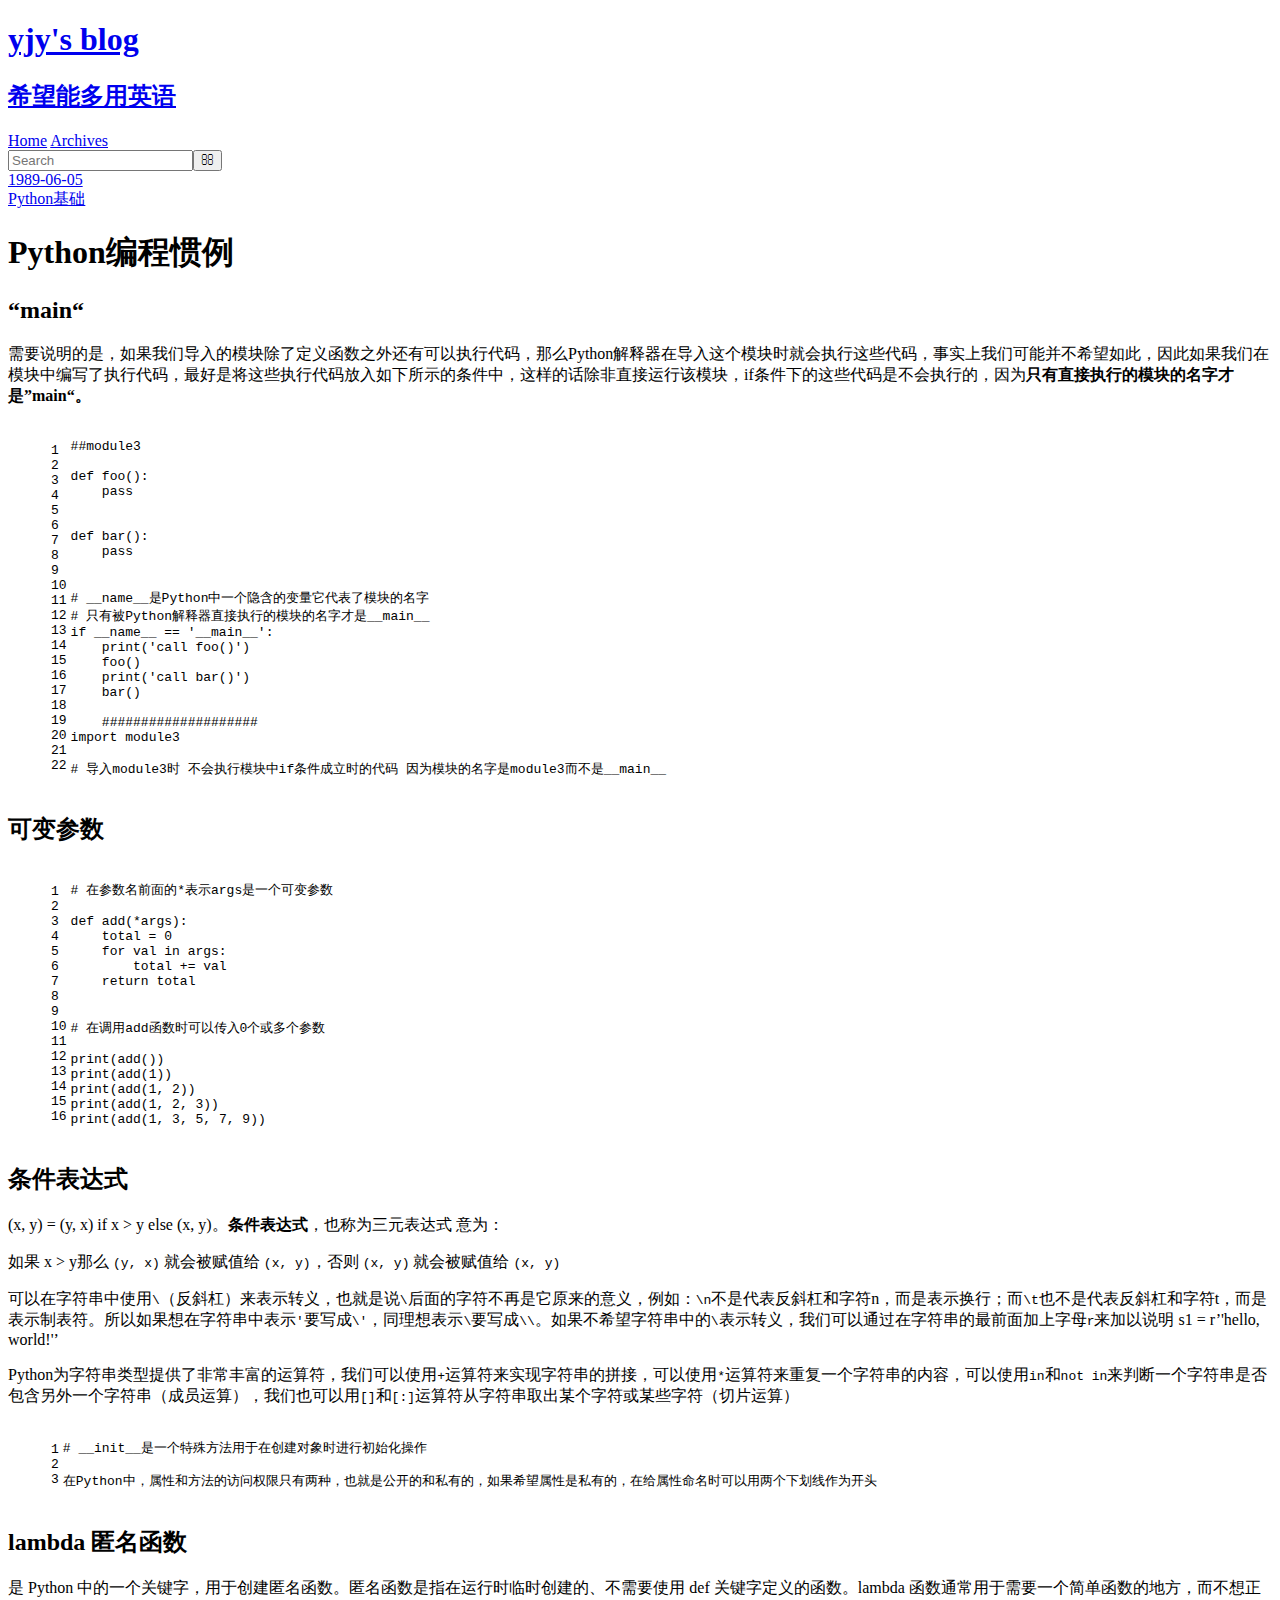
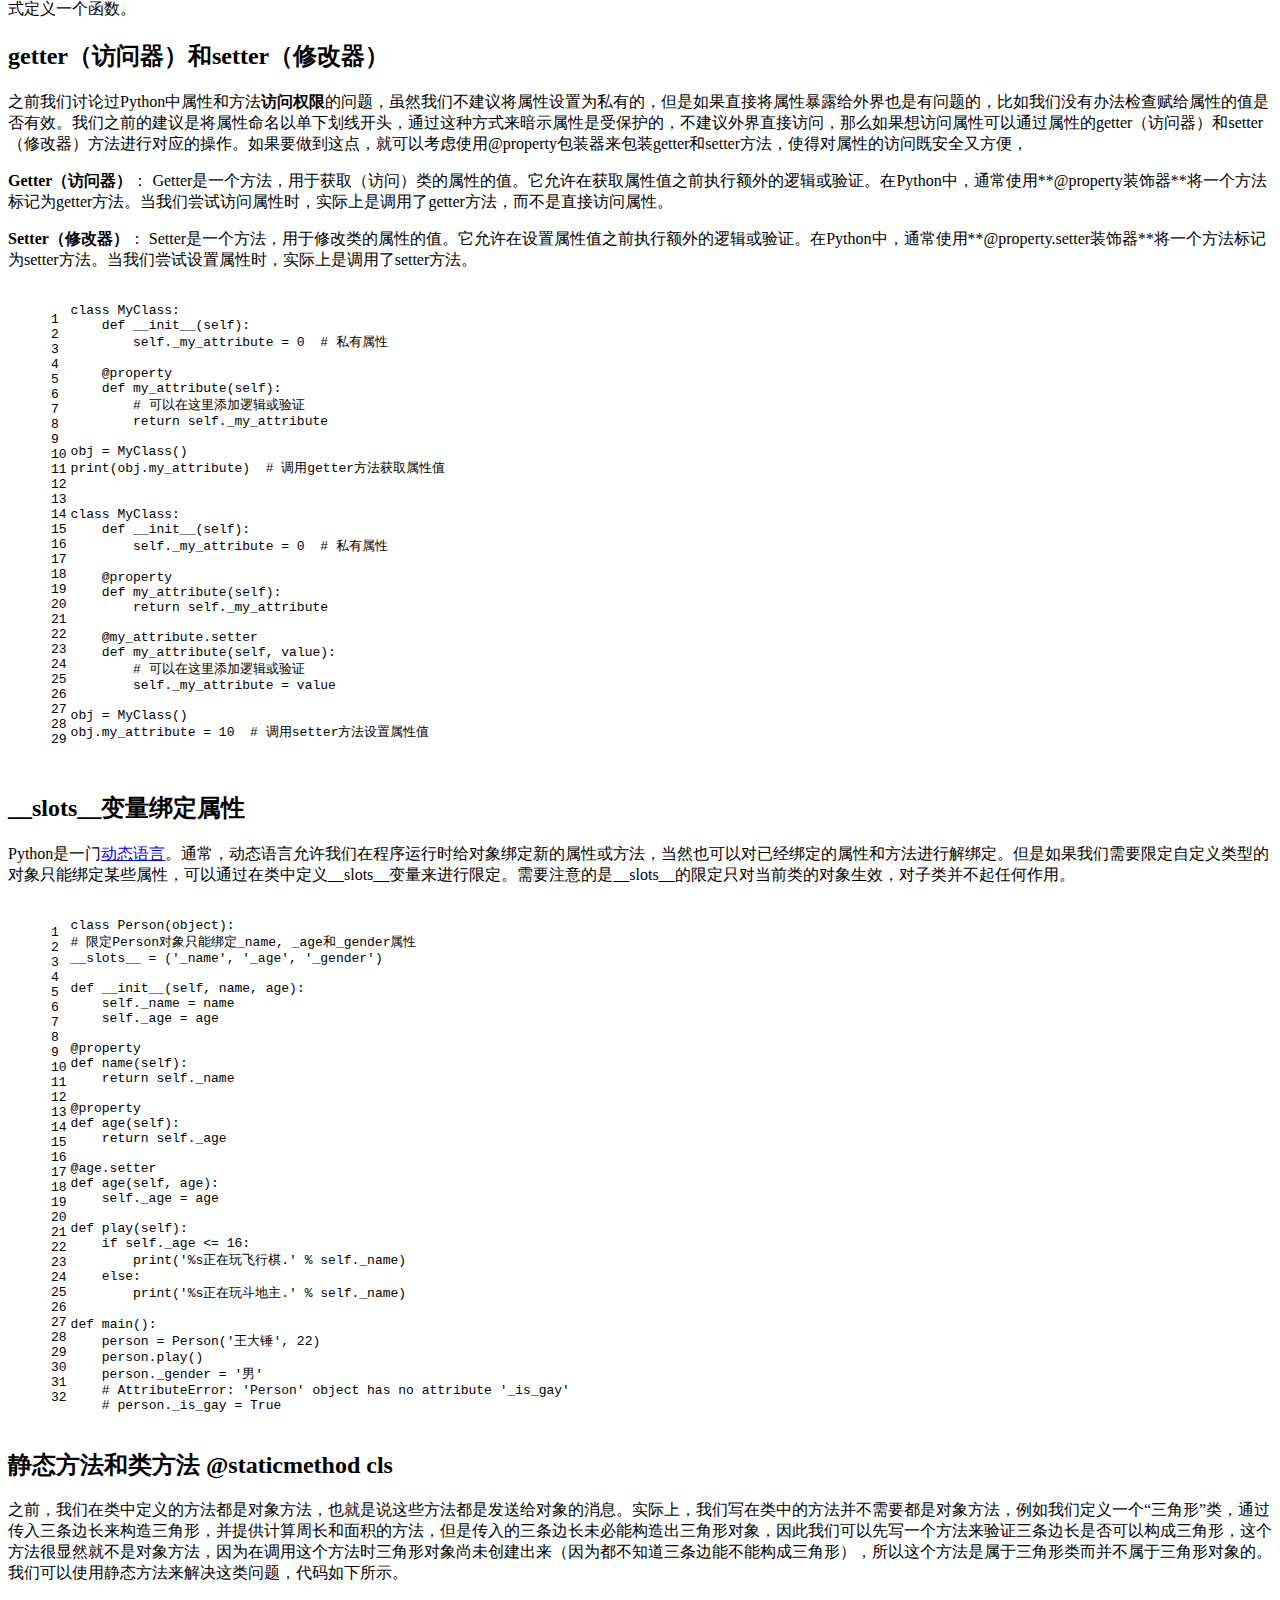
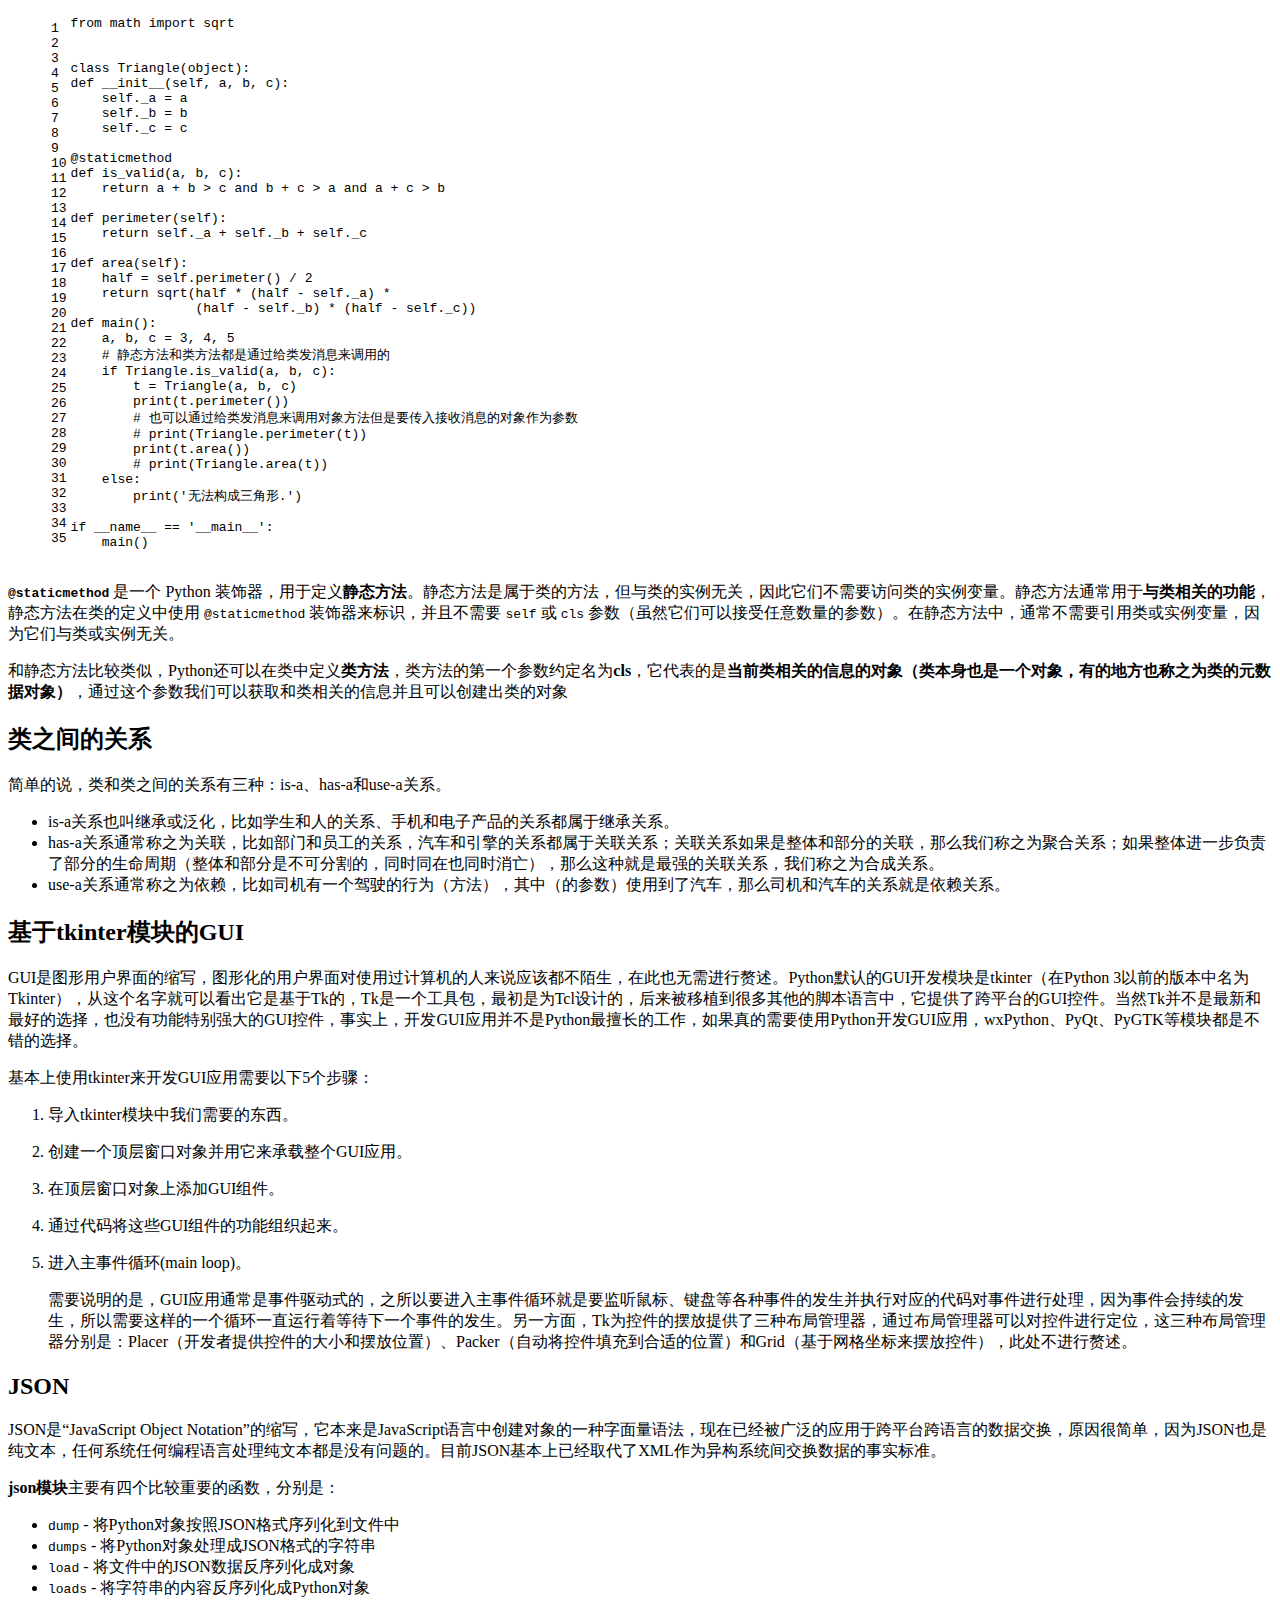
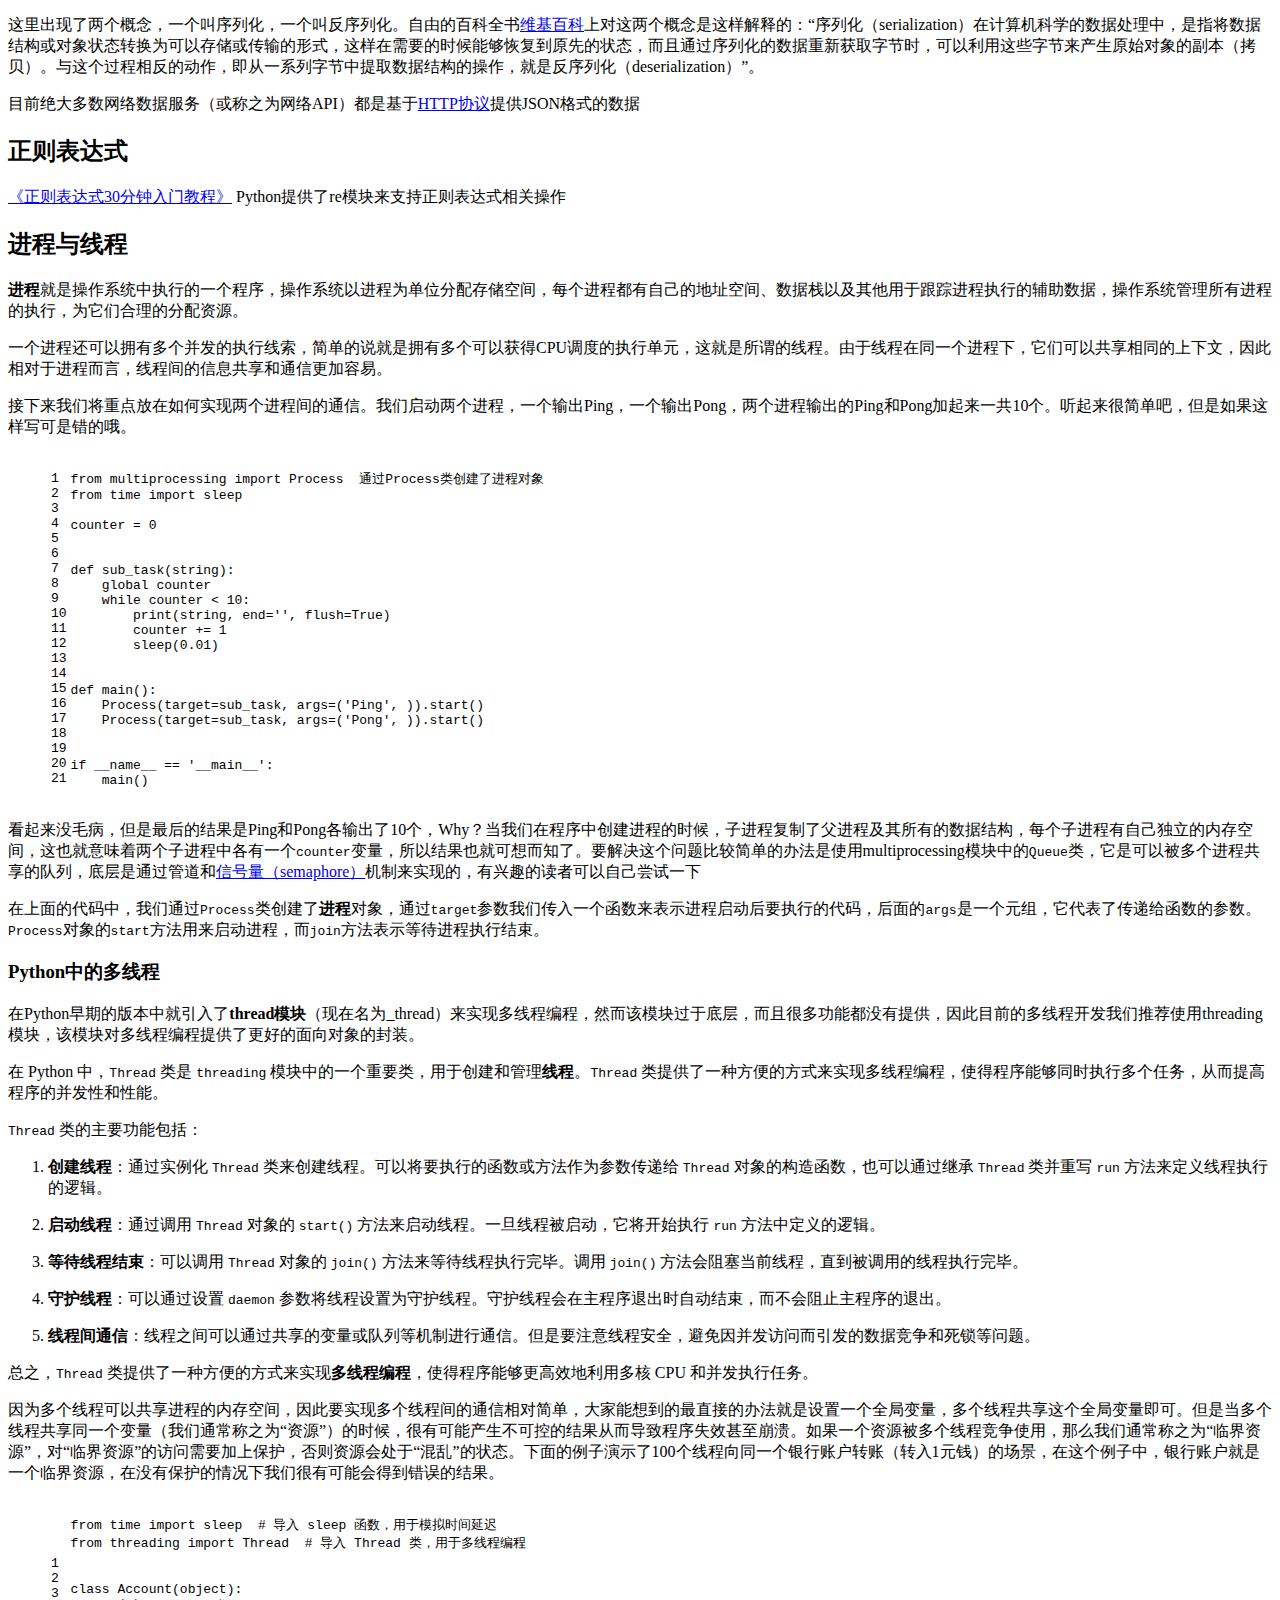
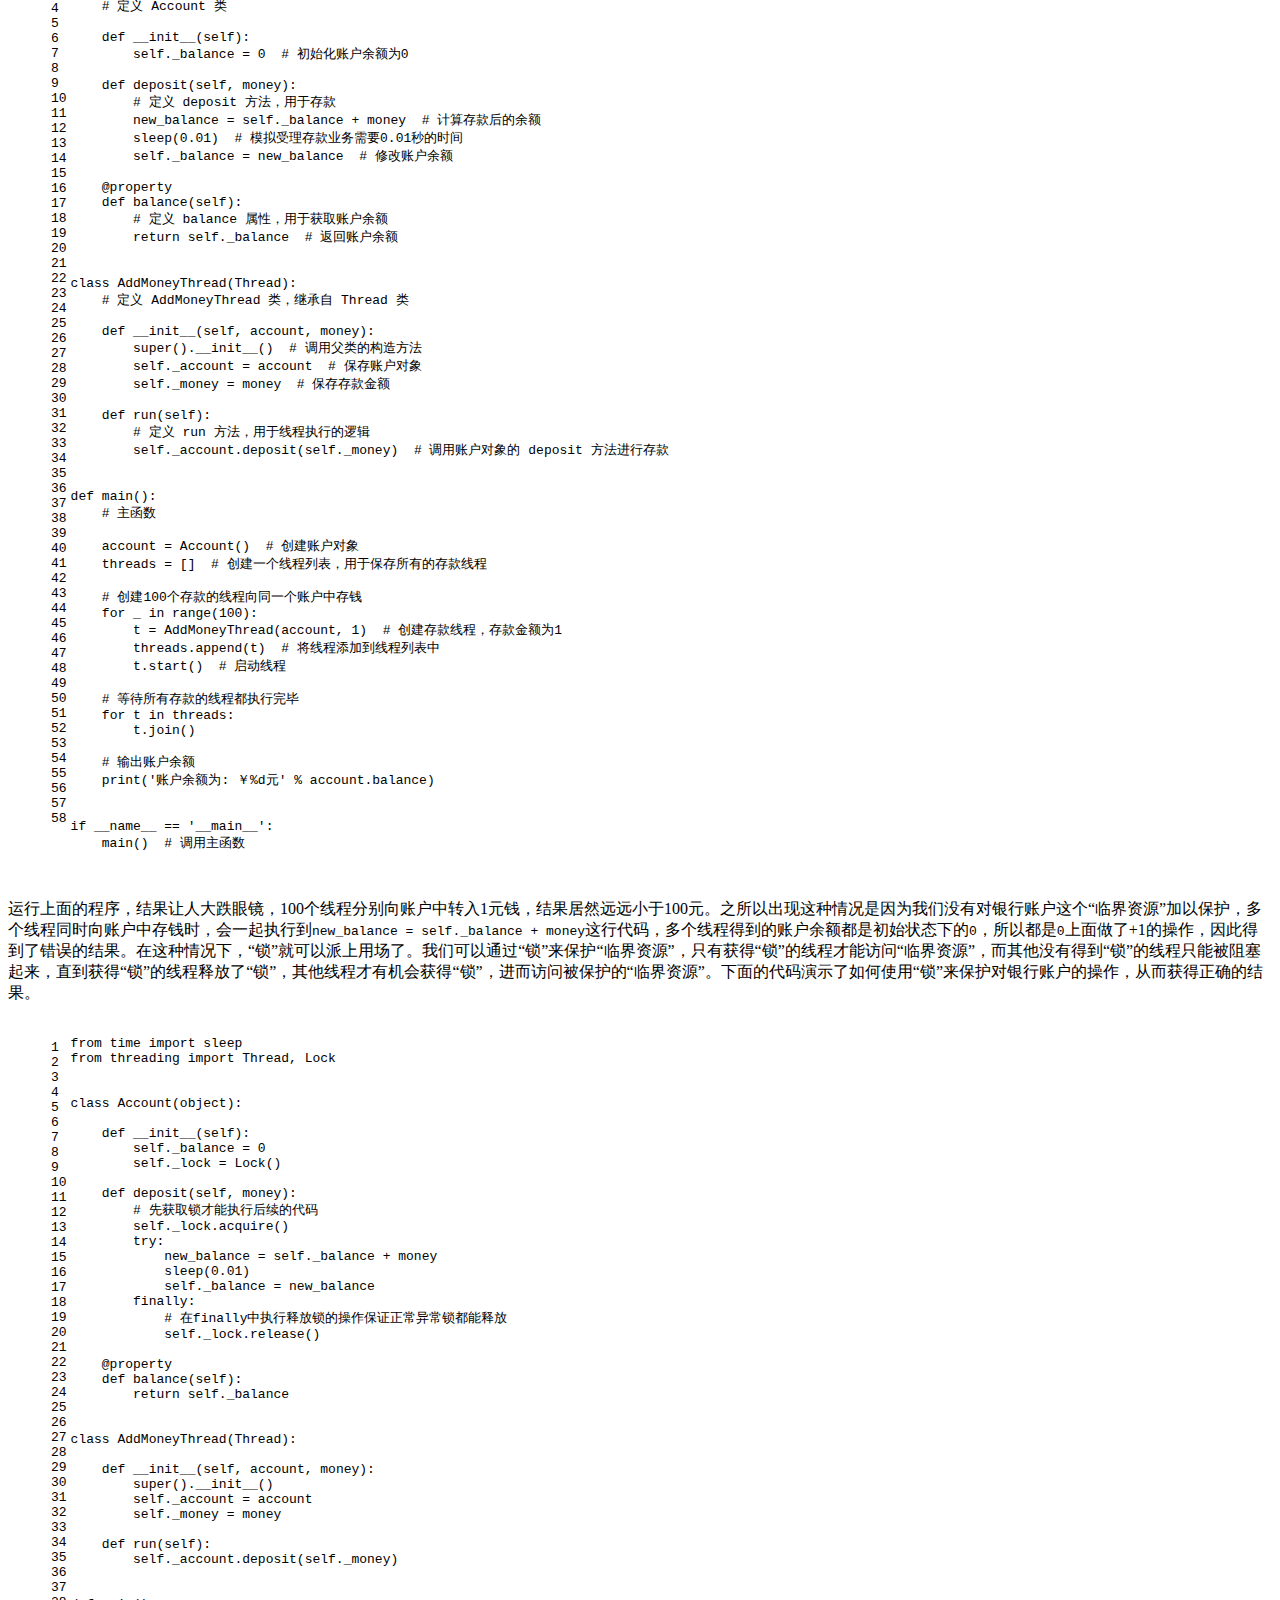
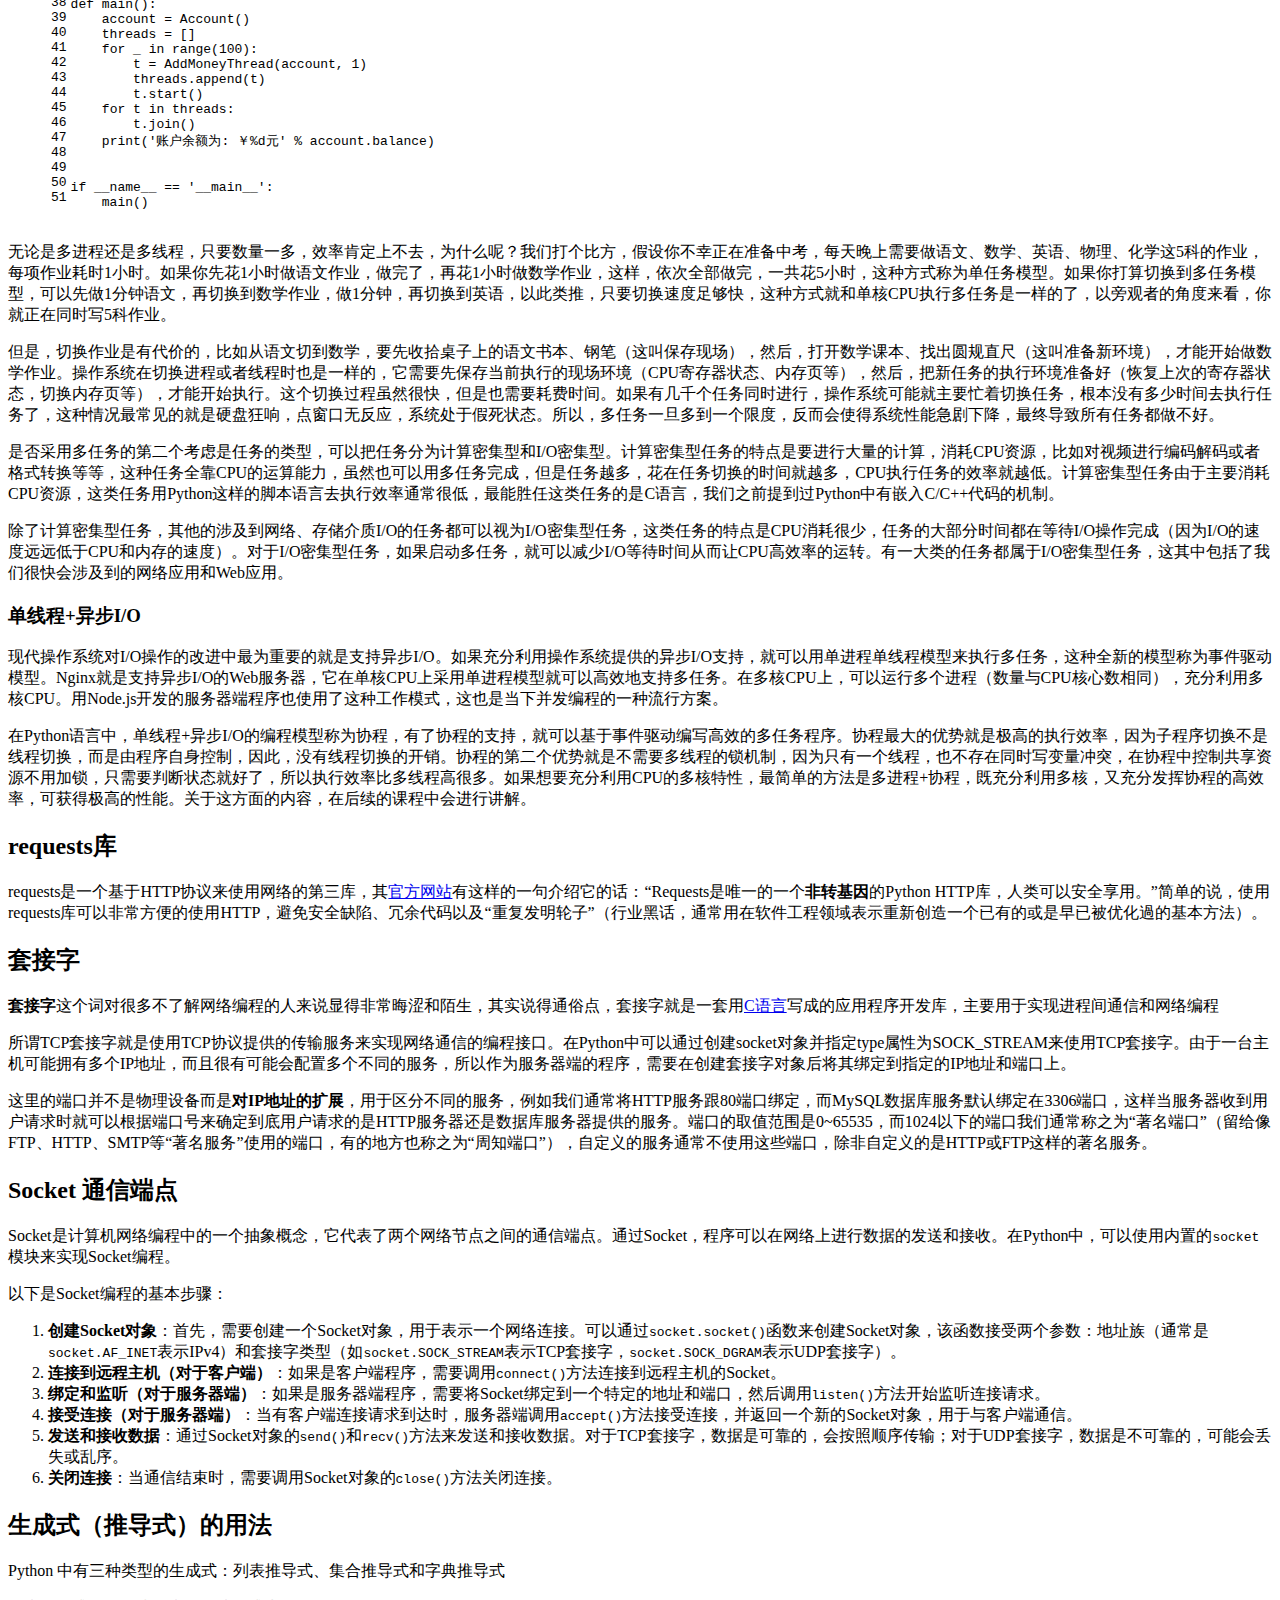
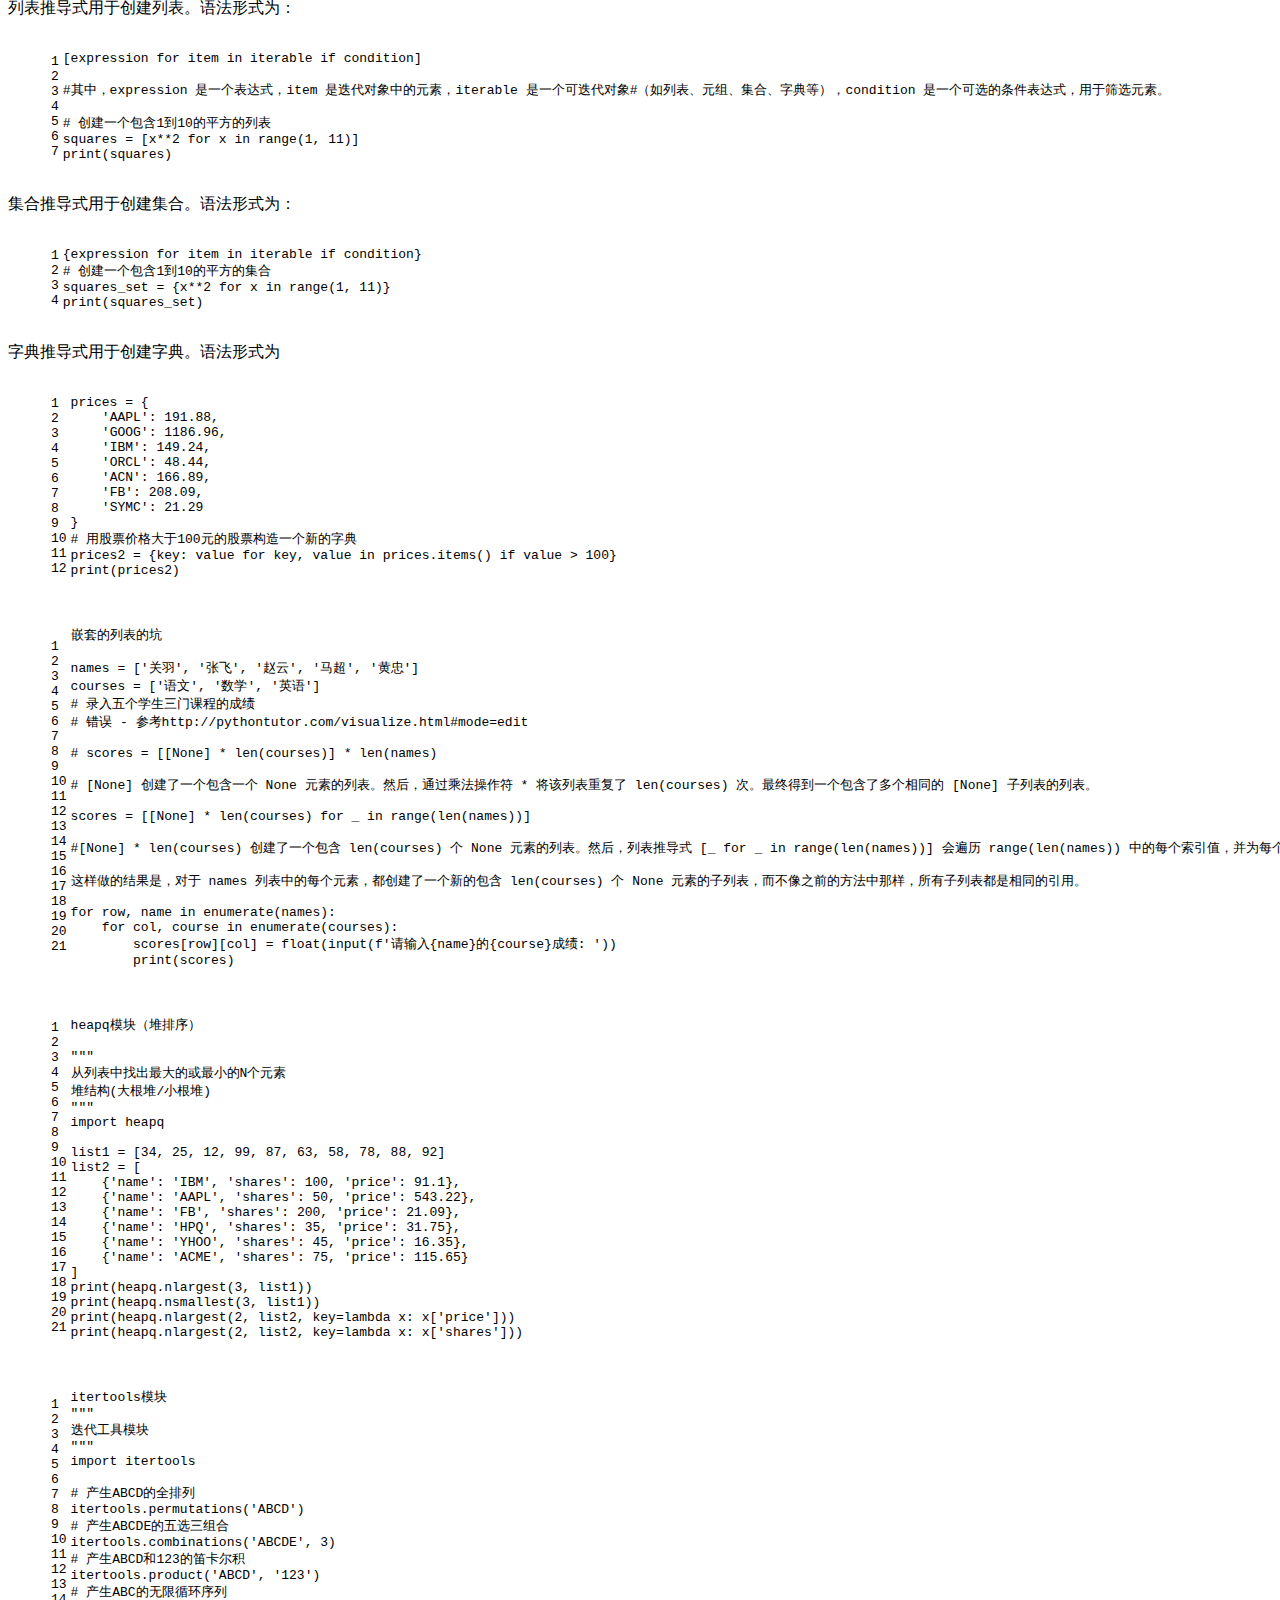
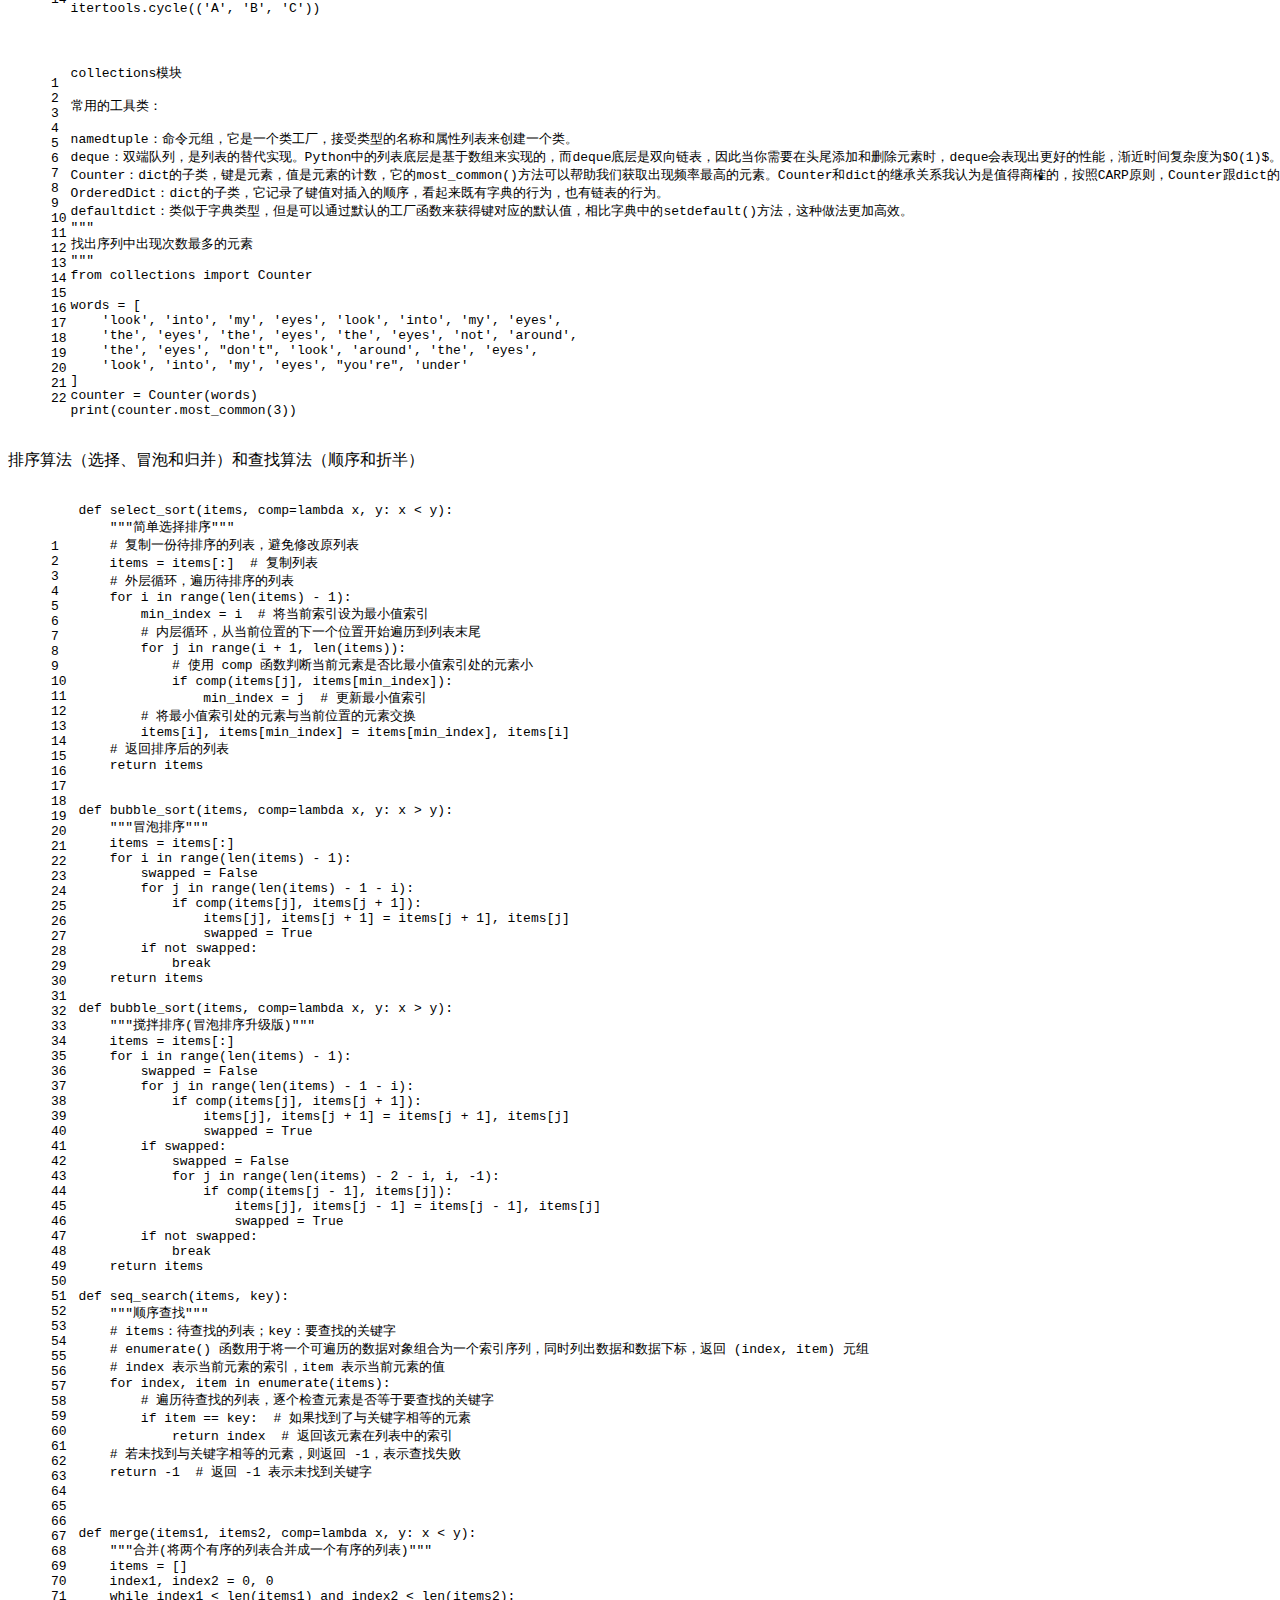
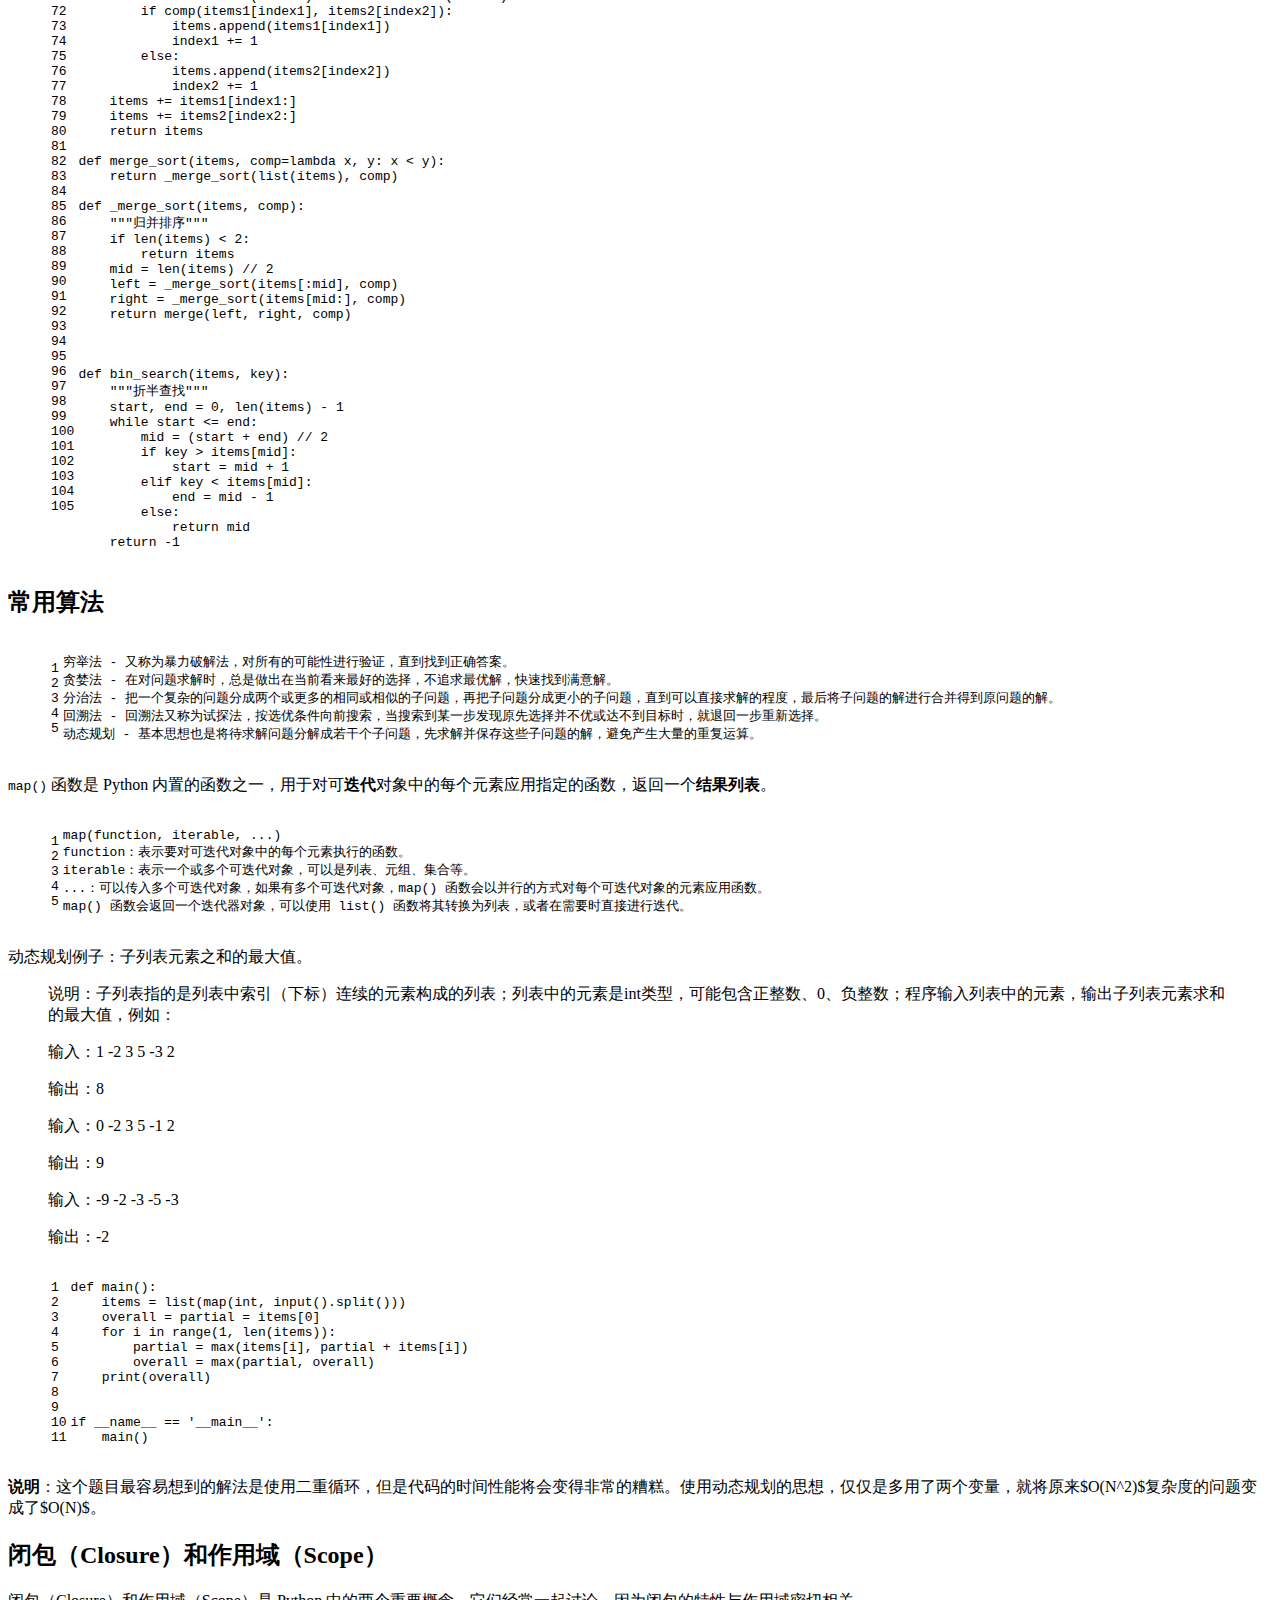
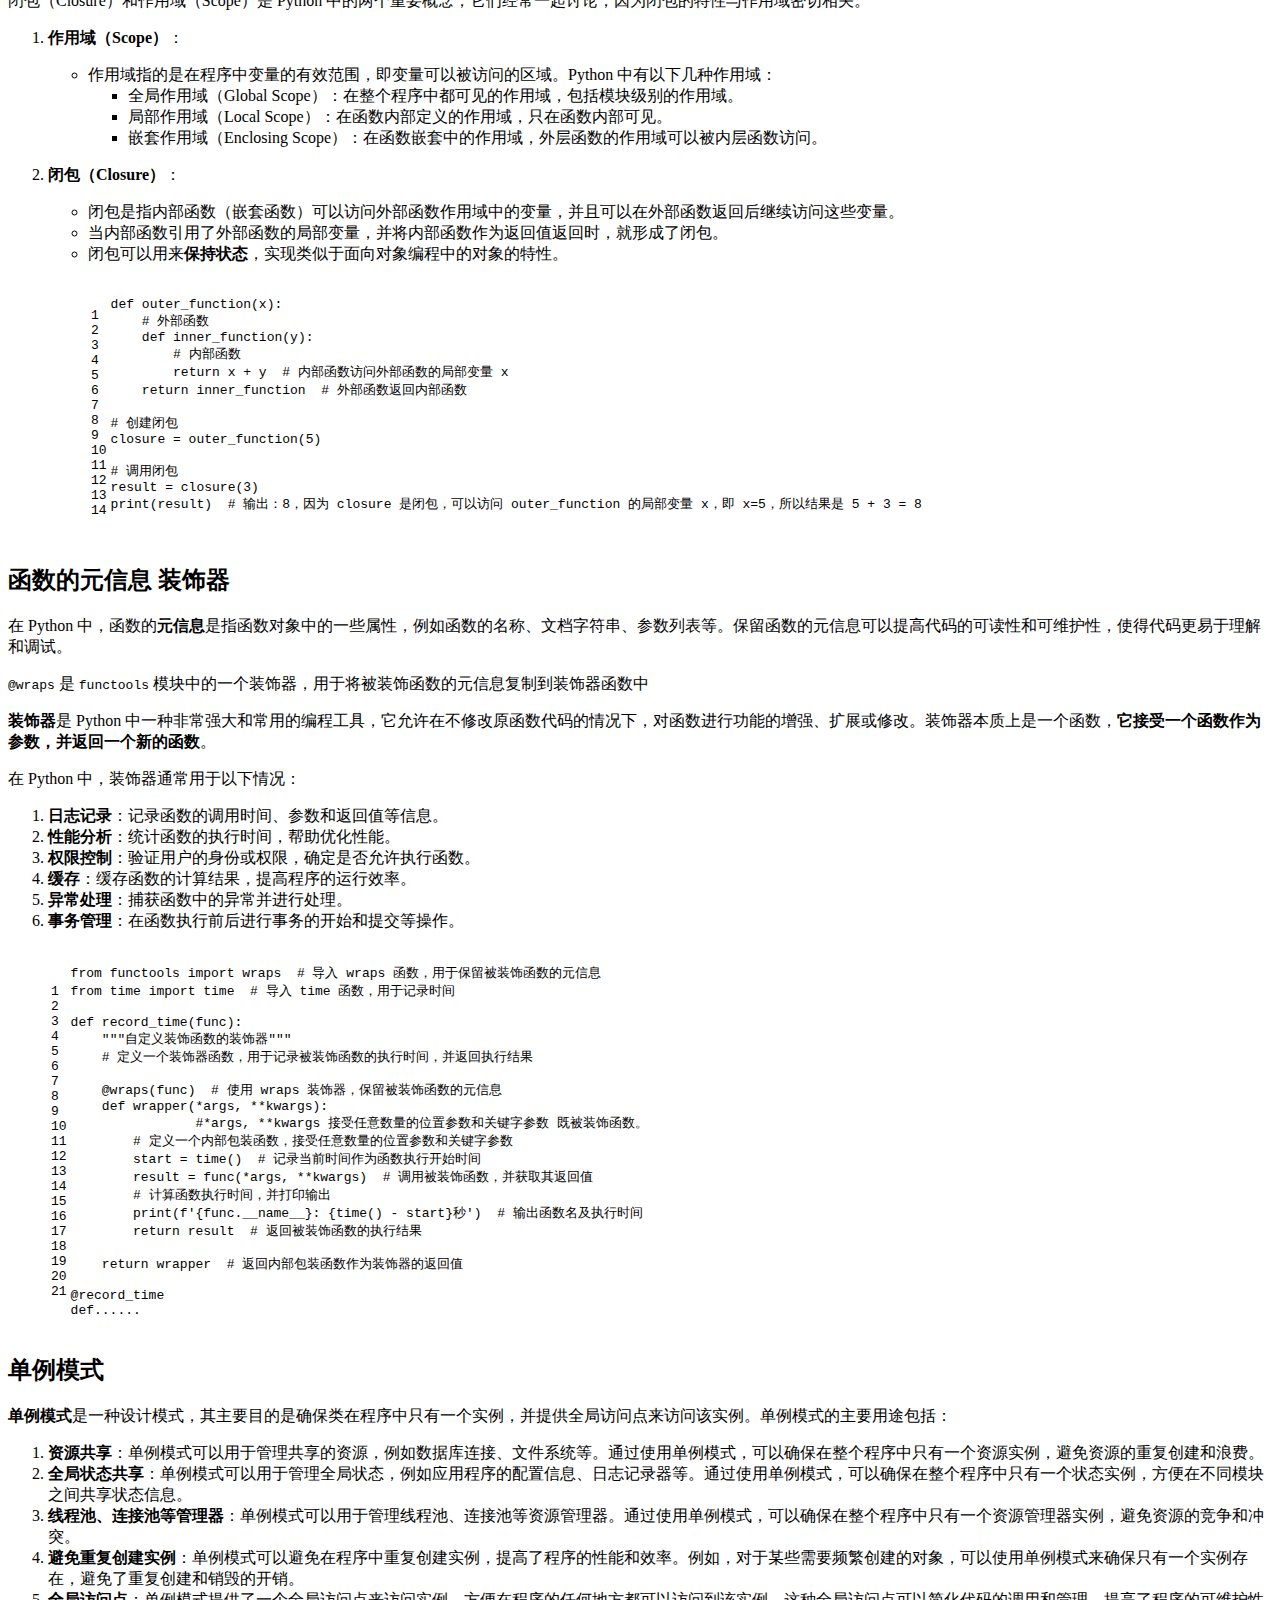
==== commit 98125876: "Site updated: 2024-03-14 15:39:35" ====
--- a/1989/06/05/python复习笔记/index.html
+++ b/1989/06/05/python复习笔记/index.html
@@ -14,8 +14,8 @@
 <meta property="og:description" content="“main“需要说明的是，如果我们导入的模块除了定义函数之外还有可以执行代码，那么Python解释器在导入这个模块时就会执行这些代码，事实上我们可能并不希望如此，因此如果我们在模块中编写了执行代码，最好是将这些执行代码放入如下所示的条件中，这样的话除非直接运行该模块，if条件下的这些代码是不会执行的，因为只有直接执行的模块的名字才是”main“。 1234567891011121314151617">
 <meta property="og:locale" content="en_US">
 <meta property="article:published_time" content="1989-06-04T15:00:00.000Z">
-<meta property="article:modified_time" content="2024-03-10T11:22:13.566Z">
-<meta property="article:author" content="John Doe">
+<meta property="article:modified_time" content="2024-03-14T07:12:10.052Z">
+<meta property="article:author" content="Junyi Yang">
 <meta property="article:tag" content="Python">
 <meta property="article:tag" content="PEP8">
 <meta name="twitter:card" content="summary">
@@ -47,6 +47,10 @@
       <h1 id="logo-wrap">
         <a href="/" id="logo">yjy&#39;s blog</a>
       </h1>
+      
+        <h2 id="subtitle-wrap">
+          <a href="/" id="subtitle">希望能多用英语</a>
+        </h2>
       
     </div>
     <div id="header-inner" class="inner">
@@ -719,7 +723,110 @@
 </ul>
 </li>
 </ul>
-<h2 id="Linux操作系统"><a href="#Linux操作系统" class="headerlink" title="Linux操作系统"></a>Linux操作系统</h2>
+<h2 id="Linux操作系统"><a href="#Linux操作系统" class="headerlink" title="Linux操作系统"></a>Linux操作系统</h2><h3 id="Linux概述"><a href="#Linux概述" class="headerlink" title="Linux概述"></a>Linux概述</h3><p>Linux是一个通用操作系统。一个操作系统要负责<strong>任务调度、内存分配、处理外围设备I&#x2F;O</strong>等操作。操作系统通常由内核（运行其他程序，管理像磁盘、打印机等硬件设备的核心程序）和系统程序（设备驱动、底层库、shell、服务程序等）两部分组成。</p>
+<p>Linux内核是芬兰人Linus Torvalds开发的，于1991年9月发布。而Linux操作系统作为Internet时代的产物，它是由全世界许多开发者共同合作开发的，是一个自由的操作系统（注意自由和免费并不是同一个概念，想了解二者的差别可以<a target="_blank" rel="noopener" href="https://www.debian.org/intro/free">点击这里</a>）。</p>
+<h3 id="Linux系统优点"><a href="#Linux系统优点" class="headerlink" title="Linux系统优点"></a>Linux系统优点</h3><ol>
+<li>通用操作系统，不跟特定的硬件绑定。</li>
+<li>用C语言编写，可移植性强，有内核编程接口。</li>
+<li>支持多用户和多任务，支持安全的分层文件系统。</li>
+<li>大量的实用程序，完善的网络功能以及强大的支持文档。</li>
+<li>可靠的安全性和良好的稳定性，对开发者更友好。</li>
+</ol>
+<h2 id="关系型数据库概述"><a href="#关系型数据库概述" class="headerlink" title="关系型数据库概述"></a>关系型数据库概述</h2><ol>
+<li><p><strong>数据持久化</strong> - 将数据保存到能够长久保存数据的存储介质中，在掉电的情况下数据也不会丢失。</p>
+</li>
+<li><p>数据库发展史 - 网状数据库、层次数据库、关系数据库、NoSQL 数据库、NewSQL 数据库。</p>
+<blockquote>
+<p>1970年，IBM的研究员E.F.Codd在<em>Communication of the ACM</em>上发表了名为<em>A Relational Model of Data for Large Shared Data Banks</em>的论文，提出了<strong>关系模型</strong>的概念，奠定了关系模型的理论基础。后来Codd又陆续发表多篇文章，论述了范式理论和衡量关系系统的12条标准，用数学理论奠定了关系数据库的基础。</p>
+</blockquote>
+</li>
+<li><p>关系数据库特点。</p>
+<ul>
+<li>理论基础：<strong>关系代数</strong>（关系运算、集合论、一阶谓词逻辑）。</li>
+<li>具体表象：用<strong>二维表</strong>（有行和列）组织数据。</li>
+<li>编程语言：<strong>结构化查询语言</strong>（SQL）。</li>
+</ul>
+</li>
+</ol>
+<h2 id="Django快速上手"><a href="#Django快速上手" class="headerlink" title="Django快速上手"></a>Django快速上手</h2><p>Web开发的早期阶段，开发者需要手动编写每个页面，例如一个新闻门户网站，每天都要修改它的HTML页面，随着网站规模和体量的增大，这种做法一定是非常糟糕的。为了解决这个问题，开发人员想到了用程序来为Web服务器生成动态内容，也就是说网页中的动态内容不再通过手动编写而是通过程序自动生成。最早的时候，这项技术被称为CGI（公共网关接口），当然随着时间的推移，CGI暴露出的问题也越来越多，例如大量重复的样板代码，总体性能较为低下等。在时代呼唤新英雄的背景下，PHP、ASP、JSP这类Web应用开发技术在上世纪90年代中后期如雨后春笋般涌现。通常我们说的Web应用是指<strong>通过浏览器来访问网络资源</strong>的应用程序，因为浏览器的普及性以及易用性，Web应用使用起来方便简单，免除了安装和更新应用程序带来的麻烦；站在开发者的角度，也不用关心用户使用什么样的操作系统，甚至不用区分是PC端还是移动端。</p>
+<h3 id="Web应用机制和术语"><a href="#Web应用机制和术语" class="headerlink" title="Web应用机制和术语"></a>Web应用机制和术语</h3><p>下图向我们展示了Web应用的工作流程，其中涉及到的术语如下表所示。</p>
+<p>![截屏2024-03-14 14.59.32](..&#x2F;..&#x2F;..&#x2F;Desktop&#x2F;截屏2024-03-14 14.59.32.png)</p>
+<blockquote>
+<p>说明：相信有经验的读者会发现，这张图中其实还少了很多东西，例如反向代理服务器、数据库服务器、防火墙等，而且图中的每个节点在实际项目部署时可能是一组节点组成的集群。当然，如果你对这些没有什么概念也不要紧，继续下去就行了，后面会给大家一一讲解的。</p>
+</blockquote>
+<table>
+<thead>
+<tr>
+<th>术语</th>
+<th>解释</th>
+</tr>
+</thead>
+<tbody><tr>
+<td><strong>URL&#x2F;URI</strong></td>
+<td>统一资源定位符&#x2F;统一资源标识符，网络资源的唯一标识</td>
+</tr>
+<tr>
+<td><strong>域名</strong></td>
+<td>与Web服务器地址对应的一个易于记忆的字符串名字</td>
+</tr>
+<tr>
+<td><strong>DNS</strong></td>
+<td>域名解析服务，可以将域名转换成对应的IP地址</td>
+</tr>
+<tr>
+<td><strong>IP地址</strong></td>
+<td>网络上的主机的身份标识，通过IP地址可以区分不同的主机</td>
+</tr>
+<tr>
+<td><strong>HTTP</strong></td>
+<td>超文本传输协议，构建在TCP之上的应用级协议，万维网数据通信的基础</td>
+</tr>
+<tr>
+<td><strong>反向代理</strong></td>
+<td>代理客户端向服务器发出请求，然后将服务器返回的资源返回给客户端</td>
+</tr>
+<tr>
+<td><strong>Web服务器</strong></td>
+<td>接受HTTP请求，然后返回HTML文件、纯文本文件、图像等资源给请求者</td>
+</tr>
+<tr>
+<td><strong>Nginx</strong></td>
+<td>高性能的Web服务器，也可以用作<a target="_blank" rel="noopener" href="https://zh.wikipedia.org/wiki/%E5%8F%8D%E5%90%91%E4%BB%A3%E7%90%86">反向代理</a>，<a target="_blank" rel="noopener" href="https://zh.wikipedia.org/wiki/%E8%B4%9F%E8%BD%BD%E5%9D%87%E8%A1%A1">负载均衡</a> 和 <a target="_blank" rel="noopener" href="https://zh.wikipedia.org/wiki/HTTP%E7%BC%93%E5%AD%98">HTTP缓存</a></td>
+</tr>
+</tbody></table>
+<h3 id="Django概述"><a href="#Django概述" class="headerlink" title="Django概述"></a>Django概述</h3><p>Python的Web框架有上百个，比它的关键字还要多。所谓Web框架，就是用于开发Web服务器端应用的基础设施，说得通俗一点就是一系列封装好的模块和工具。事实上，即便没有Web框架，我们仍然可以通过socket或<a target="_blank" rel="noopener" href="https://zh.wikipedia.org/wiki/%E9%80%9A%E7%94%A8%E7%BD%91%E5%85%B3%E6%8E%A5%E5%8F%A3">CGI</a>来开发Web服务器端应用，但是这样做的成本和代价在商业项目中通常是不能接受的。通过Web框架，我们可以化繁为简，降低创建、更新、扩展应用程序的工作量。刚才我们说到Python有上百个Web框架，这些框架包括Django、Flask、Tornado、Sanic、Pyramid、Bottle、Web2py、web.py等。</p>
+<p>在上述Python的Web框架中，Django无疑是最有代表性的重量级选手，开发者可以基于Django快速的开发可靠的Web应用程序，因为它减少了Web开发中不必要的开销，对常用的设计和开发模式进行了封装，并对MVC架构提供了支持（Django中称之为MTV架构）。MVC是软件系统开发领域中一种放之四海而皆准的架构，它将系统中的组件分为<strong>模型（Model）、视图（View）和控制器（Controller）</strong>三个部分并借此实现模型（数据）和视图（显示）的解耦合。由于模型和视图进行了分离，所以需要一个中间人将解耦合的模型和视图联系起来，扮演这个角色的就是控制器。稍具规模的软件系统都会使用MVC架构（或者是从MVC演进出的其他架构），Django项目中我们称之为MTV，MTV中的M跟MVC中的M没有区别，就是代表数据的模型，T代表了网页模板（显示数据的视图），而V代表了视图函数，在Django框架中，视图函数和Django框架本身一起扮演了MVC中C的角色。</p>
+<p>Django框架诞生于2003年，它是一个在真正的应用中成长起来的项目，由劳伦斯出版集团旗下在线新闻网站的内容管理系统（CMS）研发团队（主要是Adrian Holovaty和Simon Willison）开发，以比利时的吉普赛爵士吉他手Django Reinhardt来命名。Django框架在2005年夏天作为开源框架发布，使用Django框架能用很短的时间构建出功能完备的网站，因为它代替程序员完成了那些重复乏味的劳动，剩下真正有意义的核心业务给程序员来开发，这一点就是对DRY（Don’t Repeat Yourself）理念的最好践行。许多成功的网站和应用都是基于Python语言进行开发的，国内比较有代表性的网站包括：知乎、豆瓣网、果壳网、搜狐闪电邮箱、101围棋网、海报时尚网、背书吧、堆糖、手机搜狐网、咕咚、爱福窝、果库等，其中不乏使用了Django框架的产品。</p>
+<h3 id="补充内容"><a href="#补充内容" class="headerlink" title="补充内容"></a>补充内容</h3><h4 id="Django模型最佳实践"><a href="#Django模型最佳实践" class="headerlink" title="Django模型最佳实践"></a>Django模型最佳实践</h4><ol>
+<li>正确的为模型和关系字段命名。</li>
+<li>设置适当的<code>related_name</code>属性。</li>
+<li>用<code>OneToOneField</code>代替<code>ForeignKeyField(unique=True)</code>。</li>
+<li>通过“迁移操作”（migrate）来添加模型。</li>
+<li>用NoSQL来应对需要降低范式级别的场景。</li>
+<li>如果布尔类型可以为空要使用<code>NullBooleanField</code>。</li>
+<li>在模型中放置业务逻辑。</li>
+<li>用<code>&lt;ModelName&gt;.DoesNotExists</code>取代<code>ObjectDoesNotExists</code>。</li>
+<li>在数据库中不要出现无效数据。</li>
+<li>不要对<code>QuerySet</code>调用<code>len()</code>函数。</li>
+<li>将<code>QuerySet</code>的<code>exists()</code>方法的返回值用于<code>if</code>条件。</li>
+<li>用<code>DecimalField</code>来存储货币相关数据而不是<code>FloatField</code>。</li>
+<li>定义<code>__str__</code>方法。</li>
+<li>不要将数据文件放在同一个目录中。</li>
+</ol>
+<blockquote>
+<p><strong>说明</strong>：以上内容来自于STEELKIWI网站的<a target="_blank" rel="noopener" href="https://steelkiwi.com/blog/best-practices-working-django-models-python/"><em>Best Practice working with Django models in Python</em></a>，有兴趣的小伙伴可以阅读原文。</p>
+</blockquote>
+<h4 id="模型定义参考"><a href="#模型定义参考" class="headerlink" title="模型定义参考"></a>模型定义参考</h4><h5 id="字段"><a href="#字段" class="headerlink" title="字段"></a>字段</h5><p>对字段名称的限制</p>
+<ul>
+<li>字段名不能是Python的保留字，否则会导致语法错误</li>
+<li>字段名不能有多个连续下划线，否则影响ORM查询操作</li>
+</ul>
+<p>Django模型字段类</p>
+<h3 id="Ajax概述"><a href="#Ajax概述" class="headerlink" title="Ajax概述"></a>Ajax概述</h3><p>接下来就可以实现“好评”和“差评”的功能了，很明显如果能够在不刷新页面的情况下实现这两个功能会带来更好的用户体验，因此我们考虑使用<a target="_blank" rel="noopener" href="https://zh.wikipedia.org/wiki/AJAX">Ajax</a>技术来实现“好评”和“差评”。Ajax是Asynchronous Javascript And XML的缩写 , 简单的说，使用Ajax技术可以在<strong>不重新加载整个页面的情况下对页面进行局部刷新</strong>。</p>
+<p>对于传统的Web应用，每次页面上需要加载新的内容都需要重新请求服务器并刷新整个页面，如果服务器短时间内无法给予响应或者网络状况并不理想，那么可能会造成浏览器长时间的空白并使得用户处于等待状态，在这个期间用户什么都做不了，如下图所示。很显然，这样的Web应用并不能带来很好的用户体验。</p>
+<p>对于使用Ajax技术的Web应用，浏览器可以向服务器发起异步请求来获取数据。异步请求不会中断用户体验，当服务器返回了新的数据，我们可以通过JavaScript代码进行DOM操作来实现对页面的局部刷新，这样就相当于在不刷新整个页面的情况下更新了页面的内容，如下图所示。</p>
+<p>在使用Ajax技术时，浏览器跟服务器通常会交换XML或JSON格式的数据，XML是以前使用得非常多的一种数据格式，近年来几乎已经完全被JSON取代，下面是两种数据格式的对比。</p>
+
       
     </div>
     <footer class="article-footer">
@@ -733,20 +840,6 @@
   </div>
   
     
-<nav id="article-nav">
-  
-    <a href="/2024/03/10/hello-world/" id="article-nav-newer" class="article-nav-link-wrap">
-      <strong class="article-nav-caption">Newer</strong>
-      <div class="article-nav-title">
-        
-          Hello World
-        
-      </div>
-    </a>
-  
-  
-</nav>
-
   
 </article>
 
@@ -788,7 +881,7 @@
   <div class="widget-wrap">
     <h3 class="widget-title">Archives</h3>
     <div class="widget">
-      <ul class="archive-list"><li class="archive-list-item"><a class="archive-list-link" href="/archives/2024/03/">March 2024</a></li><li class="archive-list-item"><a class="archive-list-link" href="/archives/1989/06/">June 1989</a></li></ul>
+      <ul class="archive-list"><li class="archive-list-item"><a class="archive-list-link" href="/archives/1989/06/">June 1989</a></li></ul>
     </div>
   </div>
 
@@ -801,10 +894,6 @@
       <ul>
         
           <li>
-            <a href="/2024/03/10/hello-world/">Hello World</a>
-          </li>
-        
-          <li>
             <a href="/1989/06/05/python%E5%A4%8D%E4%B9%A0%E7%AC%94%E8%AE%B0/">Python编程惯例</a>
           </li>
         
@@ -821,7 +910,7 @@
   <div class="outer">
     <div id="footer-info" class="inner">
       
-      &copy; 2024 John Doe<br>
+      &copy; 2024 Junyi Yang<br>
       Powered by <a href="https://hexo.io/" target="_blank">Hexo</a>
     </div>
   </div>
